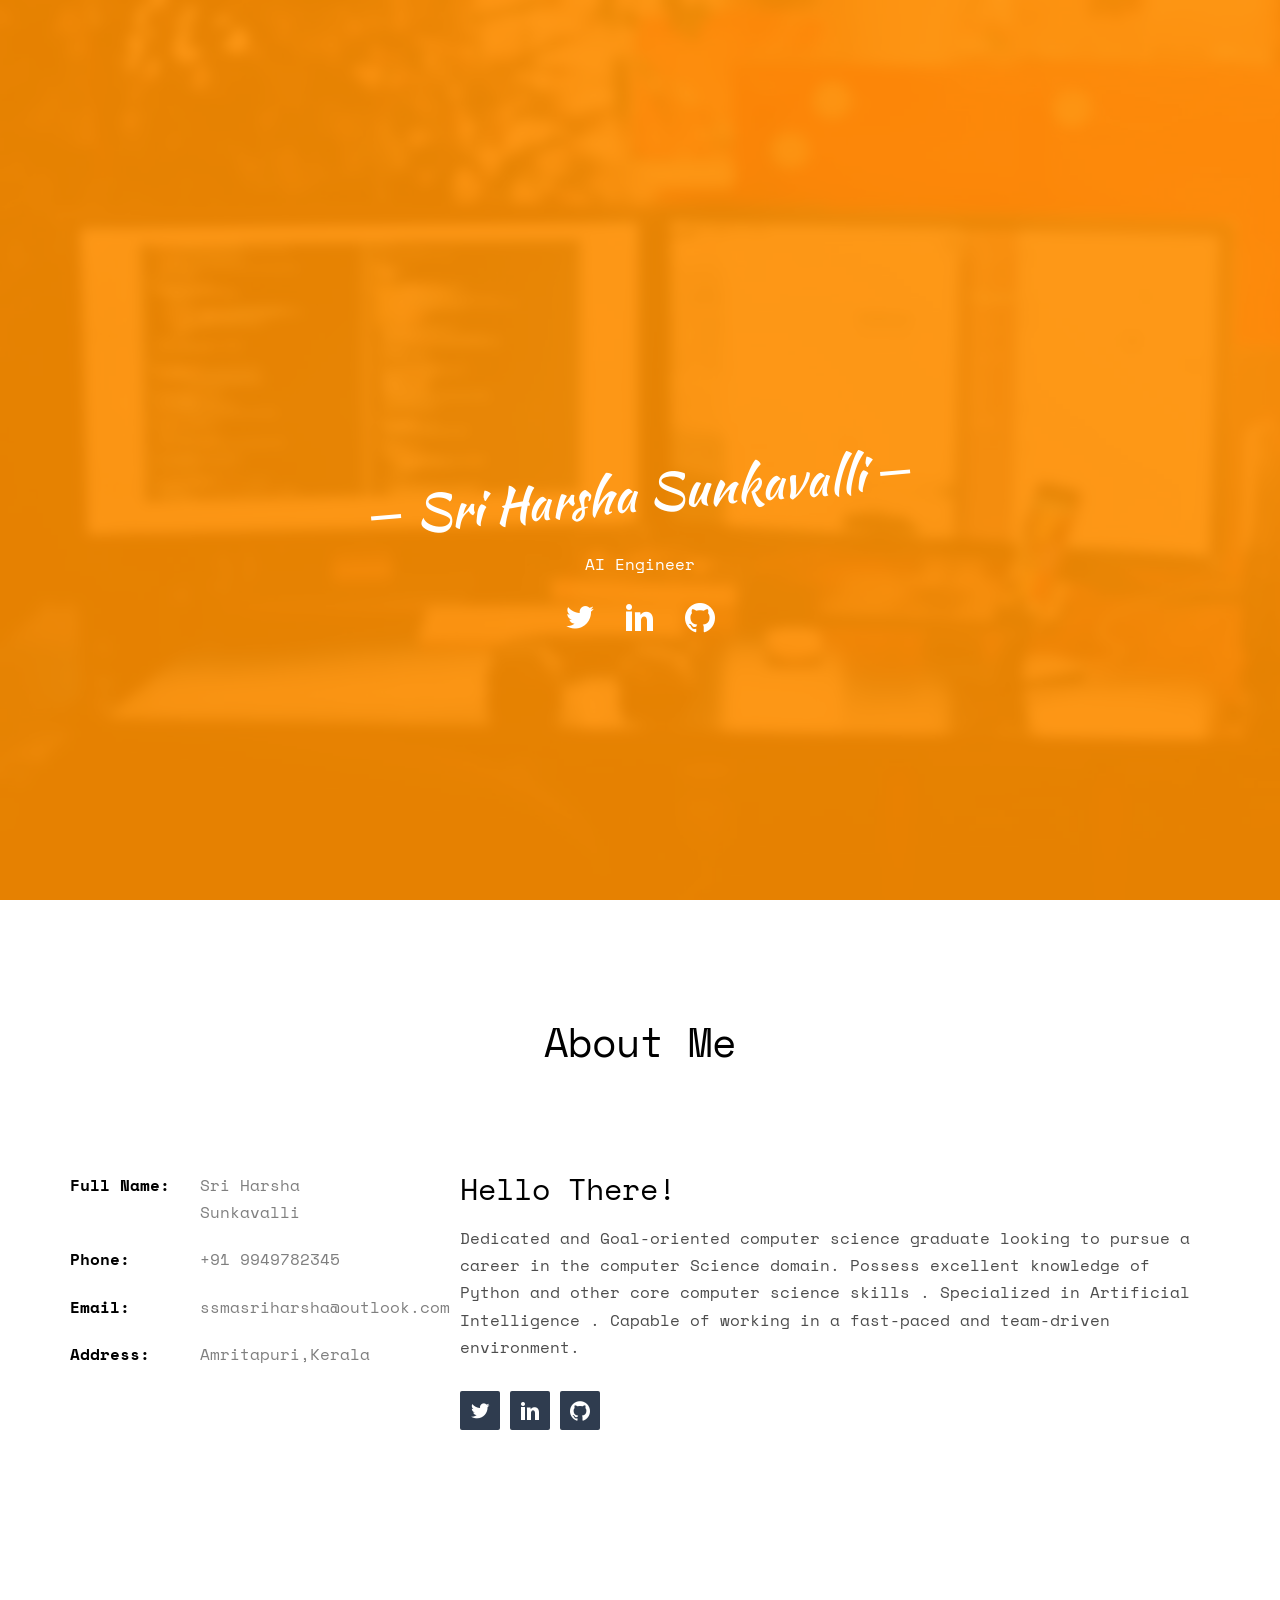
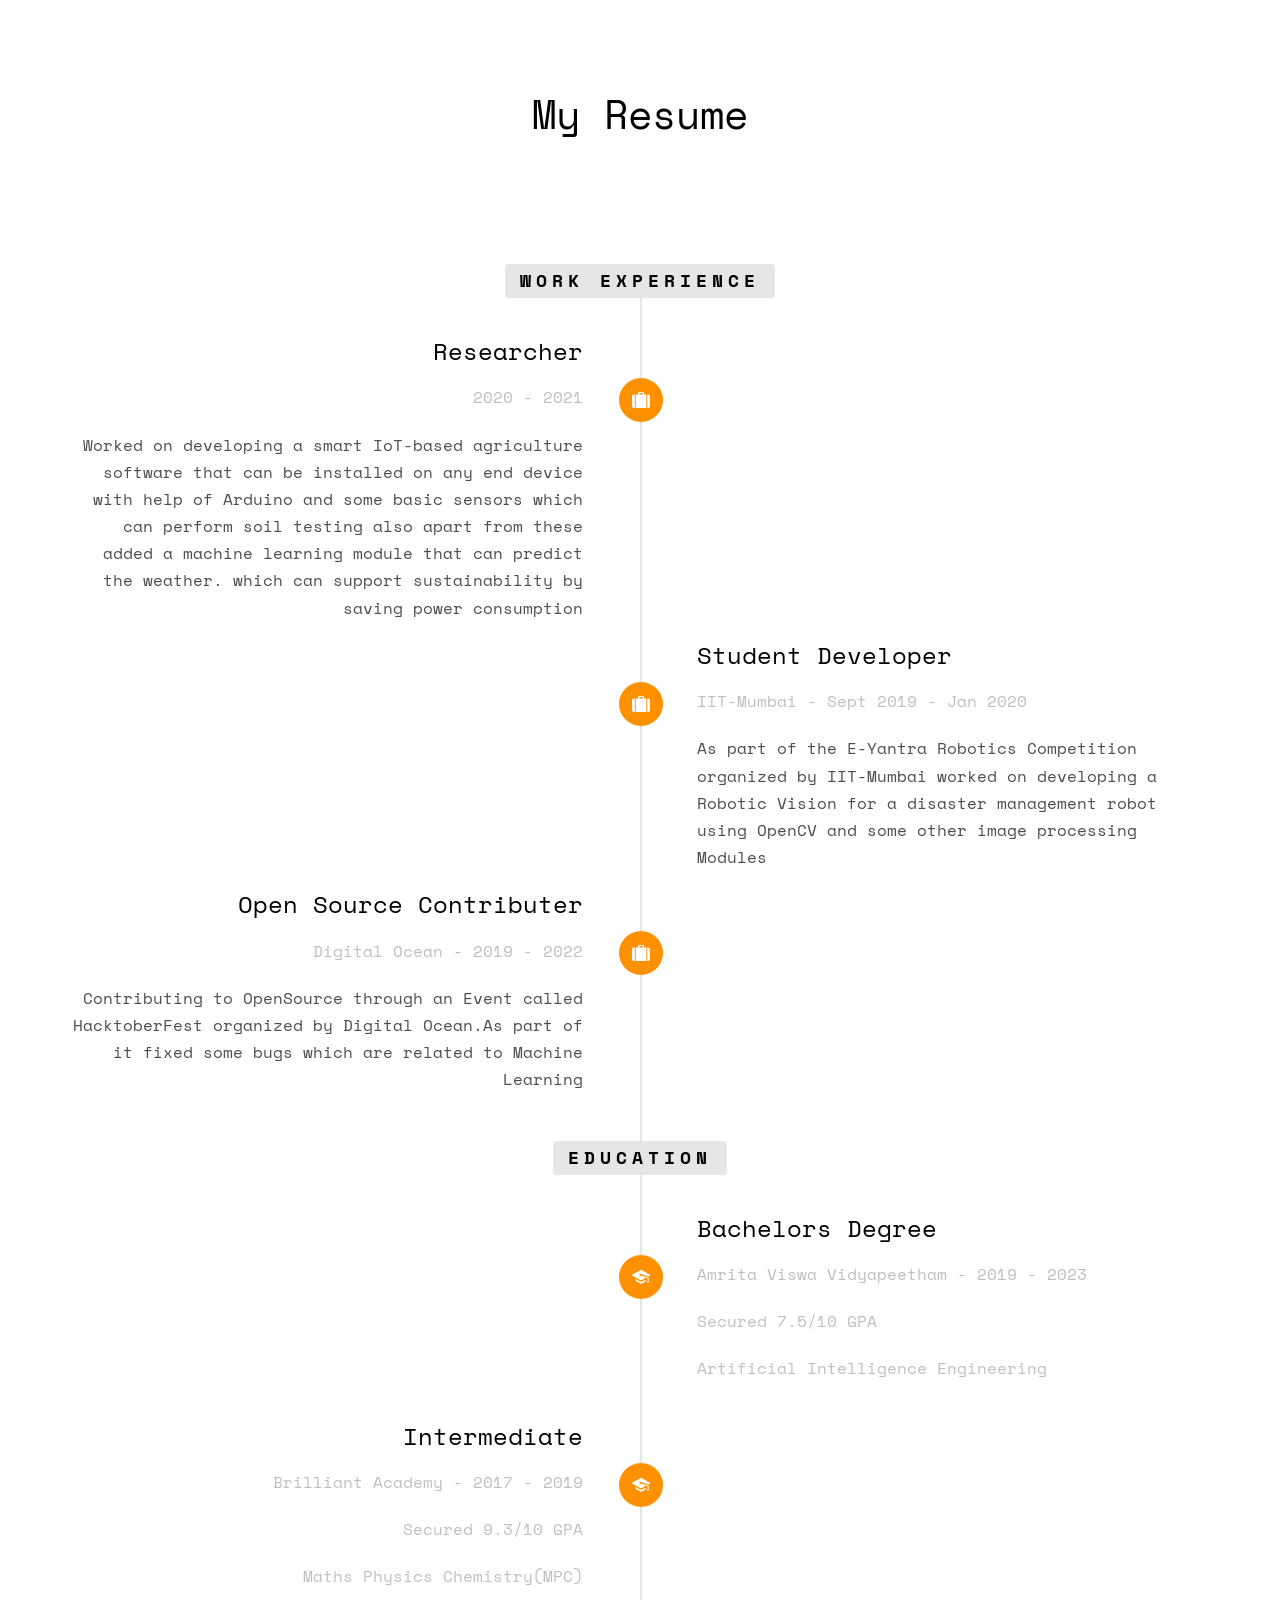
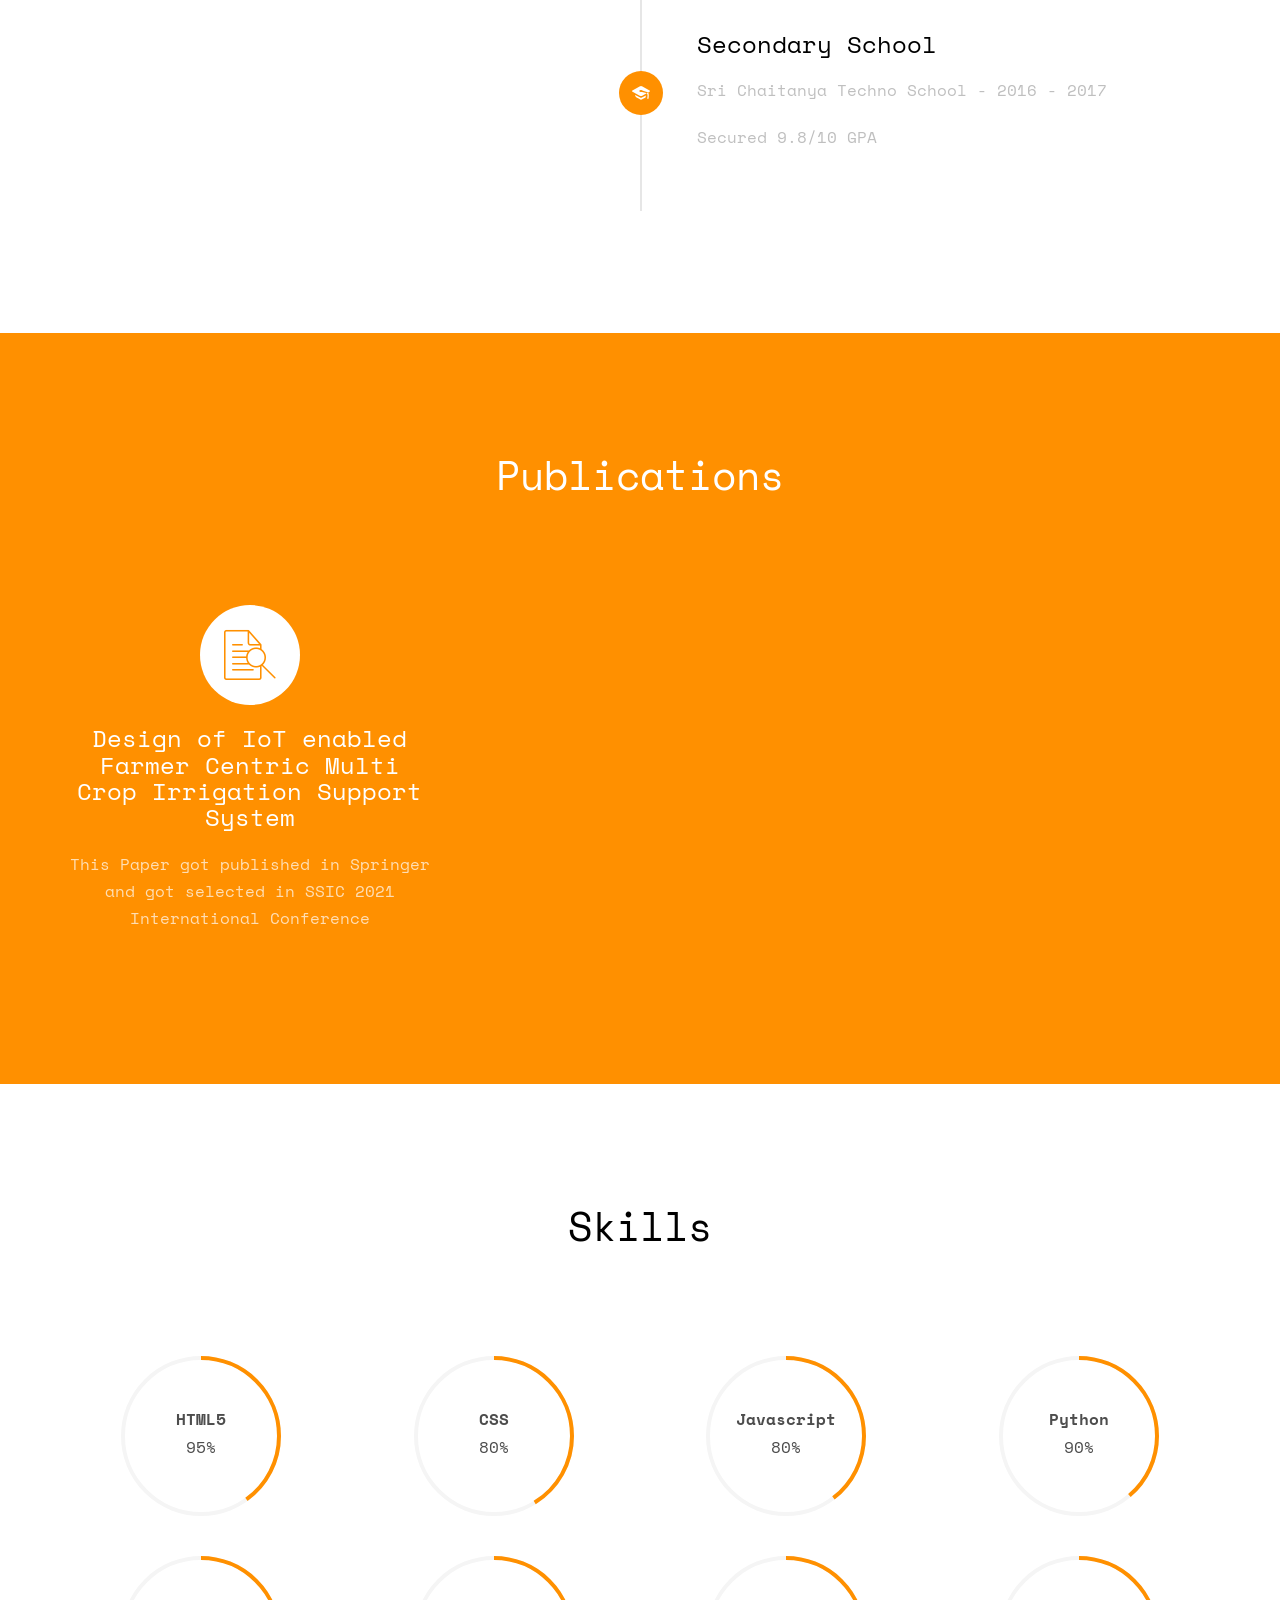
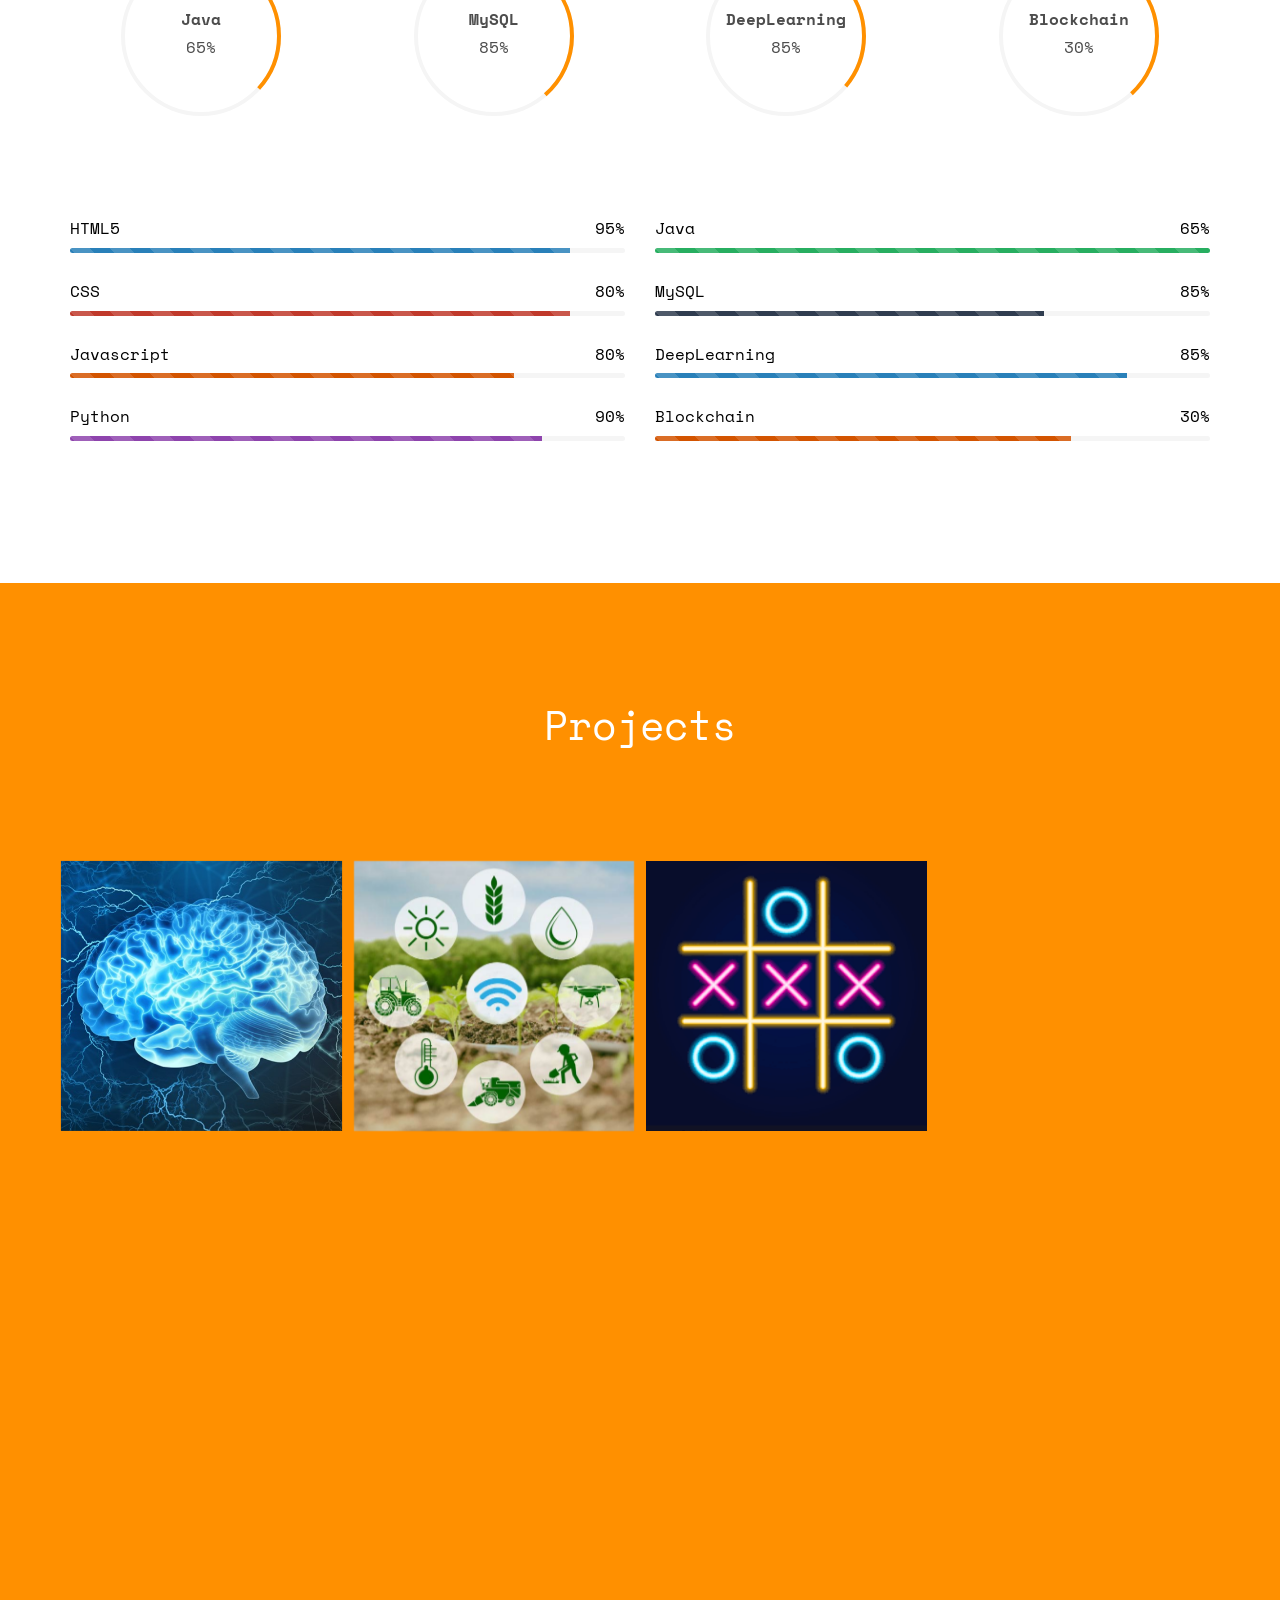
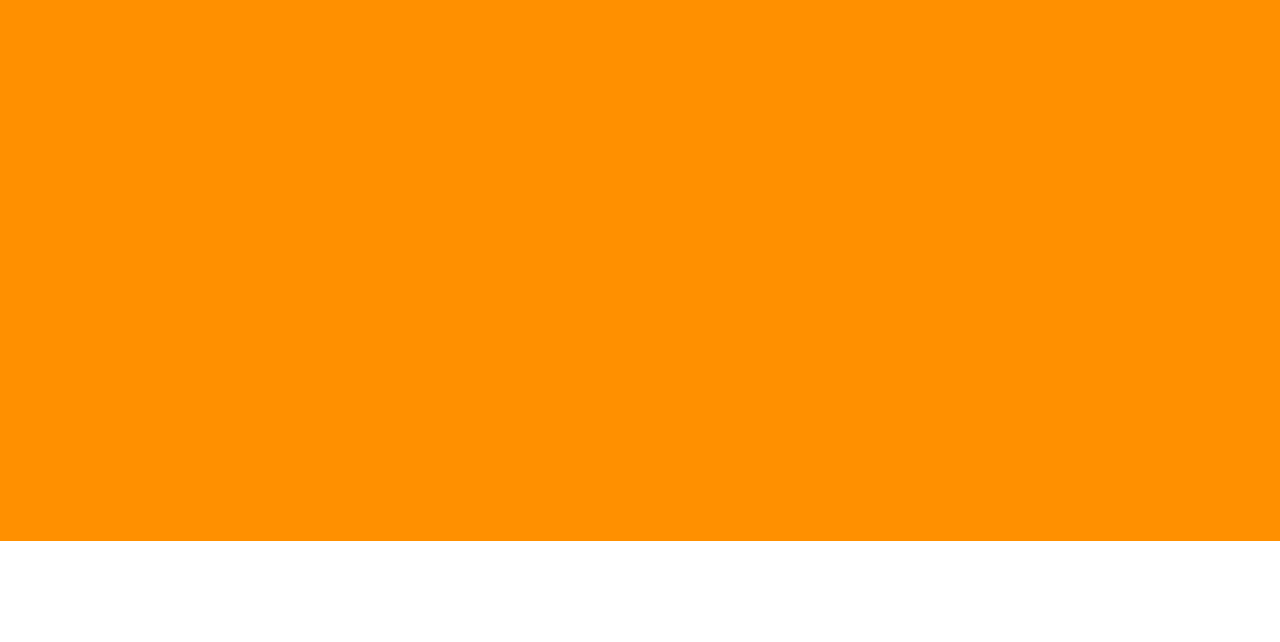
==== index.html @ 77711e1f "Add files via upload" ====
<!DOCTYPE HTML>
<html>
	<head>
	<meta charset="utf-8">
	<meta http-equiv="X-UA-Compatible" content="IE=edge">
	<title>Profile &mdash; SriHarsha</title>
	<meta name="viewport" content="width=device-width, initial-scale=1">
	<meta name="keywords" content="SriHarsha-Portifolios" />

  	<!-- Facebook and Twitter integration -->
	<meta property="og:title" content=""/>
	<meta property="og:image" content=""/>
	<meta property="og:url" content=""/>
	<meta property="og:site_name" content=""/>
	<meta property="og:description" content=""/>
	<meta name="twitter:title" content="" />
	<meta name="twitter:image" content="" />
	<meta name="twitter:url" content="" />
	<meta name="twitter:card" content="" />

	<link href="https://fonts.googleapis.com/css?family=Space+Mono" rel="stylesheet">
	<link href="https://fonts.googleapis.com/css?family=Kaushan+Script" rel="stylesheet">

	<!-- Animate.css -->
	<link rel="stylesheet" href="css/animate.css">
	<!-- Icomoon Icon Fonts-->
	<link rel="stylesheet" href="css/icomoon.css">
	<!-- Bootstrap  -->
	<link rel="stylesheet" href="css/bootstrap.css">

	<!-- Theme style  -->
	<link rel="stylesheet" href="css/style.css">

	<!-- Modernizr JS -->
	<script src="js/modernizr-2.6.2.min.js"></script>
	<!-- FOR IE9 below -->
	<!--[if lt IE 9]>
	<script src="js/respond.min.js"></script>
	<![endif]-->

	</head>
	<body>

	<div class="fh5co-loader"></div>

	<div id="page">
	<header id="fh5co-header" class="fh5co-cover js-fullheight" role="banner" style="background-image:url(images/cover_bg_3.jpg);" data-stellar-background-ratio="0.5">
		<div class="overlay"></div>
		<div class="container">
			<div class="row">
				<div class="col-md-8 col-md-offset-2 text-center">
					<div class="display-t js-fullheight">
						<div class="display-tc js-fullheight animate-box" data-animate-effect="fadeIn">
							<div class="profile-thumb" style="background: url(images\user-3.jpg);"></div>
							<h1><span>Sri Harsha Sunkavalli</span></h1>
							<h3><span>AI Engineer</span></h3>
							<p>
								<ul class="fh5co-social-icons">
									<li><a href="#"><i class="icon-twitter2"></i></a></li>

									<li><a href="https://www.linkedin.com/in/sriharsha-sunkavalli-a85a05237/"><i class="icon-linkedin2"></i></a></li>
									<li><a href="#"><i class="icon-github2"></i></a></li>
								</ul>
							</p>
						</div>
					</div>
				</div>
			</div>
		</div>
	</header>

	<div id="fh5co-about" class="animate-box">
		<div class="container">
			<div class="row">
				<div class="col-md-8 col-md-offset-2 text-center fh5co-heading">
					<h2>About Me</h2>
				</div>
			</div>
			<div class="row">
				<div class="col-md-4">
					<ul class="info">
						<li><span class="first-block">Full Name:</span><span class="second-block">Sri Harsha Sunkavalli </span></li>
						<li><span class="first-block">Phone:</span><span class="second-block">+91 9949782345</span></li>
						<li><span class="first-block">Email:</span><span class="second-block">ssmasriharsha@outlook.com</span></li>
						<li><span class="first-block">Address:</span><span class="second-block">Amritapuri,Kerala</span></li>
					</ul>
				</div>
				<div class="col-md-8">
					<h2>Hello There!</h2>

					<p> Dedicated and Goal-oriented computer science graduate looking to pursue a career in the computer Science domain. Possess excellent knowledge of Python and other core computer science skills . Specialized in Artificial Intelligence . Capable of working in a fast-paced and team-driven environment. </p>
					<p>
						<ul class="fh5co-social-icons">
							<li><a href="#"><i class="icon-twitter2"></i></a></li>
							<li><a href="https://www.linkedin.com/in/sriharsha-sunkavalli-a85a05237/"><i class="icon-linkedin2"></i></a></li>
							<li><a href="#"><i class="icon-github2"></i></a></li>
						</ul>
					</p>
				</div>
			</div>
		</div>
	</div>

	<div id="fh5co-resume" class="fh5co-bg-color">
		<div class="container">
			<div class="row animate-box">
				<div class="col-md-8 col-md-offset-2 text-center fh5co-heading">
					<h2>My Resume</h2>
				</div>
			</div>
			<div class="row">
				<div class="col-md-12 col-md-offset-0">
					<ul class="timeline">
						<li class="timeline-heading text-center animate-box">
							<div><h3>Work Experience</h3></div>
						</li>
						<li class="animate-box timeline-unverted">
							<div class="timeline-badge"><i class="icon-suitcase"></i></div>
							<div class="timeline-panel">
								<div class="timeline-heading">
									<h3 class="timeline-title">Researcher</h3>
									<span class="company"> 2020 - 2021</span>
								</div>
								<div class="timeline-body">
									<p>Worked on developing a smart IoT-based agriculture software that can be installed on any end device with help of Arduino and some basic sensors which can perform soil testing also apart from these added a machine learning module that can predict the weather. which can support sustainability by saving power consumption</p>
								</div>
							</div>
						</li>
						<li class="timeline-inverted animate-box">
							<div class="timeline-badge"><i class="icon-suitcase"></i></div>
							<div class="timeline-panel">
								<div class="timeline-heading">
									<h3 class="timeline-title">Student Developer</h3>
									<span class="company">IIT-Mumbai - Sept 2019 - Jan 2020</span>
								</div>
								<div class="timeline-body">
									<p> As part of the E-Yantra Robotics Competition organized by IIT-Mumbai worked on developing a Robotic Vision for a disaster management robot using OpenCV and some other image processing Modules </p>
								</div>
							</div>
						</li>
						<li class="animate-box timeline-unverted">
							<div class="timeline-badge"><i class="icon-suitcase"></i></div>
							<div class="timeline-panel">
								<div class="timeline-heading">
									<h3 class="timeline-title">Open Source Contributer</h3>
									<span class="company">Digital Ocean - 2019 - 2022</span>
								</div>
								<div class="timeline-body">
									<p>Contributing to OpenSource through an Event called HacktoberFest organized by Digital Ocean.As part of it fixed some bugs which are related to Machine Learning

 </p>
								</div>
							</div>
						</li>

						<br>
						<li class="timeline-heading text-center animate-box">
							<div><h3>Education</h3></div>
						</li>
						<li class="timeline-inverted animate-box">
							<div class="timeline-badge"><i class="icon-graduation-cap"></i></div>
							<div class="timeline-panel">
								<div class="timeline-heading">
									<h3 class="timeline-title">Bachelors Degree</h3>
									<span class="company">Amrita Viswa Vidyapeetham - 2019 - 2023</span>
									<span class="company">Secured 7.5/10 GPA</span>
									<span class="company">Artificial Intelligence Engineering</span>
								</div>

							</div>
						</li>
						<li class="animate-box timeline-unverted">
							<div class="timeline-badge"><i class="icon-graduation-cap"></i></div>
							<div class="timeline-panel">
								<div class="timeline-heading">
									<h3 class="timeline-title">Intermediate</h3>
									<span class="company">Brilliant Academy - 2017 - 2019</span>
									<span class="company">Secured 9.3/10 GPA</span>
									<span class="company">Maths Physics Chemistry(MPC)</span>
								</div>

							</div>
						</li>
						<li class="timeline-inverted animate-box">
							<div class="timeline-badge"><i class="icon-graduation-cap"></i></div>
							<div class="timeline-panel">
								<div class="timeline-heading">
									<h3 class="timeline-title">Secondary School</h3>
									<span class="company">Sri Chaitanya Techno School - 2016 - 2017</span>
									<span class="company">Secured 9.8/10 GPA</span>

								</div>

							</div>
						</li>

			    	</ul>
				</div>
			</div>
		</div>
	</div>


	<div id="fh5co-features" class="animate-box">
		<div class="container">
			<div class="services-padding">
				<div class="row">
					<div class="col-md-8 col-md-offset-2 text-center fh5co-heading">
						<h2>Publications</h2>
					</div>
				</div>
				<div class="row">



					<div class="col-md-4 text-center">
						<div class="feature-left">
							<span class="icon">
								<i class="icon-search"></i>
							</span>
							<div class="feature-copy">
								<h3>Design of IoT enabled Farmer Centric Multi Crop Irrigation Support System</h3>
								<p>This Paper got published in Springer and got selected in SSIC 2021 International Conference</p>
							</div>
						</div>
					</div>
				</div>

				</div>
			</div>
		</div>
	</div>

	<div id="fh5co-skills" class="animate-box">
		<div class="container">
			<div class="row">
				<div class="col-md-8 col-md-offset-2 text-center fh5co-heading">
					<h2>Skills</h2>
				</div>
			</div>
			<div class="row row-pb-md">
				<div class="col-md-3 col-sm-6 col-xs-12 text-center">
					<div class="chart" data-percent="90"><span><strong>HTML5</strong>95%</span></div>
				</div>
				<div class="col-md-3 col-sm-6 col-xs-12 text-center">
					<div class="chart" data-percent="93"><span><strong>CSS</strong>80%</span></div>
				</div>
				<div class="col-md-3 col-sm-6 col-xs-12 text-center">
					<div class="chart" data-percent="90"><span><strong>Javascript</strong>80%</span></div>
				</div>

				<div class="col-md-3 col-sm-6 col-xs-12 text-center">
					<div class="chart" data-percent="89"><span><strong>Python</strong>90%</span></div>
				</div>
				<div class="col-md-3 col-sm-6 col-xs-12 text-center">
					<div class="chart" data-percent="85"><span><strong>Java</strong>65%</span></div>
				</div>
				<div class="col-md-3 col-sm-6 col-xs-12 text-center">
					<div class="chart" data-percent="90"><span><strong>MySQL</strong>85%</span></div>
				</div>
				<div class="col-md-3 col-sm-6 col-xs-12 text-center">
					<div class="chart" data-percent="85"><span><strong>DeepLearning</strong>85%</span></div>
				</div>
				<div class="col-md-3 col-sm-6 col-xs-12 text-center">
					<div class="chart" data-percent="90"><span><strong>Blockchain</strong>30%</span></div>
				</div>
			</div>
			<div class="row">
				<div class="col-md-6">
					<div class="progress-wrap">
						<h3><span class="name-left">HTML5</span><span class="value-right">95%</span></h3>
						<div class="progress">
						  <div class="progress-bar progress-bar-1 progress-bar-striped active" role="progressbar"
						  aria-valuenow="90" aria-valuemin="0" aria-valuemax="100" style="width:90%">
						  </div>
						</div>
					</div>
					<div class="progress-wrap">
						<h3><span class="name-left">CSS</span><span class="value-right">80%</span></h3>
						<div class="progress">
						  <div class="progress-bar progress-bar-2 progress-bar-striped active" role="progressbar"
						  aria-valuenow="90" aria-valuemin="0" aria-valuemax="100" style="width:90%">
						  </div>
						</div>
					</div>
					<div class="progress-wrap">
						<h3><span class="name-left">Javascript</span><span class="value-right">80%</span></h3>
						<div class="progress">
						  <div class="progress-bar progress-bar-3 progress-bar-striped active" role="progressbar"
						  aria-valuenow="80" aria-valuemin="0" aria-valuemax="100" style="width:80%">
						  </div>
						</div>
					</div>
					<div class="progress-wrap">
						<h3><span class="name-left">Python</span><span class="value-right">90%</span></h3>
						<div class="progress">
						  <div class="progress-bar progress-bar-4 progress-bar-striped active" role="progressbar"
						  aria-valuenow="85" aria-valuemin="0" aria-valuemax="100" style="width:85%">
						  </div>
						</div>
					</div>
				</div>
				<div class="col-md-6">
					<div class="progress-wrap">
						<h3><span class="name-left">Java</span><span class="value-right">65%</span></h3>
						<div class="progress">
						  <div class="progress-bar progress-bar-5 progress-bar-striped active" role="progressbar"
						  aria-valuenow="100" aria-valuemin="0" aria-valuemax="100" style="width:100%">
						  </div>
						</div>
					</div>
					<div class="progress-wrap">
						<h3><span class="name-left">MySQL</span><span class="value-right">85%</span></h3>
						<div class="progress">
						  <div class="progress-bar progress-bar-striped active" role="progressbar"
						  aria-valuenow="70" aria-valuemin="0" aria-valuemax="100" style="width:70%">
						  </div>
						</div>
					</div>
					<div class="progress-wrap">
						<h3><span class="name-left">DeepLearning</span><span class="value-right">85%</span></h3>
						<div class="progress">
						  <div class="progress-bar progress-bar-1 progress-bar-striped active" role="progressbar"
						  aria-valuenow="85" aria-valuemin="0" aria-valuemax="100" style="width:85%">
						  </div>
						</div>
					</div>
					<div class="progress-wrap">
						<h3><span class="name-left">Blockchain</span><span class="value-right">30%</span></h3>
						<div class="progress">
						  <div class="progress-bar progress-bar-3 progress-bar-striped active" role="progressbar"
						  aria-valuenow="75" aria-valuemin="0" aria-valuemax="100" style="width:75%">
						  </div>
						</div>
					</div>
				</div>
			</div>
		</div>
	</div>

	<div id="fh5co-work" class="fh5co-bg-dark">
		<div class="container">
			<div class="row animate-box">
				<div class="col-md-8 col-md-offset-2 text-center fh5co-heading">
					<h2>Projects</h2>
				</div>
			</div>
			<div class="row">
				<div class="col-md-3 text-center col-padding animate-box">
					<a href="#" class="work" style="background-image: url(images/portfolio-1.jpg);">
						<div class="desc">
							<h3>Emotion Detection using Brain Waves</h3>

						</div>
					</a>
				</div>
				<div class="col-md-3 text-center col-padding animate-box">
					<a href="#" class="work" style="background-image: url(images/portfolio-2.jpg);">
						<div class="desc">
							<h3>Smart Agriculture using IoT</h3>

						</div>
					</a>
				</div>
				<div class="col-md-3 text-center col-padding animate-box">
					<a href="#" class="work" style="background-image: url(images/portfolio-3.jpg);">
						<div class="desc">
							<h3> Tic-Tac-Toe </h3>

						</div>
					</a>
				</div>
				<div class="col-md-3 text-center col-padding animate-box">
					<a href="#" class="work" style="background-image: url(images/portfolio-4.jpg);">
						<div class="desc">
							<h3> Wordle </h3>

						</div>
					</a>
				</div>

	<div id="fh5co-started" class="fh5co-bg-dark">
		<div class="overlay"></div>
		<div class="container">
			<div class="row animate-box">
				<div class="col-md-8 col-md-offset-2 text-center fh5co-heading">
					<h2>Hire Me ?</h2>

					<p><a href="#" class="btn btn-default btn-lg">Contact Me</a></p>
				</div>
			</div>
		</div>
	</div>


			</form>
		</div>
	</div>

	<div id="map" class="fh5co-map"></div>
	</div>

	<div id="fh5co-footer">
		<div class="container">
			<div class="row">
				<div class="col-md-12">
					<p></p>
				</div>
			</div>
		</div>
	</div>

	<div class="gototop js-top">
		<a href="#" class="js-gotop"><i class="icon-arrow-up22"></i></a>
	</div>

	<!-- jQuery -->
	<script src="js/jquery.min.js"></script>
	<!-- jQuery Easing -->
	<script src="js/jquery.easing.1.3.js"></script>
	<!-- Bootstrap -->
	<script src="js/bootstrap.min.js"></script>
	<!-- Waypoints -->
	<script src="js/jquery.waypoints.min.js"></script>
	<!-- Stellar Parallax -->
	<script src="js/jquery.stellar.min.js"></script>
	<!-- Easy PieChart -->
	<script src="js/jquery.easypiechart.min.js"></script>

	<!-- Main -->
	<script src="js/main.js"></script>

	</body>
</html>
---- css/icomoon.css ----
@font-face {
    font-family: 'icomoon';
    src:    url('fonts/icomoon.eot?1oniuf');
    src:    url('fonts/icomoon.eot?1oniuf#iefix') format('embedded-opentype'),
        url('fonts/icomoon.ttf?1oniuf') format('truetype'),
        url('fonts/icomoon.woff?1oniuf') format('woff'),
        url('fonts/icomoon.svg?1oniuf#icomoon') format('svg');
    font-weight: normal;
    font-style: normal;
}

[class^="icon-"], [class*=" icon-"] {
    /* use !important to prevent issues with browser extensions that change fonts */
    font-family: 'icomoon' !important;
    speak: none;
    font-style: normal;
    font-weight: normal;
    font-variant: normal;
    text-transform: none;
    line-height: 1;

    /* Better Font Rendering =========== */
    -webkit-font-smoothing: antialiased;
    -moz-osx-font-smoothing: grayscale;
}

.icon-mobile:before {
    content: "\e000";
}
.icon-laptop:before {
    content: "\e001";
}
.icon-desktop:before {
    content: "\e002";
}
.icon-tablet:before {
    content: "\e003";
}
.icon-phone:before {
    content: "\e004";
}
.icon-document:before {
    content: "\e005";
}
.icon-documents:before {
    content: "\e006";
}
.icon-search:before {
    content: "\e007";
}
.icon-clipboard:before {
    content: "\e008";
}
.icon-newspaper:before {
    content: "\e009";
}
.icon-notebook:before {
    content: "\e00a";
}
.icon-book-open:before {
    content: "\e00b";
}
.icon-browser:before {
    content: "\e00c";
}
.icon-calendar:before {
    content: "\e00d";
}
.icon-presentation:before {
    content: "\e00e";
}
.icon-picture:before {
    content: "\e00f";
}
.icon-pictures:before {
    content: "\e010";
}
.icon-video:before {
    content: "\e011";
}
.icon-camera:before {
    content: "\e012";
}
.icon-printer:before {
    content: "\e013";
}
.icon-toolbox:before {
    content: "\e014";
}
.icon-briefcase:before {
    content: "\e015";
}
.icon-wallet:before {
    content: "\e016";
}
.icon-gift:before {
    content: "\e017";
}
.icon-bargraph:before {
    content: "\e018";
}
.icon-grid:before {
    content: "\e019";
}
.icon-expand:before {
    content: "\e01a";
}
.icon-focus:before {
    content: "\e01b";
}
.icon-edit:before {
    content: "\e01c";
}
.icon-adjustments:before {
    content: "\e01d";
}
.icon-ribbon:before {
    content: "\e01e";
}
.icon-hourglass:before {
    content: "\e01f";
}
.icon-lock:before {
    content: "\e020";
}
.icon-megaphone:before {
    content: "\e021";
}
.icon-shield:before {
    content: "\e022";
}
.icon-trophy:before {
    content: "\e023";
}
.icon-flag:before {
    content: "\e024";
}
.icon-map:before {
    content: "\e025";
}
.icon-puzzle:before {
    content: "\e026";
}
.icon-basket:before {
    content: "\e027";
}
.icon-envelope:before {
    content: "\e028";
}
.icon-streetsign:before {
    content: "\e029";
}
.icon-telescope:before {
    content: "\e02a";
}
.icon-gears:before {
    content: "\e02b";
}
.icon-key:before {
    content: "\e02c";
}
.icon-paperclip:before {
    content: "\e02d";
}
.icon-attachment:before {
    content: "\e02e";
}
.icon-pricetags:before {
    content: "\e02f";
}
.icon-lightbulb:before {
    content: "\e030";
}
.icon-layers:before {
    content: "\e031";
}
.icon-pencil:before {
    content: "\e032";
}
.icon-tools:before {
    content: "\e033";
}
.icon-tools-2:before {
    content: "\e034";
}
.icon-scissors:before {
    content: "\e035";
}
.icon-paintbrush:before {
    content: "\e036";
}
.icon-magnifying-glass:before {
    content: "\e037";
}
.icon-circle-compass:before {
    content: "\e038";
}
.icon-linegraph:before {
    content: "\e039";
}
.icon-mic:before {
    content: "\e03a";
}
.icon-strategy:before {
    content: "\e03b";
}
.icon-beaker:before {
    content: "\e03c";
}
.icon-caution:before {
    content: "\e03d";
}
.icon-recycle:before {
    content: "\e03e";
}
.icon-anchor:before {
    content: "\e03f";
}
.icon-profile-male:before {
    content: "\e040";
}
.icon-profile-female:before {
    content: "\e041";
}
.icon-bike:before {
    content: "\e042";
}
.icon-wine:before {
    content: "\e043";
}
.icon-hotairballoon:before {
    content: "\e044";
}
.icon-globe:before {
    content: "\e045";
}
.icon-genius:before {
    content: "\e046";
}
.icon-map-pin:before {
    content: "\e047";
}
.icon-dial:before {
    content: "\e048";
}
.icon-chat:before {
    content: "\e049";
}
.icon-heart:before {
    content: "\e04a";
}
.icon-cloud:before {
    content: "\e04b";
}
.icon-upload:before {
    content: "\e04c";
}
.icon-download:before {
    content: "\e04d";
}
.icon-target:before {
    content: "\e04e";
}
.icon-hazardous:before {
    content: "\e04f";
}
.icon-piechart:before {
    content: "\e050";
}
.icon-speedometer:before {
    content: "\e051";
}
.icon-global:before {
    content: "\e052";
}
.icon-compass:before {
    content: "\e053";
}
.icon-lifesaver:before {
    content: "\e054";
}
.icon-clock:before {
    content: "\e055";
}
.icon-aperture:before {
    content: "\e056";
}
.icon-quote:before {
    content: "\e057";
}
.icon-scope:before {
    content: "\e058";
}
.icon-alarmclock:before {
    content: "\e059";
}
.icon-refresh:before {
    content: "\e05a";
}
.icon-happy:before {
    content: "\e05b";
}
.icon-sad:before {
    content: "\e05c";
}
.icon-facebook:before {
    content: "\e05d";
}
.icon-twitter:before {
    content: "\e05e";
}
.icon-googleplus:before {
    content: "\e05f";
}
.icon-rss:before {
    content: "\e060";
}
.icon-tumblr:before {
    content: "\e061";
}
.icon-linkedin:before {
    content: "\e062";
}
.icon-dribbble:before {
    content: "\e063";
}
.icon-box2:before {
    content: "\ea82";
}
.icon-write:before {
    content: "\ea83";
}
.icon-clock2:before {
    content: "\ea84";
}
.icon-reply2:before {
    content: "\ea85";
}
.icon-reply-all2:before {
    content: "\ea86";
}
.icon-forward2:before {
    content: "\ea87";
}
.icon-flag2:before {
    content: "\ea88";
}
.icon-search2:before {
    content: "\ea89";
}
.icon-trash2:before {
    content: "\ea8a";
}
.icon-envelope2:before {
    content: "\ea8b";
}
.icon-bubble:before {
    content: "\ea8c";
}
.icon-bubbles:before {
    content: "\ea8d";
}
.icon-user2:before {
    content: "\ea8e";
}
.icon-users2:before {
    content: "\ea8f";
}
.icon-cloud2:before {
    content: "\ea90";
}
.icon-download2:before {
    content: "\ea91";
}
.icon-upload2:before {
    content: "\ea92";
}
.icon-rain:before {
    content: "\ea93";
}
.icon-sun:before {
    content: "\ea94";
}
.icon-moon2:before {
    content: "\ea95";
}
.icon-bell2:before {
    content: "\ea96";
}
.icon-folder2:before {
    content: "\ea97";
}
.icon-pin2:before {
    content: "\ea98";
}
.icon-sound2:before {
    content: "\ea99";
}
.icon-microphone:before {
    content: "\ea9a";
}
.icon-camera2:before {
    content: "\ea9b";
}
.icon-image2:before {
    content: "\ea9c";
}
.icon-cog2:before {
    content: "\ea9d";
}
.icon-calendar2:before {
    content: "\ea9e";
}
.icon-book2:before {
    content: "\ea9f";
}
.icon-map-marker:before {
    content: "\eaa0";
}
.icon-store:before {
    content: "\eaa1";
}
.icon-support:before {
    content: "\eaa2";
}
.icon-tag2:before {
    content: "\eaa3";
}
.icon-heart2:before {
    content: "\eaa4";
}
.icon-video-camera:before {
    content: "\eaa5";
}
.icon-trophy2:before {
    content: "\eaa6";
}
.icon-cart:before {
    content: "\eaa7";
}
.icon-eye2:before {
    content: "\eaa8";
}
.icon-cancel:before {
    content: "\eaa9";
}
.icon-chart:before {
    content: "\eaaa";
}
.icon-target2:before {
    content: "\eaab";
}
.icon-printer2:before {
    content: "\eaac";
}
.icon-location2:before {
    content: "\eaad";
}
.icon-bookmark2:before {
    content: "\eaae";
}
.icon-monitor:before {
    content: "\eaaf";
}
.icon-cross2:before {
    content: "\eab0";
}
.icon-plus2:before {
    content: "\eab1";
}
.icon-left:before {
    content: "\eab2";
}
.icon-up:before {
    content: "\eab3";
}
.icon-browser2:before {
    content: "\eab4";
}
.icon-windows:before {
    content: "\eab5";
}
.icon-switch2:before {
    content: "\eab6";
}
.icon-dashboard:before {
    content: "\eab7";
}
.icon-play:before {
    content: "\eab8";
}
.icon-fast-forward:before {
    content: "\eab9";
}
.icon-next:before {
    content: "\eaba";
}
.icon-refresh2:before {
    content: "\eabb";
}
.icon-film:before {
    content: "\eabc";
}
.icon-home2:before {
    content: "\eabd";
}
.icon-add-to-list:before {
    content: "\e901";
}
.icon-classic-computer:before {
    content: "\e902";
}
.icon-controller-fast-backward:before {
    content: "\e903";
}
.icon-creative-commons-attribution:before {
    content: "\e904";
}
.icon-creative-commons-noderivs:before {
    content: "\e905";
}
.icon-creative-commons-noncommercial-eu:before {
    content: "\e906";
}
.icon-creative-commons-noncommercial-us:before {
    content: "\e907";
}
.icon-creative-commons-public-domain:before {
    content: "\e908";
}
.icon-creative-commons-remix:before {
    content: "\e909";
}
.icon-creative-commons-share:before {
    content: "\e90a";
}
.icon-creative-commons-sharealike:before {
    content: "\e90b";
}
.icon-creative-commons:before {
    content: "\e90c";
}
.icon-document-landscape:before {
    content: "\e90d";
}
.icon-remove-user:before {
    content: "\e90e";
}
.icon-warning:before {
    content: "\e90f";
}
.icon-arrow-bold-down:before {
    content: "\e910";
}
.icon-arrow-bold-left:before {
    content: "\e911";
}
.icon-arrow-bold-right:before {
    content: "\e912";
}
.icon-arrow-bold-up:before {
    content: "\e913";
}
.icon-arrow-down:before {
    content: "\e914";
}
.icon-arrow-left:before {
    content: "\e915";
}
.icon-arrow-long-down:before {
    content: "\e916";
}
.icon-arrow-long-left:before {
    content: "\e917";
}
.icon-arrow-long-right:before {
    content: "\e918";
}
.icon-arrow-long-up:before {
    content: "\e919";
}
.icon-arrow-right:before {
    content: "\e91a";
}
.icon-arrow-up:before {
    content: "\e91b";
}
.icon-arrow-with-circle-down:before {
    content: "\e91c";
}
.icon-arrow-with-circle-left:before {
    content: "\e91d";
}
.icon-arrow-with-circle-right:before {
    content: "\e91e";
}
.icon-arrow-with-circle-up:before {
    content: "\e91f";
}
.icon-bookmark:before {
    content: "\e920";
}
.icon-bookmarks:before {
    content: "\e921";
}
.icon-chevron-down:before {
    content: "\e922";
}
.icon-chevron-left:before {
    content: "\e923";
}
.icon-chevron-right:before {
    content: "\e924";
}
.icon-chevron-small-down:before {
    content: "\e925";
}
.icon-chevron-small-left:before {
    content: "\e926";
}
.icon-chevron-small-right:before {
    content: "\e927";
}
.icon-chevron-small-up:before {
    content: "\e928";
}
.icon-chevron-thin-down:before {
    content: "\e929";
}
.icon-chevron-thin-left:before {
    content: "\e92a";
}
.icon-chevron-thin-right:before {
    content: "\e92b";
}
.icon-chevron-thin-up:before {
    content: "\e92c";
}
.icon-chevron-up:before {
    content: "\e92d";
}
.icon-chevron-with-circle-down:before {
    content: "\e92e";
}
.icon-chevron-with-circle-left:before {
    content: "\e92f";
}
.icon-chevron-with-circle-right:before {
    content: "\e930";
}
.icon-chevron-with-circle-up:before {
    content: "\e931";
}
.icon-cloud3:before {
    content: "\e932";
}
.icon-controller-fast-forward:before {
    content: "\e933";
}
.icon-controller-jump-to-start:before {
    content: "\e934";
}
.icon-controller-next:before {
    content: "\e935";
}
.icon-controller-paus:before {
    content: "\e936";
}
.icon-controller-play:before {
    content: "\e937";
}
.icon-controller-record:before {
    content: "\e938";
}
.icon-controller-stop:before {
    content: "\e939";
}
.icon-controller-volume:before {
    content: "\e93a";
}
.icon-dot-single:before {
    content: "\e93b";
}
.icon-dots-three-horizontal:before {
    content: "\e93c";
}
.icon-dots-three-vertical:before {
    content: "\e93d";
}
.icon-dots-two-horizontal:before {
    content: "\e93e";
}
.icon-dots-two-vertical:before {
    content: "\e93f";
}
.icon-download3:before {
    content: "\e940";
}
.icon-emoji-flirt:before {
    content: "\e941";
}
.icon-flow-branch:before {
    content: "\e942";
}
.icon-flow-cascade:before {
    content: "\e943";
}
.icon-flow-line:before {
    content: "\e944";
}
.icon-flow-parallel:before {
    content: "\e945";
}
.icon-flow-tree:before {
    content: "\e946";
}
.icon-install:before {
    content: "\e947";
}
.icon-layers2:before {
    content: "\e948";
}
.icon-open-book:before {
    content: "\e949";
}
.icon-resize-100:before {
    content: "\e94a";
}
.icon-resize-full-screen:before {
    content: "\e94b";
}
.icon-save:before {
    content: "\e94c";
}
.icon-select-arrows:before {
    content: "\e94d";
}
.icon-sound-mute:before {
    content: "\e94e";
}
.icon-sound:before {
    content: "\e94f";
}
.icon-trash:before {
    content: "\e950";
}
.icon-triangle-down:before {
    content: "\e951";
}
.icon-triangle-left:before {
    content: "\e952";
}
.icon-triangle-right:before {
    content: "\e953";
}
.icon-triangle-up:before {
    content: "\e954";
}
.icon-uninstall:before {
    content: "\e955";
}
.icon-upload-to-cloud:before {
    content: "\e956";
}
.icon-upload3:before {
    content: "\e957";
}
.icon-add-user:before {
    content: "\e958";
}
.icon-address:before {
    content: "\e959";
}
.icon-adjust:before {
    content: "\e95a";
}
.icon-air:before {
    content: "\e95b";
}
.icon-aircraft-landing:before {
    content: "\e95c";
}
.icon-aircraft-take-off:before {
    content: "\e95d";
}
.icon-aircraft:before {
    content: "\e95e";
}
.icon-align-bottom:before {
    content: "\e95f";
}
.icon-align-horizontal-middle:before {
    content: "\e960";
}
.icon-align-left:before {
    content: "\e961";
}
.icon-align-right:before {
    content: "\e962";
}
.icon-align-top:before {
    content: "\e963";
}
.icon-align-vertical-middle:before {
    content: "\e964";
}
.icon-archive:before {
    content: "\e965";
}
.icon-area-graph:before {
    content: "\e966";
}
.icon-attachment2:before {
    content: "\e967";
}
.icon-awareness-ribbon:before {
    content: "\e968";
}
.icon-back-in-time:before {
    content: "\e969";
}
.icon-back:before {
    content: "\e96a";
}
.icon-bar-graph:before {
    content: "\e96b";
}
.icon-battery:before {
    content: "\e96c";
}
.icon-beamed-note:before {
    content: "\e96d";
}
.icon-bell:before {
    content: "\e96e";
}
.icon-blackboard:before {
    content: "\e96f";
}
.icon-block:before {
    content: "\e970";
}
.icon-book:before {
    content: "\e971";
}
.icon-bowl:before {
    content: "\e972";
}
.icon-box:before {
    content: "\e973";
}
.icon-briefcase2:before {
    content: "\e974";
}
.icon-browser3:before {
    content: "\e975";
}
.icon-brush:before {
    content: "\e976";
}
.icon-bucket:before {
    content: "\e977";
}
.icon-cake:before {
    content: "\e978";
}
.icon-calculator:before {
    content: "\e979";
}
.icon-calendar3:before {
    content: "\e97a";
}
.icon-camera3:before {
    content: "\e97b";
}
.icon-ccw:before {
    content: "\e97c";
}
.icon-chat2:before {
    content: "\e97d";
}
.icon-check:before {
    content: "\e97e";
}
.icon-circle-with-cross:before {
    content: "\e97f";
}
.icon-circle-with-minus:before {
    content: "\e980";
}
.icon-circle-with-plus:before {
    content: "\e981";
}
.icon-circle:before {
    content: "\e982";
}
.icon-circular-graph:before {
    content: "\e983";
}
.icon-clapperboard:before {
    content: "\e984";
}
.icon-clipboard2:before {
    content: "\e985";
}
.icon-clock3:before {
    content: "\e986";
}
.icon-code:before {
    content: "\e987";
}
.icon-cog:before {
    content: "\e988";
}
.icon-colours:before {
    content: "\e989";
}
.icon-compass2:before {
    content: "\e98a";
}
.icon-copy:before {
    content: "\e98b";
}
.icon-credit-card:before {
    content: "\e98c";
}
.icon-credit:before {
    content: "\e98d";
}
.icon-cross:before {
    content: "\e98e";
}
.icon-cup:before {
    content: "\e98f";
}
.icon-cw:before {
    content: "\e990";
}
.icon-cycle:before {
    content: "\e991";
}
.icon-database:before {
    content: "\e992";
}
.icon-dial-pad:before {
    content: "\e993";
}
.icon-direction:before {
    content: "\e994";
}
.icon-document2:before {
    content: "\e995";
}
.icon-documents2:before {
    content: "\e996";
}
.icon-drink:before {
    content: "\e997";
}
.icon-drive:before {
    content: "\e998";
}
.icon-drop:before {
    content: "\e999";
}
.icon-edit2:before {
    content: "\e99a";
}
.icon-email:before {
    content: "\e99b";
}
.icon-emoji-happy:before {
    content: "\e99c";
}
.icon-emoji-neutral:before {
    content: "\e99d";
}
.icon-emoji-sad:before {
    content: "\e99e";
}
.icon-erase:before {
    content: "\e99f";
}
.icon-eraser:before {
    content: "\e9a0";
}
.icon-export:before {
    content: "\e9a1";
}
.icon-eye:before {
    content: "\e9a2";
}
.icon-feather:before {
    content: "\e9a3";
}
.icon-flag3:before {
    content: "\e9a4";
}
.icon-flash:before {
    content: "\e9a5";
}
.icon-flashlight:before {
    content: "\e9a6";
}
.icon-flat-brush:before {
    content: "\e9a7";
}
.icon-folder-images:before {
    content: "\e9a8";
}
.icon-folder-music:before {
    content: "\e9a9";
}
.icon-folder-video:before {
    content: "\e9aa";
}
.icon-folder:before {
    content: "\e9ab";
}
.icon-forward:before {
    content: "\e9ac";
}
.icon-funnel:before {
    content: "\e9ad";
}
.icon-game-controller:before {
    content: "\e9ae";
}
.icon-gauge:before {
    content: "\e9af";
}
.icon-globe2:before {
    content: "\e9b0";
}
.icon-graduation-cap:before {
    content: "\e9b1";
}
.icon-grid2:before {
    content: "\e9b2";
}
.icon-hair-cross:before {
    content: "\e9b3";
}
.icon-hand:before {
    content: "\e9b4";
}
.icon-heart-outlined:before {
    content: "\e9b5";
}
.icon-heart3:before {
    content: "\e9b6";
}
.icon-help-with-circle:before {
    content: "\e9b7";
}
.icon-help:before {
    content: "\e9b8";
}
.icon-home:before {
    content: "\e9b9";
}
.icon-hour-glass:before {
    content: "\e9ba";
}
.icon-image-inverted:before {
    content: "\e9bb";
}
.icon-image:before {
    content: "\e9bc";
}
.icon-images:before {
    content: "\e9bd";
}
.icon-inbox:before {
    content: "\e9be";
}
.icon-infinity:before {
    content: "\e9bf";
}
.icon-info-with-circle:before {
    content: "\e9c0";
}
.icon-info:before {
    content: "\e9c1";
}
.icon-key2:before {
    content: "\e9c2";
}
.icon-keyboard:before {
    content: "\e9c3";
}
.icon-lab-flask:before {
    content: "\e9c4";
}
.icon-landline:before {
    content: "\e9c5";
}
.icon-language:before {
    content: "\e9c6";
}
.icon-laptop2:before {
    content: "\e9c7";
}
.icon-leaf:before {
    content: "\e9c8";
}
.icon-level-down:before {
    content: "\e9c9";
}
.icon-level-up:before {
    content: "\e9ca";
}
.icon-lifebuoy:before {
    content: "\e9cb";
}
.icon-light-bulb:before {
    content: "\e9cc";
}
.icon-light-down:before {
    content: "\e9cd";
}
.icon-light-up:before {
    content: "\e9ce";
}
.icon-line-graph:before {
    content: "\e9cf";
}
.icon-link:before {
    content: "\e9d0";
}
.icon-list:before {
    content: "\e9d1";
}
.icon-location-pin:before {
    content: "\e9d2";
}
.icon-location:before {
    content: "\e9d3";
}
.icon-lock-open:before {
    content: "\e9d4";
}
.icon-lock2:before {
    content: "\e9d5";
}
.icon-log-out:before {
    content: "\e9d6";
}
.icon-login:before {
    content: "\e9d7";
}
.icon-loop:before {
    content: "\e9d8";
}
.icon-magnet:before {
    content: "\e9d9";
}
.icon-magnifying-glass2:before {
    content: "\e9da";
}
.icon-mail:before {
    content: "\e9db";
}
.icon-man:before {
    content: "\e9dc";
}
.icon-map2:before {
    content: "\e9dd";
}
.icon-mask:before {
    content: "\e9de";
}
.icon-medal:before {
    content: "\e9df";
}
.icon-megaphone2:before {
    content: "\e9e0";
}
.icon-menu:before {
    content: "\e9e1";
}
.icon-message:before {
    content: "\e9e2";
}
.icon-mic2:before {
    content: "\e9e3";
}
.icon-minus:before {
    content: "\e9e4";
}
.icon-mobile2:before {
    content: "\e9e5";
}
.icon-modern-mic:before {
    content: "\e9e6";
}
.icon-moon:before {
    content: "\e9e7";
}
.icon-mouse:before {
    content: "\e9e8";
}
.icon-music:before {
    content: "\e9e9";
}
.icon-network:before {
    content: "\e9ea";
}
.icon-new-message:before {
    content: "\e9eb";
}
.icon-new:before {
    content: "\e9ec";
}
.icon-news:before {
    content: "\e9ed";
}
.icon-note:before {
    content: "\e9ee";
}
.icon-notification:before {
    content: "\e9ef";
}
.icon-old-mobile:before {
    content: "\e9f0";
}
.icon-old-phone:before {
    content: "\e9f1";
}
.icon-palette:before {
    content: "\e9f2";
}
.icon-paper-plane:before {
    content: "\e9f3";
}
.icon-pencil2:before {
    content: "\e9f4";
}
.icon-phone2:before {
    content: "\e9f5";
}
.icon-pie-chart:before {
    content: "\e9f6";
}
.icon-pin:before {
    content: "\e9f7";
}
.icon-plus:before {
    content: "\e9f8";
}
.icon-popup:before {
    content: "\e9f9";
}
.icon-power-plug:before {
    content: "\e9fa";
}
.icon-price-ribbon:before {
    content: "\e9fb";
}
.icon-price-tag:before {
    content: "\e9fc";
}
.icon-print:before {
    content: "\e9fd";
}
.icon-progress-empty:before {
    content: "\e9fe";
}
.icon-progress-full:before {
    content: "\e9ff";
}
.icon-progress-one:before {
    content: "\ea00";
}
.icon-progress-two:before {
    content: "\ea01";
}
.icon-publish:before {
    content: "\ea02";
}
.icon-quote2:before {
    content: "\ea03";
}
.icon-radio:before {
    content: "\ea04";
}
.icon-reply-all:before {
    content: "\ea05";
}
.icon-reply:before {
    content: "\ea06";
}
.icon-retweet:before {
    content: "\ea07";
}
.icon-rocket:before {
    content: "\ea08";
}
.icon-round-brush:before {
    content: "\ea09";
}
.icon-rss2:before {
    content: "\ea0a";
}
.icon-ruler:before {
    content: "\ea0b";
}
.icon-scissors2:before {
    content: "\ea0c";
}
.icon-share-alternitive:before {
    content: "\ea0d";
}
.icon-share:before {
    content: "\ea0e";
}
.icon-shareable:before {
    content: "\ea0f";
}
.icon-shield2:before {
    content: "\ea10";
}
.icon-shop:before {
    content: "\ea11";
}
.icon-shopping-bag:before {
    content: "\ea12";
}
.icon-shopping-basket:before {
    content: "\ea13";
}
.icon-shopping-cart:before {
    content: "\ea14";
}
.icon-shuffle:before {
    content: "\ea15";
}
.icon-signal:before {
    content: "\ea16";
}
.icon-sound-mix:before {
    content: "\ea17";
}
.icon-sports-club:before {
    content: "\ea18";
}
.icon-spreadsheet:before {
    content: "\ea19";
}
.icon-squared-cross:before {
    content: "\ea1a";
}
.icon-squared-minus:before {
    content: "\ea1b";
}
.icon-squared-plus:before {
    content: "\ea1c";
}
.icon-star-outlined:before {
    content: "\ea1d";
}
.icon-star:before {
    content: "\ea1e";
}
.icon-stopwatch:before {
    content: "\ea1f";
}
.icon-suitcase:before {
    content: "\ea20";
}
.icon-swap:before {
    content: "\ea21";
}
.icon-sweden:before {
    content: "\ea22";
}
.icon-switch:before {
    content: "\ea23";
}
.icon-tablet2:before {
    content: "\ea24";
}
.icon-tag:before {
    content: "\ea25";
}
.icon-text-document-inverted:before {
    content: "\ea26";
}
.icon-text-document:before {
    content: "\ea27";
}
.icon-text:before {
    content: "\ea28";
}
.icon-thermometer:before {
    content: "\ea29";
}
.icon-thumbs-down:before {
    content: "\ea2a";
}
.icon-thumbs-up:before {
    content: "\ea2b";
}
.icon-thunder-cloud:before {
    content: "\ea2c";
}
.icon-ticket:before {
    content: "\ea2d";
}
.icon-time-slot:before {
    content: "\ea2e";
}
.icon-tools2:before {
    content: "\ea2f";
}
.icon-traffic-cone:before {
    content: "\ea30";
}
.icon-tree:before {
    content: "\ea31";
}
.icon-trophy3:before {
    content: "\ea32";
}
.icon-tv:before {
    content: "\ea33";
}
.icon-typing:before {
    content: "\ea34";
}
.icon-unread:before {
    content: "\ea35";
}
.icon-untag:before {
    content: "\ea36";
}
.icon-user:before {
    content: "\ea37";
}
.icon-users:before {
    content: "\ea38";
}
.icon-v-card:before {
    content: "\ea39";
}
.icon-video2:before {
    content: "\ea3a";
}
.icon-vinyl:before {
    content: "\ea3b";
}
.icon-voicemail:before {
    content: "\ea3c";
}
.icon-wallet2:before {
    content: "\ea3d";
}
.icon-water:before {
    content: "\ea3e";
}
.icon-500px-with-circle:before {
    content: "\ea3f";
}
.icon-500px:before {
    content: "\ea40";
}
.icon-basecamp:before {
    content: "\ea41";
}
.icon-behance:before {
    content: "\ea42";
}
.icon-creative-cloud:before {
    content: "\ea43";
}
.icon-dropbox:before {
    content: "\ea44";
}
.icon-evernote:before {
    content: "\ea45";
}
.icon-flattr:before {
    content: "\ea46";
}
.icon-foursquare:before {
    content: "\ea47";
}
.icon-google-drive:before {
    content: "\ea48";
}
.icon-google-hangouts:before {
    content: "\ea49";
}
.icon-grooveshark:before {
    content: "\ea4a";
}
.icon-icloud:before {
    content: "\ea4b";
}
.icon-mixi:before {
    content: "\ea4c";
}
.icon-onedrive:before {
    content: "\ea4d";
}
.icon-paypal:before {
    content: "\ea4e";
}
.icon-picasa:before {
    content: "\ea4f";
}
.icon-qq:before {
    content: "\ea50";
}
.icon-rdio-with-circle:before {
    content: "\ea51";
}
.icon-renren:before {
    content: "\ea52";
}
.icon-scribd:before {
    content: "\ea53";
}
.icon-sina-weibo:before {
    content: "\ea54";
}
.icon-skype-with-circle:before {
    content: "\ea55";
}
.icon-skype:before {
    content: "\ea56";
}
.icon-slideshare:before {
    content: "\ea57";
}
.icon-smashing:before {
    content: "\ea58";
}
.icon-soundcloud:before {
    content: "\ea59";
}
.icon-spotify-with-circle:before {
    content: "\ea5a";
}
.icon-spotify:before {
    content: "\ea5b";
}
.icon-swarm:before {
    content: "\ea5c";
}
.icon-vine-with-circle:before {
    content: "\ea5d";
}
.icon-vine:before {
    content: "\ea5e";
}
.icon-vk-alternitive:before {
    content: "\ea5f";
}
.icon-vk-with-circle:before {
    content: "\ea60";
}
.icon-vk:before {
    content: "\ea61";
}
.icon-xing-with-circle:before {
    content: "\ea62";
}
.icon-xing:before {
    content: "\ea63";
}
.icon-yelp:before {
    content: "\ea64";
}
.icon-dribbble-with-circle:before {
    content: "\ea65";
}
.icon-dribbble2:before {
    content: "\ea66";
}
.icon-facebook-with-circle:before {
    content: "\ea67";
}
.icon-facebook2:before {
    content: "\ea68";
}
.icon-flickr-with-circle:before {
    content: "\ea69";
}
.icon-flickr:before {
    content: "\ea6a";
}
.icon-github-with-circle:before {
    content: "\ea6b";
}
.icon-github:before {
    content: "\ea6c";
}
.icon-google-with-circle:before {
    content: "\ea6d";
}
.icon-google:before {
    content: "\ea6e";
}
.icon-instagram-with-circle:before {
    content: "\ea6f";
}
.icon-instagram:before {
    content: "\ea70";
}
.icon-lastfm-with-circle:before {
    content: "\ea71";
}
.icon-lastfm:before {
    content: "\ea72";
}
.icon-linkedin-with-circle:before {
    content: "\ea73";
}
.icon-linkedin2:before {
    content: "\ea74";
}
.icon-pinterest-with-circle:before {
    content: "\ea75";
}
.icon-pinterest:before {
    content: "\ea76";
}
.icon-rdio:before {
    content: "\ea77";
}
.icon-stumbleupon-with-circle:before {
    content: "\ea78";
}
.icon-stumbleupon:before {
    content: "\ea79";
}
.icon-tumblr-with-circle:before {
    content: "\ea7a";
}
.icon-tumblr2:before {
    content: "\ea7b";
}
.icon-twitter-with-circle:before {
    content: "\ea7c";
}
.icon-twitter2:before {
    content: "\ea7d";
}
.icon-vimeo-with-circle:before {
    content: "\ea7e";
}
.icon-vimeo:before {
    content: "\ea7f";
}
.icon-youtube-with-circle:before {
    content: "\ea80";
}
.icon-youtube:before {
    content: "\ea81";
}
.icon-home3:before {
    content: "\eabe";
}
.icon-home22:before {
    content: "\eabf";
}
.icon-home32:before {
    content: "\eac0";
}
.icon-office:before {
    content: "\eac1";
}
.icon-newspaper2:before {
    content: "\eac2";
}
.icon-pencil3:before {
    content: "\eac3";
}
.icon-pencil22:before {
    content: "\eac4";
}
.icon-quill:before {
    content: "\eac5";
}
.icon-pen:before {
    content: "\eac6";
}
.icon-blog:before {
    content: "\eac7";
}
.icon-eyedropper:before {
    content: "\eac8";
}
.icon-droplet:before {
    content: "\eac9";
}
.icon-paint-format:before {
    content: "\eaca";
}
.icon-image3:before {
    content: "\eacb";
}
.icon-images2:before {
    content: "\eacc";
}
.icon-camera4:before {
    content: "\eacd";
}
.icon-headphones:before {
    content: "\eace";
}
.icon-music2:before {
    content: "\eacf";
}
.icon-play2:before {
    content: "\ead0";
}
.icon-film2:before {
    content: "\ead1";
}
.icon-video-camera2:before {
    content: "\ead2";
}
.icon-dice:before {
    content: "\ead3";
}
.icon-pacman:before {
    content: "\ead4";
}
.icon-spades:before {
    content: "\ead5";
}
.icon-clubs:before {
    content: "\ead6";
}
.icon-diamonds:before {
    content: "\ead7";
}
.icon-bullhorn:before {
    content: "\ead8";
}
.icon-connection:before {
    content: "\ead9";
}
.icon-podcast:before {
    content: "\eada";
}
.icon-feed:before {
    content: "\eadb";
}
.icon-mic3:before {
    content: "\eadc";
}
.icon-book3:before {
    content: "\eadd";
}
.icon-books:before {
    content: "\eade";
}
.icon-library:before {
    content: "\eadf";
}
.icon-file-text:before {
    content: "\eae0";
}
.icon-profile:before {
    content: "\eae1";
}
.icon-file-empty:before {
    content: "\eae2";
}
.icon-files-empty:before {
    content: "\eae3";
}
.icon-file-text2:before {
    content: "\eae4";
}
.icon-file-picture:before {
    content: "\eae5";
}
.icon-file-music:before {
    content: "\eae6";
}
.icon-file-play:before {
    content: "\eae7";
}
.icon-file-video:before {
    content: "\eae8";
}
.icon-file-zip:before {
    content: "\eae9";
}
.icon-copy2:before {
    content: "\eaea";
}
.icon-paste:before {
    content: "\eaeb";
}
.icon-stack:before {
    content: "\eaec";
}
.icon-folder3:before {
    content: "\eaed";
}
.icon-folder-open:before {
    content: "\eaee";
}
.icon-folder-plus:before {
    content: "\eaef";
}
.icon-folder-minus:before {
    content: "\eaf0";
}
.icon-folder-download:before {
    content: "\eaf1";
}
.icon-folder-upload:before {
    content: "\eaf2";
}
.icon-price-tag2:before {
    content: "\eaf3";
}
.icon-price-tags:before {
    content: "\eaf4";
}
.icon-barcode:before {
    content: "\eaf5";
}
.icon-qrcode:before {
    content: "\eaf6";
}
.icon-ticket2:before {
    content: "\eaf7";
}
.icon-cart2:before {
    content: "\eaf8";
}
.icon-coin-dollar:before {
    content: "\eaf9";
}
.icon-coin-euro:before {
    content: "\eafa";
}
.icon-coin-pound:before {
    content: "\eafb";
}
.icon-coin-yen:before {
    content: "\eafc";
}
.icon-credit-card2:before {
    content: "\eafd";
}
.icon-calculator2:before {
    content: "\eafe";
}
.icon-lifebuoy2:before {
    content: "\eaff";
}
.icon-phone3:before {
    content: "\eb00";
}
.icon-phone-hang-up:before {
    content: "\eb01";
}
.icon-address-book:before {
    content: "\eb02";
}
.icon-envelop:before {
    content: "\eb03";
}
.icon-pushpin:before {
    content: "\eb04";
}
.icon-location3:before {
    content: "\eb05";
}
.icon-location22:before {
    content: "\eb06";
}
.icon-compass3:before {
    content: "\eb07";
}
.icon-compass22:before {
    content: "\eb08";
}
.icon-map3:before {
    content: "\eb09";
}
.icon-map22:before {
    content: "\eb0a";
}
.icon-history:before {
    content: "\eb0b";
}
.icon-clock4:before {
    content: "\eb0c";
}
.icon-clock22:before {
    content: "\eb0d";
}
.icon-alarm:before {
    content: "\eb0e";
}
.icon-bell3:before {
    content: "\eb0f";
}
.icon-stopwatch2:before {
    content: "\eb10";
}
.icon-calendar4:before {
    content: "\eb11";
}
.icon-printer3:before {
    content: "\eb12";
}
.icon-keyboard2:before {
    content: "\eb13";
}
.icon-display:before {
    content: "\eb14";
}
.icon-laptop3:before {
    content: "\eb15";
}
.icon-mobile3:before {
    content: "\eb16";
}
.icon-mobile22:before {
    content: "\eb17";
}
.icon-tablet3:before {
    content: "\eb18";
}
.icon-tv2:before {
    content: "\eb19";
}
.icon-drawer:before {
    content: "\eb1a";
}
.icon-drawer2:before {
    content: "\eb1b";
}
.icon-box-add:before {
    content: "\eb1c";
}
.icon-box-remove:before {
    content: "\eb1d";
}
.icon-download4:before {
    content: "\eb1e";
}
.icon-upload4:before {
    content: "\eb1f";
}
.icon-floppy-disk:before {
    content: "\eb20";
}
.icon-drive2:before {
    content: "\eb21";
}
.icon-database2:before {
    content: "\eb22";
}
.icon-undo:before {
    content: "\eb23";
}
.icon-redo:before {
    content: "\eb24";
}
.icon-undo2:before {
    content: "\eb25";
}
.icon-redo2:before {
    content: "\eb26";
}
.icon-forward3:before {
    content: "\eb27";
}
.icon-reply3:before {
    content: "\eb28";
}
.icon-bubble2:before {
    content: "\eb29";
}
.icon-bubbles2:before {
    content: "\eb2a";
}
.icon-bubbles22:before {
    content: "\eb2b";
}
.icon-bubble22:before {
    content: "\eb2c";
}
.icon-bubbles3:before {
    content: "\eb2d";
}
.icon-bubbles4:before {
    content: "\eb2e";
}
.icon-user3:before {
    content: "\eb2f";
}
.icon-users3:before {
    content: "\eb30";
}
.icon-user-plus:before {
    content: "\eb31";
}
.icon-user-minus:before {
    content: "\eb32";
}
.icon-user-check:before {
    content: "\eb33";
}
.icon-user-tie:before {
    content: "\eb34";
}
.icon-quotes-left:before {
    content: "\eb35";
}
.icon-quotes-right:before {
    content: "\eb36";
}
.icon-hour-glass2:before {
    content: "\eb37";
}
.icon-spinner:before {
    content: "\eb38";
}
.icon-spinner2:before {
    content: "\eb39";
}
.icon-spinner3:before {
    content: "\eb3a";
}
.icon-spinner4:before {
    content: "\eb3b";
}
.icon-spinner5:before {
    content: "\eb3c";
}
.icon-spinner6:before {
    content: "\eb3d";
}
.icon-spinner7:before {
    content: "\eb3e";
}
.icon-spinner8:before {
    content: "\eb3f";
}
.icon-spinner9:before {
    content: "\eb40";
}
.icon-spinner10:before {
    content: "\eb41";
}
.icon-spinner11:before {
    content: "\eb42";
}
.icon-binoculars:before {
    content: "\eb43";
}
.icon-search3:before {
    content: "\eb44";
}
.icon-zoom-in:before {
    content: "\eb45";
}
.icon-zoom-out:before {
    content: "\eb46";
}
.icon-enlarge:before {
    content: "\eb47";
}
.icon-shrink:before {
    content: "\eb48";
}
.icon-enlarge2:before {
    content: "\eb49";
}
.icon-shrink2:before {
    content: "\eb4a";
}
.icon-key3:before {
    content: "\eb4b";
}
.icon-key22:before {
    content: "\eb4c";
}
.icon-lock3:before {
    content: "\eb4d";
}
.icon-unlocked:before {
    content: "\eb4e";
}
.icon-wrench:before {
    content: "\eb4f";
}
.icon-equalizer:before {
    content: "\eb50";
}
.icon-equalizer2:before {
    content: "\eb51";
}
.icon-cog3:before {
    content: "\eb52";
}
.icon-cogs:before {
    content: "\eb53";
}
.icon-hammer:before {
    content: "\eb54";
}
.icon-magic-wand:before {
    content: "\eb55";
}
.icon-aid-kit:before {
    content: "\eb56";
}
.icon-bug:before {
    content: "\eb57";
}
.icon-pie-chart2:before {
    content: "\eb58";
}
.icon-stats-dots:before {
    content: "\eb59";
}
.icon-stats-bars:before {
    content: "\eb5a";
}
.icon-stats-bars2:before {
    content: "\eb5b";
}
.icon-trophy4:before {
    content: "\eb5c";
}
.icon-gift2:before {
    content: "\eb5d";
}
.icon-glass:before {
    content: "\eb5e";
}
.icon-glass2:before {
    content: "\eb5f";
}
.icon-mug:before {
    content: "\eb60";
}
.icon-spoon-knife:before {
    content: "\eb61";
}
.icon-leaf2:before {
    content: "\eb62";
}
.icon-rocket2:before {
    content: "\eb63";
}
.icon-meter:before {
    content: "\eb64";
}
.icon-meter2:before {
    content: "\eb65";
}
.icon-hammer2:before {
    content: "\eb66";
}
.icon-fire:before {
    content: "\eb67";
}
.icon-lab:before {
    content: "\eb68";
}
.icon-magnet2:before {
    content: "\eb69";
}
.icon-bin:before {
    content: "\eb6a";
}
.icon-bin2:before {
    content: "\eb6b";
}
.icon-briefcase3:before {
    content: "\eb6c";
}
.icon-airplane:before {
    content: "\eb6d";
}
.icon-truck:before {
    content: "\eb6e";
}
.icon-road:before {
    content: "\eb6f";
}
.icon-accessibility:before {
    content: "\eb70";
}
.icon-target3:before {
    content: "\eb71";
}
.icon-shield3:before {
    content: "\eb72";
}
.icon-power:before {
    content: "\eb73";
}
.icon-switch3:before {
    content: "\eb74";
}
.icon-power-cord:before {
    content: "\eb75";
}
.icon-clipboard3:before {
    content: "\eb76";
}
.icon-list-numbered:before {
    content: "\eb77";
}
.icon-list2:before {
    content: "\eb78";
}
.icon-list22:before {
    content: "\eb79";
}
.icon-tree2:before {
    content: "\eb7a";
}
.icon-menu2:before {
    content: "\eb7b";
}
.icon-menu22:before {
    content: "\eb7c";
}
.icon-menu3:before {
    content: "\eb7d";
}
.icon-menu4:before {
    content: "\eb7e";
}
.icon-cloud4:before {
    content: "\eb7f";
}
.icon-cloud-download:before {
    content: "\eb80";
}
.icon-cloud-upload:before {
    content: "\eb81";
}
.icon-cloud-check:before {
    content: "\eb82";
}
.icon-download22:before {
    content: "\eb83";
}
.icon-upload22:before {
    content: "\eb84";
}
.icon-download32:before {
    content: "\eb85";
}
.icon-upload32:before {
    content: "\eb86";
}
.icon-sphere:before {
    content: "\eb87";
}
.icon-earth:before {
    content: "\eb88";
}
.icon-link2:before {
    content: "\eb89";
}
.icon-flag4:before {
    content: "\eb8a";
}
.icon-attachment3:before {
    content: "\eb8b";
}
.icon-eye3:before {
    content: "\eb8c";
}
.icon-eye-plus:before {
    content: "\eb8d";
}
.icon-eye-minus:before {
    content: "\eb8e";
}
.icon-eye-blocked:before {
    content: "\eb8f";
}
.icon-bookmark3:before {
    content: "\eb90";
}
.icon-bookmarks2:before {
    content: "\eb91";
}
.icon-sun2:before {
    content: "\eb92";
}
.icon-contrast:before {
    content: "\eb93";
}
.icon-brightness-contrast:before {
    content: "\eb94";
}
.icon-star-empty:before {
    content: "\eb95";
}
.icon-star-half:before {
    content: "\eb96";
}
.icon-star-full:before {
    content: "\eb97";
}
.icon-heart4:before {
    content: "\eb98";
}
.icon-heart-broken:before {
    content: "\eb99";
}
.icon-man2:before {
    content: "\eb9a";
}
.icon-woman:before {
    content: "\eb9b";
}
.icon-man-woman:before {
    content: "\eb9c";
}
.icon-happy2:before {
    content: "\eb9d";
}
.icon-happy22:before {
    content: "\eb9e";
}
.icon-smile:before {
    content: "\eb9f";
}
.icon-smile2:before {
    content: "\eba0";
}
.icon-tongue:before {
    content: "\eba1";
}
.icon-tongue2:before {
    content: "\eba2";
}
.icon-sad2:before {
    content: "\eba3";
}
.icon-sad22:before {
    content: "\eba4";
}
.icon-wink:before {
    content: "\eba5";
}
.icon-wink2:before {
    content: "\eba6";
}
.icon-grin:before {
    content: "\eba7";
}
.icon-grin2:before {
    content: "\eba8";
}
.icon-cool:before {
    content: "\eba9";
}
.icon-cool2:before {
    content: "\ebaa";
}
.icon-angry:before {
    content: "\ebab";
}
.icon-angry2:before {
    content: "\ebac";
}
.icon-evil:before {
    content: "\ebad";
}
.icon-evil2:before {
    content: "\ebae";
}
.icon-shocked:before {
    content: "\ebaf";
}
.icon-shocked2:before {
    content: "\ebb0";
}
.icon-baffled:before {
    content: "\ebb1";
}
.icon-baffled2:before {
    content: "\ebb2";
}
.icon-confused:before {
    content: "\ebb3";
}
.icon-confused2:before {
    content: "\ebb4";
}
.icon-neutral:before {
    content: "\ebb5";
}
.icon-neutral2:before {
    content: "\ebb6";
}
.icon-hipster:before {
    content: "\ebb7";
}
.icon-hipster2:before {
    content: "\ebb8";
}
.icon-wondering:before {
    content: "\ebb9";
}
.icon-wondering2:before {
    content: "\ebba";
}
.icon-sleepy:before {
    content: "\ebbb";
}
.icon-sleepy2:before {
    content: "\ebbc";
}
.icon-frustrated:before {
    content: "\ebbd";
}
.icon-frustrated2:before {
    content: "\ebbe";
}
.icon-crying:before {
    content: "\ebbf";
}
.icon-crying2:before {
    content: "\ebc0";
}
.icon-point-up:before {
    content: "\ebc1";
}
.icon-point-right:before {
    content: "\ebc2";
}
.icon-point-down:before {
    content: "\ebc3";
}
.icon-point-left:before {
    content: "\ebc4";
}
.icon-warning2:before {
    content: "\ebc5";
}
.icon-notification2:before {
    content: "\ebc6";
}
.icon-question:before {
    content: "\ebc7";
}
.icon-plus3:before {
    content: "\ebc8";
}
.icon-minus2:before {
    content: "\ebc9";
}
.icon-info2:before {
    content: "\ebca";
}
.icon-cancel-circle:before {
    content: "\ebcb";
}
.icon-blocked:before {
    content: "\ebcc";
}
.icon-cross3:before {
    content: "\ebcd";
}
.icon-checkmark:before {
    content: "\ebce";
}
.icon-checkmark2:before {
    content: "\ebcf";
}
.icon-spell-check:before {
    content: "\ebd0";
}
.icon-enter:before {
    content: "\ebd1";
}
.icon-exit:before {
    content: "\ebd2";
}
.icon-play22:before {
    content: "\ebd3";
}
.icon-pause:before {
    content: "\ebd4";
}
.icon-stop:before {
    content: "\ebd5";
}
.icon-previous:before {
    content: "\ebd6";
}
.icon-next2:before {
    content: "\ebd7";
}
.icon-backward:before {
    content: "\ebd8";
}
.icon-forward22:before {
    content: "\ebd9";
}
.icon-play3:before {
    content: "\ebda";
}
.icon-pause2:before {
    content: "\ebdb";
}
.icon-stop2:before {
    content: "\ebdc";
}
.icon-backward2:before {
    content: "\ebdd";
}
.icon-forward32:before {
    content: "\ebde";
}
.icon-first:before {
    content: "\ebdf";
}
.icon-last:before {
    content: "\ebe0";
}
.icon-previous2:before {
    content: "\ebe1";
}
.icon-next22:before {
    content: "\ebe2";
}
.icon-eject:before {
    content: "\ebe3";
}
.icon-volume-high:before {
    content: "\ebe4";
}
.icon-volume-medium:before {
    content: "\ebe5";
}
.icon-volume-low:before {
    content: "\ebe6";
}
.icon-volume-mute:before {
    content: "\ebe7";
}
.icon-volume-mute2:before {
    content: "\ebe8";
}
.icon-volume-increase:before {
    content: "\ebe9";
}
.icon-volume-decrease:before {
    content: "\ebea";
}
.icon-loop2:before {
    content: "\ebeb";
}
.icon-loop22:before {
    content: "\ebec";
}
.icon-infinite:before {
    content: "\ebed";
}
.icon-shuffle2:before {
    content: "\ebee";
}
.icon-arrow-up-left:before {
    content: "\ebef";
}
.icon-arrow-up2:before {
    content: "\ebf0";
}
.icon-arrow-up-right:before {
    content: "\ebf1";
}
.icon-arrow-right2:before {
    content: "\ebf2";
}
.icon-arrow-down-right:before {
    content: "\ebf3";
}
.icon-arrow-down2:before {
    content: "\ebf4";
}
.icon-arrow-down-left:before {
    content: "\ebf5";
}
.icon-arrow-left2:before {
    content: "\ebf6";
}
.icon-arrow-up-left2:before {
    content: "\ebf7";
}
.icon-arrow-up22:before {
    content: "\ebf8";
}
.icon-arrow-up-right2:before {
    content: "\ebf9";
}
.icon-arrow-right22:before {
    content: "\ebfa";
}
.icon-arrow-down-right2:before {
    content: "\ebfb";
}
.icon-arrow-down22:before {
    content: "\ebfc";
}
.icon-arrow-down-left2:before {
    content: "\ebfd";
}
.icon-arrow-left22:before {
    content: "\ebfe";
}
.icon-circle-up:before {
    content: "\e900";
}
.icon-circle-right:before {
    content: "\ebff";
}
.icon-circle-down:before {
    content: "\ec00";
}
.icon-circle-left:before {
    content: "\ec01";
}
.icon-tab:before {
    content: "\ec02";
}
.icon-move-up:before {
    content: "\ec03";
}
.icon-move-down:before {
    content: "\ec04";
}
.icon-sort-alpha-asc:before {
    content: "\ec05";
}
.icon-sort-alpha-desc:before {
    content: "\ec06";
}
.icon-sort-numeric-asc:before {
    content: "\ec07";
}
.icon-sort-numberic-desc:before {
    content: "\ec08";
}
.icon-sort-amount-asc:before {
    content: "\ec09";
}
.icon-sort-amount-desc:before {
    content: "\ec0a";
}
.icon-command:before {
    content: "\ec0b";
}
.icon-shift:before {
    content: "\ec0c";
}
.icon-ctrl:before {
    content: "\ec0d";
}
.icon-opt:before {
    content: "\ec0e";
}
.icon-checkbox-checked:before {
    content: "\ec0f";
}
.icon-checkbox-unchecked:before {
    content: "\ec10";
}
.icon-radio-checked:before {
    content: "\ec11";
}
.icon-radio-checked2:before {
    content: "\ec12";
}
.icon-radio-unchecked:before {
    content: "\ec13";
}
.icon-crop:before {
    content: "\ec14";
}
.icon-make-group:before {
    content: "\ec15";
}
.icon-ungroup:before {
    content: "\ec16";
}
.icon-scissors3:before {
    content: "\ec17";
}
.icon-filter:before {
    content: "\ec18";
}
.icon-font:before {
    content: "\ec19";
}
.icon-ligature:before {
    content: "\ec1a";
}
.icon-ligature2:before {
    content: "\ec1b";
}
.icon-text-height:before {
    content: "\ec1c";
}
.icon-text-width:before {
    content: "\ec1d";
}
.icon-font-size:before {
    content: "\ec1e";
}
.icon-bold:before {
    content: "\ec1f";
}
.icon-underline:before {
    content: "\ec20";
}
.icon-italic:before {
    content: "\ec21";
}
.icon-strikethrough:before {
    content: "\ec22";
}
.icon-omega:before {
    content: "\ec23";
}
.icon-sigma:before {
    content: "\ec24";
}
.icon-page-break:before {
    content: "\ec25";
}
.icon-superscript:before {
    content: "\ec26";
}
.icon-subscript:before {
    content: "\ec27";
}
.icon-superscript2:before {
    content: "\ec28";
}
.icon-subscript2:before {
    content: "\ec29";
}
.icon-text-color:before {
    content: "\ec2a";
}
.icon-pagebreak:before {
    content: "\ec2b";
}
.icon-clear-formatting:before {
    content: "\ec2c";
}
.icon-table:before {
    content: "\ec2d";
}
.icon-table2:before {
    content: "\ec2e";
}
.icon-insert-template:before {
    content: "\ec2f";
}
.icon-pilcrow:before {
    content: "\ec30";
}
.icon-ltr:before {
    content: "\ec31";
}
.icon-rtl:before {
    content: "\ec32";
}
.icon-section:before {
    content: "\ec33";
}
.icon-paragraph-left:before {
    content: "\ec34";
}
.icon-paragraph-center:before {
    content: "\ec35";
}
.icon-paragraph-right:before {
    content: "\ec36";
}
.icon-paragraph-justify:before {
    content: "\ec37";
}
.icon-indent-increase:before {
    content: "\ec38";
}
.icon-indent-decrease:before {
    content: "\ec39";
}
.icon-share2:before {
    content: "\ec3a";
}
.icon-new-tab:before {
    content: "\ec3b";
}
.icon-embed:before {
    content: "\ec3c";
}
.icon-embed2:before {
    content: "\ec3d";
}
.icon-terminal:before {
    content: "\ec3e";
}
.icon-share22:before {
    content: "\ec3f";
}
.icon-mail2:before {
    content: "\ec40";
}
.icon-mail22:before {
    content: "\ec41";
}
.icon-mail3:before {
    content: "\ec42";
}
.icon-mail4:before {
    content: "\ec43";
}
.icon-amazon:before {
    content: "\ec44";
}
.icon-google2:before {
    content: "\ec45";
}
.icon-google22:before {
    content: "\ec46";
}
.icon-google3:before {
    content: "\ec47";
}
.icon-google-plus:before {
    content: "\ec48";
}
.icon-google-plus2:before {
    content: "\ec49";
}
.icon-google-plus3:before {
    content: "\ec4a";
}
.icon-hangouts:before {
    content: "\ec4b";
}
.icon-google-drive2:before {
    content: "\ec4c";
}
.icon-facebook3:before {
    content: "\ec4d";
}
.icon-facebook22:before {
    content: "\ec4e";
}
.icon-instagram2:before {
    content: "\ec4f";
}
.icon-whatsapp:before {
    content: "\ec50";
}
.icon-spotify2:before {
    content: "\ec51";
}
.icon-telegram:before {
    content: "\ec52";
}
.icon-twitter3:before {
    content: "\ec53";
}
.icon-vine2:before {
    content: "\ec54";
}
.icon-vk2:before {
    content: "\ec55";
}
.icon-renren2:before {
    content: "\ec56";
}
.icon-sina-weibo2:before {
    content: "\ec57";
}
.icon-rss3:before {
    content: "\ec58";
}
.icon-rss22:before {
    content: "\ec59";
}
.icon-youtube2:before {
    content: "\ec5a";
}
.icon-youtube22:before {
    content: "\ec5b";
}
.icon-twitch:before {
    content: "\ec5c";
}
.icon-vimeo2:before {
    content: "\ec5d";
}
.icon-vimeo22:before {
    content: "\ec5e";
}
.icon-lanyrd:before {
    content: "\ec5f";
}
.icon-flickr2:before {
    content: "\ec60";
}
.icon-flickr22:before {
    content: "\ec61";
}
.icon-flickr3:before {
    content: "\ec62";
}
.icon-flickr4:before {
    content: "\ec63";
}
.icon-dribbble3:before {
    content: "\ec64";
}
.icon-behance2:before {
    content: "\ec65";
}
.icon-behance22:before {
    content: "\ec66";
}
.icon-deviantart:before {
    content: "\ec67";
}
.icon-500px2:before {
    content: "\ec68";
}
.icon-steam:before {
    content: "\ec69";
}
.icon-steam2:before {
    content: "\ec6a";
}
.icon-dropbox2:before {
    content: "\ec6b";
}
.icon-onedrive2:before {
    content: "\ec6c";
}
.icon-github2:before {
    content: "\ec6d";
}
.icon-npm:before {
    content: "\ec6e";
}
.icon-basecamp2:before {
    content: "\ec6f";
}
.icon-trello:before {
    content: "\ec70";
}
.icon-wordpress:before {
    content: "\ec71";
}
.icon-joomla:before {
    content: "\ec72";
}
.icon-ello:before {
    content: "\ec73";
}
.icon-blogger:before {
    content: "\ec74";
}
.icon-blogger2:before {
    content: "\ec75";
}
.icon-tumblr3:before {
    content: "\ec76";
}
.icon-tumblr22:before {
    content: "\ec77";
}
.icon-yahoo:before {
    content: "\ec78";
}
.icon-yahoo2:before {
    content: "\ec79";
}
.icon-tux:before {
    content: "\ec7a";
}
.icon-appleinc:before {
    content: "\ec7b";
}
.icon-finder:before {
    content: "\ec7c";
}
.icon-android:before {
    content: "\ec7d";
}
.icon-windows2:before {
    content: "\ec7e";
}
.icon-windows8:before {
    content: "\ec7f";
}
.icon-soundcloud2:before {
    content: "\ec80";
}
.icon-soundcloud22:before {
    content: "\ec81";
}
.icon-skype2:before {
    content: "\ec82";
}
.icon-reddit:before {
    content: "\ec83";
}
.icon-hackernews:before {
    content: "\ec84";
}
.icon-wikipedia:before {
    content: "\ec85";
}
.icon-linkedin3:before {
    content: "\ec86";
}
.icon-linkedin22:before {
    content: "\ec87";
}
.icon-lastfm2:before {
    content: "\ec88";
}
.icon-lastfm22:before {
    content: "\ec89";
}
.icon-delicious:before {
    content: "\ec8a";
}
.icon-stumbleupon2:before {
    content: "\ec8b";
}
.icon-stumbleupon22:before {
    content: "\ec8c";
}
.icon-stackoverflow:before {
    content: "\ec8d";
}
.icon-pinterest2:before {
    content: "\ec8e";
}
.icon-pinterest22:before {
    content: "\ec8f";
}
.icon-xing2:before {
    content: "\ec90";
}
.icon-xing22:before {
    content: "\ec91";
}
.icon-flattr2:before {
    content: "\ec92";
}
.icon-foursquare2:before {
    content: "\ec93";
}
.icon-yelp2:before {
    content: "\ec94";
}
.icon-paypal2:before {
    content: "\ec95";
}
.icon-chrome:before {
    content: "\ec96";
}
.icon-firefox:before {
    content: "\ec97";
}
.icon-IE:before {
    content: "\ec98";
}
.icon-edge:before {
    content: "\ec99";
}
.icon-safari:before {
    content: "\ec9a";
}
.icon-opera:before {
    content: "\ec9b";
}
.icon-file-pdf:before {
    content: "\ec9c";
}
.icon-file-openoffice:before {
    content: "\ec9d";
}
.icon-file-word:before {
    content: "\ec9e";
}
.icon-file-excel:before {
    content: "\ec9f";
}
.icon-libreoffice:before {
    content: "\eca0";
}
.icon-html-five:before {
    content: "\eca1";
}
.icon-html-five2:before {
    content: "\eca2";
}
.icon-css3:before {
    content: "\eca3";
}
.icon-git:before {
    content: "\eca4";
}
.icon-codepen:before {
    content: "\eca5";
}
.icon-svg:before {
    content: "\eca6";
}
.icon-IcoMoon:before {
    content: "\eca7";
}
---- css/style.css ----
@font-face {
  font-family: 'icomoon';
  src: url("../fonts/icomoon/icomoon.eot?srf3rx");
  src: url("../fonts/icomoon/icomoon.eot?srf3rx#iefix") format("embedded-opentype"), url("../fonts/icomoon/icomoon.ttf?srf3rx") format("truetype"), url("../fonts/icomoon/icomoon.woff?srf3rx") format("woff"), url("../fonts/icomoon/icomoon.svg?srf3rx#icomoon") format("svg");
  font-weight: normal;
  font-style: normal;
}
/* =======================================================
*
* 	Template Style 
*
* ======================================================= */
body {
  font-family: "Space Mono", Arial, serif;
  font-weight: 400;
  font-size: 16px;
  line-height: 1.7;
  color: #4d4d4d;
  background: #fff;
}

#page {
  position: relative;
  overflow-x: hidden;
  width: 100%;
  height: 100%;
  -webkit-transition: 0.5s;
  -o-transition: 0.5s;
  transition: 0.5s;
}
.offcanvas #page {
  overflow: hidden;
  position: absolute;
}
.offcanvas #page:after {
  -webkit-transition: 2s;
  -o-transition: 2s;
  transition: 2s;
  position: absolute;
  top: 0;
  right: 0;
  bottom: 0;
  left: 0;
  z-index: 101;
  background: rgba(0, 0, 0, 0.7);
  content: "";
}

a {
  color: #FF9000;
  -webkit-transition: 0.5s;
  -o-transition: 0.5s;
  transition: 0.5s;
}
a:hover, a:active, a:focus {
  color: #FF9000;
  outline: none;
  text-decoration: none;
}

p {
  margin-bottom: 30px;
}

h1, h2, h3, h4, h5, h6, figure {
  color: #000;
  font-family: "Space Mono", Arial, serif;
  font-weight: 400;
  margin: 0 0 20px 0;
}

::-webkit-selection {
  color: #fff;
  background: #FF9000;
}

::-moz-selection {
  color: #fff;
  background: #FF9000;
}

::selection {
  color: #fff;
  background: #FF9000;
}

#fh5co-header,
.fh5co-cover {
  background-color: transparent;
  background-size: cover;
  background-attachment: fixed;
  position: relative;
  height: 600px;
  width: 100%;
}
#fh5co-header .overlay,
.fh5co-cover .overlay {
  position: absolute;
  top: 0;
  bottom: 0;
  left: 0;
  right: 0;
  background: rgba(255, 144, 0, 0.9);
}
#fh5co-header .display-t,
.fh5co-cover .display-t {
  width: 100%;
  display: table;
}
#fh5co-header .display-tc,
.fh5co-cover .display-tc {
  display: table-cell;
  vertical-align: middle;
  height: 600px;
}
#fh5co-header .display-tc h1, #fh5co-header .display-tc h2, #fh5co-header .display-tc h3,
.fh5co-cover .display-tc h1,
.fh5co-cover .display-tc h2,
.fh5co-cover .display-tc h3 {
  margin: 0;
  padding: 0;
  color: white;
}
#fh5co-header .display-tc h1,
.fh5co-cover .display-tc h1 {
  font-family: "Kaushan Script", cursive;
  margin-bottom: 30px;
  font-size: 50px;
  line-height: 1.3;
  font-weight: 300;
  -webkit-transform: rotate(-5deg);
  -moz-transform: rotate(-5deg);
  -ms-transform: rotate(-5deg);
  -o-transform: rotate(-5deg);
  transform: rotate(-5deg);
}
#fh5co-header .display-tc h1 span,
.fh5co-cover .display-tc h1 span {
  padding: 4px 15px;
  position: relative;
}
#fh5co-header .display-tc h1 span:before,
.fh5co-cover .display-tc h1 span:before {
  position: absolute;
  top: 40px;
  left: 0;
  width: 30px;
  height: 4px;
  content: '';
  background: #fff;
  margin-left: -30px;
}
#fh5co-header .display-tc h1 span:after,
.fh5co-cover .display-tc h1 span:after {
  position: absolute;
  top: 40px;
  right: 0;
  width: 30px;
  height: 4px;
  content: '';
  background: #fff;
  margin-right: -30px;
}
@media screen and (max-width: 768px) {
  #fh5co-header .display-tc h1,
  .fh5co-cover .display-tc h1 {
    font-size: 34px;
  }
  #fh5co-header .display-tc h1 span:before,
  .fh5co-cover .display-tc h1 span:before {
    top: 28px;
    width: 20px;
    height: 3px;
    margin-left: -15px;
  }
  #fh5co-header .display-tc h1 span:after,
  .fh5co-cover .display-tc h1 span:after {
    top: 28px;
    width: 20px;
    height: 3px;
    margin-right: -15px;
  }
}
#fh5co-header .display-tc h2,
.fh5co-cover .display-tc h2 {
  font-size: 20px;
  line-height: 1.5;
  margin-bottom: 30px;
}
#fh5co-header .display-tc h3,
.fh5co-cover .display-tc h3 {
  font-size: 16px;
}
@media screen and (max-width: 768px) {
  #fh5co-header .display-tc h3,
  .fh5co-cover .display-tc h3 {
    font-size: 14px;
  }
}
#fh5co-header .display-tc .profile-thumb,
.fh5co-cover .display-tc .profile-thumb {
  background-size: cover !important;
  background-position: center center;
  background-repeat: no-repeat;
  position: relative;
  height: 200px;
  width: 200px;
  margin: 0 auto;
  margin-bottom: 30px;
  -webkit-border-radius: 50%;
  -moz-border-radius: 50%;
  -ms-border-radius: 50%;
  border-radius: 50%;
}
#fh5co-header .display-tc .fh5co-social-icons li a,
.fh5co-cover .display-tc .fh5co-social-icons li a {
  color: #fff;
}
#fh5co-header .display-tc .fh5co-social-icons li a i,
.fh5co-cover .display-tc .fh5co-social-icons li a i {
  font-size: 30px;
}

#fh5co-features {
  background: #FF9000;
}
#fh5co-features h2 {
  color: #fff;
}
#fh5co-features .services-padding {
  padding: 7em 0;
}
#fh5co-features .feature-left {
  margin-bottom: 40px;
  float: left;
}
@media screen and (max-width: 992px) {
  #fh5co-features .feature-left {
    margin-bottom: 30px;
  }
}
#fh5co-features .feature-left .icon {
  display: table;
  text-align: center;
  width: 100px;
  height: 100px;
  margin: 0 auto;
  background: #fff;
  margin-bottom: 20px;
  -webkit-border-radius: 50%;
  -moz-border-radius: 50%;
  -ms-border-radius: 50%;
  border-radius: 50%;
}
#fh5co-features .feature-left .icon i {
  font-size: 50px;
  display: table-cell;
  vertical-align: middle;
  height: 100px;
  color: #FF9000 !important;
}
#fh5co-features .feature-left .feature-copy {
  width: 100%;
}
#fh5co-features .feature-left h3 {
  font-size: 24px;
  font-weight: 400;
  color: #fff;
}
#fh5co-features .feature-left p {
  font-size: 16px;
  color: rgba(255, 255, 255, 0.7);
}
#fh5co-features .feature-left p:last-child {
  margin-bottom: 0;
}
#fh5co-features .feature-left p a {
  color: #000 !important;
}

#fh5co-about,
#fh5co-resume,
#fh5co-skills,
#fh5co-started,
#fh5co-work,
#fh5co-blog,
#fh5co-pricing,
#fh5co-contact {
  padding: 7em 0;
  clear: both;
}
@media screen and (max-width: 768px) {
  #fh5co-about,
  #fh5co-resume,
  #fh5co-skills,
  #fh5co-started,
  #fh5co-work,
  #fh5co-blog,
  #fh5co-pricing,
  #fh5co-contact {
    padding: 3em 0;
  }
}

#fh5co-started {
  border-bottom: none;
}

.fh5co-bg-dark {
  background: #2F3C4F;
  background: #FF9000;
}
.fh5co-bg-dark .fh5co-heading h2 {
  color: #fff !important;
}

.info {
  margin: 0;
  padding: 0;
  width: 90%;
  float: left;
}
@media screen and (max-width: 768px) {
  .info {
    margin-bottom: 3em;
  }
}
.info li {
  width: 100%;
  float: left;
  list-style: none;
  padding: 10px 0;
}
.info li:first-child {
  padding-top: 0;
}
.info li .first-block {
  width: 40%;
  display: inline-block;
  float: left;
  color: #000;
  font-weight: bold;
}
.info li .second-block {
  width: 60%;
  display: inline-block;
  color: rgba(0, 0, 0, 0.5);
}

.fh5co-social-icons {
  margin: 0;
  padding: 0;
}
.fh5co-social-icons li {
  margin: 0;
  padding: 0;
  list-style: none;
  display: -moz-inline-stack;
  display: inline-block;
  zoom: 1;
  *display: inline;
}
.fh5co-social-icons li a {
  display: -moz-inline-stack;
  display: inline-block;
  zoom: 1;
  *display: inline;
  color: #FF9000;
  padding-left: 10px;
  padding-right: 10px;
}
.fh5co-social-icons li a i {
  font-size: 20px;
}

#fh5co-about .fh5co-social-icons {
  margin: 0;
  padding: 0;
}
#fh5co-about .fh5co-social-icons li {
  padding: 0;
  list-style: none;
  display: -moz-inline-stack;
  display: inline-block;
  zoom: 1;
  *display: inline;
}
#fh5co-about .fh5co-social-icons li a {
  display: -moz-inline-stack;
  display: inline-block;
  zoom: 1;
  *display: inline;
  color: #fff;
  background: #2F3C4F;
  padding: 10px 10px 2px 10px;
  -webkit-border-radius: 2px;
  -moz-border-radius: 2px;
  -ms-border-radius: 2px;
  border-radius: 2px;
}
#fh5co-about .fh5co-social-icons li a i {
  font-size: 20px;
}
#fh5co-about .fh5co-social-icons li a:hover {
  background: #FF9000;
}

.fh5co-heading {
  margin-bottom: 5em;
}
.fh5co-heading.fh5co-heading-sm {
  margin-bottom: 2em;
}
.fh5co-heading h2 {
  font-size: 40px;
  margin-bottom: 20px;
  line-height: 1.5;
  color: #000;
}
.fh5co-heading p {
  font-size: 18px;
  line-height: 1.5;
  color: #828282;
}
.fh5co-heading span {
  display: block;
  margin-bottom: 10px;
  text-transform: uppercase;
  font-size: 12px;
  letter-spacing: 2px;
}

.timeline {
  list-style: none;
  padding: 20px 0 20px;
  position: relative;
}
.timeline:before {
  top: 20px;
  bottom: 0;
  position: absolute;
  content: " ";
  width: 2px;
  background-color: #e6e6e6;
  left: 50%;
  margin-left: 0px;
}
@media screen and (max-width: 768px) {
  .timeline:before {
    margin-left: -64px;
  }
}
@media screen and (max-width: 480px) {
  .timeline:before {
    margin-left: -64px;
  }
}
@media screen and (max-width: 768px) {
  .timeline .timeline-heading {
    margin-bottom: 30px;
  }
}
.timeline .timeline-heading > div h3 {
  display: inline-block;
  padding: 7px 15px;
  font-size: 18px;
  text-transform: uppercase;
  letter-spacing: 5px;
  font-weight: bold;
  background: #e6e6e6;
  -webkit-border-radius: 4px;
  -moz-border-radius: 4px;
  -ms-border-radius: 4px;
  border-radius: 4px;
}
@media screen and (max-width: 768px) {
  .timeline .timeline-heading > div h3 {
    float: left;
    margin-bottom: 0;
  }
}
.timeline > li {
  margin-bottom: 20px;
  position: relative;
}
@media screen and (max-width: 768px) {
  .timeline > li {
    margin-bottom: 4em;
  }
}
.timeline > li:before, .timeline > li:after {
  content: " ";
  display: table;
}
.timeline > li:after {
  clear: both;
}
.timeline > li > .timeline-panel {
  width: 45%;
  float: left;
  margin-bottom: 0;
  position: relative;
  -webkit-border-radius: 4px;
  -moz-border-radius: 4px;
  -ms-border-radius: 4px;
  border-radius: 4px;
}
@media screen and (max-width: 768px) {
  .timeline > li > .timeline-panel {
    width: 85% !important;
  }
}
@media screen and (max-width: 480px) {
  .timeline > li > .timeline-panel {
    width: 75% !important;
  }
  .timeline > li > .timeline-panel:before {
    top: 30px;
  }
  .timeline > li > .timeline-panel:after {
    top: 31px;
  }
}
.timeline > li > .timeline-badge {
  color: #fff;
  width: 44px;
  height: 44px;
  line-height: 50px;
  font-size: 1.4em;
  text-align: center;
  position: absolute;
  top: 40px;
  left: 50%;
  margin-left: -21px;
  background-color: #FF9000;
  z-index: 100;
  display: table;
  -webkit-border-radius: 50%;
  -moz-border-radius: 50%;
  -ms-border-radius: 50%;
  border-radius: 50%;
}
@media screen and (max-width: 768px) {
  .timeline > li > .timeline-badge {
    margin-left: -10px !important;
  }
}
@media screen and (max-width: 992px) {
  .timeline > li > .timeline-badge {
    margin-left: -10px !important;
  }
}
.timeline > li > .timeline-badge i {
  display: table-cell;
  vertical-align: middle;
  height: 44px;
  font-size: 18px;
}
.timeline > li.timeline-unverted {
  text-align: right;
}
@media screen and (max-width: 768px) {
  .timeline > li.timeline-unverted {
    text-align: left;
  }
}
.timeline > li.timeline-inverted > .timeline-panel {
  float: right;
}
.timeline > li.timeline-inverted > .timeline-panel:before {
  border-left-width: 0;
  border-right-width: 15px;
  left: -15px;
  right: auto;
}
.timeline > li.timeline-inverted > .timeline-panel:after {
  border-left-width: 0;
  border-right-width: 14px;
  left: -14px;
  right: auto;
}

.timeline-title {
  margin-top: 0;
}

.company {
  display: block;
  margin-bottom: 20px;
  font-size: 16px;
  font-weight: normal;
  color: #bfbfbf;
}

.timeline-body > p,
.timeline-body > ul {
  margin-bottom: 0;
}

.timeline-body > p + p {
  margin-top: 5px;
}

@media (max-width: 992px) {
  ul.timeline:before {
    left: 90px;
  }

  ul.timeline > li > .timeline-panel {
    width: calc(100% - 200px);
    width: -moz-calc(100% - 200px);
    width: -webkit-calc(100% - 200px);
  }

  ul.timeline > li > .timeline-badge {
    left: 15px;
    margin-left: 0;
    top: 16px;
  }

  ul.timeline > li > .timeline-panel {
    float: right;
  }

  ul.timeline > li > .timeline-panel:before {
    border-left-width: 0;
    border-right-width: 15px;
    left: -15px;
    right: auto;
  }

  ul.timeline > li > .timeline-panel:after {
    border-left-width: 0;
    border-right-width: 14px;
    left: -14px;
    right: auto;
  }
}
.progress-wrap {
  width: 100%;
  float: left;
  margin-bottom: 10px;
}
.progress-wrap h3 {
  font-size: 16px;
  display: block;
  margin-bottom: 10px;
  float: left;
  width: 100%;
}
.progress-wrap h3 .name-left {
  float: left;
}
.progress-wrap h3 .value-right {
  float: right;
}

.progress {
  width: 100%;
  float: left;
  height: 5px;
  box-shadow: none;
}

.progress-bar {
  background-color: #2F3C4F;
  height: 5px;
  display: block;
  box-shadow: none;
}
.progress-bar.progress-bar-1 {
  background-color: #2980b9 !important;
}
.progress-bar.progress-bar-2 {
  background-color: #c0392b !important;
}
.progress-bar.progress-bar-3 {
  background-color: #d35400 !important;
}
.progress-bar.progress-bar-4 {
  background-color: #8e44ad !important;
}
.progress-bar.progress-bar-5 {
  background-color: #27ae60 !important;
}

.chart {
  width: 160px;
  height: 160px;
  margin: 0 auto 40px auto;
  position: relative;
  text-align: center;
}
.chart span {
  position: absolute;
  top: 50%;
  left: 0;
  margin-top: -30px;
  width: 100%;
}
.chart span strong {
  display: block;
}
.chart canvas {
  position: absolute;
  left: 0;
  top: 0;
}

.work {
  background-size: cover;
  background-position: center center;
  background-repeat: no-repeat;
  position: relative;
  height: 270px;
  width: 100%;
  display: table;
  overflow: hidden;
}
@media screen and (max-width: 768px) {
  .work {
    height: 400px;
  }
}
@media screen and (max-width: 480px) {
  .work {
    height: 270px;
  }
}
.work .desc {
  display: table-cell;
  vertical-align: middle;
  height: 270px;
  background: #fff;
  opacity: 0;
  -webkit-transition: 0.3s;
  -o-transition: 0.3s;
  transition: 0.3s;
}
.work .desc h3 {
  font-size: 20px;
  -webkit-transition: -webkit-transform 0.3s, opacity 0.3s;
  transition: transform 0.3s, opacity 0.3s;
  -webkit-transform: translate3d(0, -15px, 0);
  transform: translate3d(0, -15px, 0);
}
.work .desc span {
  display: block;
  color: #999999;
  font-size: 14px;
  -webkit-transition: -webkit-transform 0.3s, opacity 0.3s;
  transition: transform 0.3s, opacity 0.3s;
  -webkit-transform: translate3d(0, 15px, 0);
  transform: translate3d(0, 15px, 0);
}
@media screen and (max-width: 768px) {
  .work .desc {
    opacity: 1;
    background: rgba(255, 255, 255, 0.6);
  }
  .work .desc h3 {
    -webkit-transform: translate3d(0, 0, 0);
    transform: translate3d(0, 0, 0);
  }
  .work .desc span {
    -webkit-transform: translate3d(0, 0, 0);
    transform: translate3d(0, 0, 0);
  }
}
.work:hover .desc {
  opacity: 1;
}
.work:hover .desc h3 {
  -webkit-transform: translate3d(0, 0, 0);
  transform: translate3d(0, 0, 0);
}
.work:hover .desc span {
  -webkit-transform: translate3d(0, 0, 0);
  transform: translate3d(0, 0, 0);
}

#fh5co-started {
  background-size: cover;
  background-position: center center;
  background-repeat: no-repeat;
  position: relative;
  float: left;
  width: 100%;
}
#fh5co-started .fh5co-heading {
  margin-bottom: 0;
}
#fh5co-started .fh5co-heading h2 {
  color: #fff;
  margin-bottom: 20px !important;
}
#fh5co-started .fh5co-heading p {
  color: rgba(255, 255, 255, 0.8);
}
#fh5co-started .btn {
  height: 54px;
  border: none !important;
  background: #fff;
  color: #FF9000;
  font-size: 16px;
  text-transform: uppercase;
  font-weight: 400;
  padding-left: 50px;
  padding-right: 50px;
}

.fh5co-blog {
  width: 100%;
  float: left;
  margin-bottom: 40px;
}
@media screen and (max-width: 768px) {
  .fh5co-blog {
    width: 100%;
  }
}
.fh5co-blog .blog-bg {
  display: block;
  width: 100%;
  background-size: cover;
  background-position: center center;
  background-repeat: no-repeat;
  position: relative;
  height: 300px;
}
@media screen and (max-width: 768px) {
  .fh5co-blog .blog-bg {
    height: 400px;
  }
}
@media screen and (max-width: 480px) {
  .fh5co-blog .blog-bg {
    height: 270px;
  }
}
.fh5co-blog .blog-text {
  margin-bottom: 30px;
  position: relative;
  width: 100%;
  padding: 30px;
  float: left;
  background: #fff;
  -webkit-box-shadow: 0px 2px 5px 0px rgba(0, 0, 0, 0.06);
  -moz-box-shadow: 0px 2px 5px 0px rgba(0, 0, 0, 0.06);
  box-shadow: 0px 2px 5px 0px rgba(0, 0, 0, 0.06);
  -webkit-transition: 0.3s;
  -o-transition: 0.3s;
  transition: 0.3s;
}
@media screen and (max-width: 768px) {
  .fh5co-blog .blog-text {
    padding: 10px;
  }
}
.fh5co-blog .blog-text span {
  display: inline-block;
  margin-bottom: 20px;
  font-size: 18px !important;
  color: rgba(0, 0, 0, 0.3);
}
.fh5co-blog .blog-text .stuff {
  margin: 0;
  padding: 0;
  border-top: 1px solid rgba(0, 0, 0, 0.05);
  padding-top: 20px;
}
.fh5co-blog .blog-text .stuff li {
  list-style: none;
  display: inline-block;
  margin-left: 10px;
}
@media screen and (max-width: 768px) {
  .fh5co-blog .blog-text .stuff li {
    font-size: 14px;
  }
}
.fh5co-blog .blog-text .stuff li:first-child {
  margin-left: 0;
}
.fh5co-blog .blog-text .stuff li:last-child {
  float: right;
}
.fh5co-blog .blog-text .stuff li:last-child a {
  color: #000;
}
.fh5co-blog .blog-text .stuff li:last-child i {
  padding-right: 0;
  padding-left: 10px;
}
.fh5co-blog .blog-text .stuff li i {
  font-size: 14px;
  padding-right: 5px;
}
.fh5co-blog .blog-text h3 {
  font-size: 24px;
  margin-bottom: 20px;
  line-height: 1.5;
}
.fh5co-blog .blog-text h3 a {
  color: black;
}

#fh5co-consult {
  display: -webkit-box;
  display: -moz-box;
  display: -ms-flexbox;
  display: -webkit-flex;
  display: flex;
  flex-wrap: wrap;
  -webkit-flex-wrap: wrap;
  -moz-flex-wrap: wrap;
  width: 100%;
  float: left;
}
#fh5co-consult .video, #fh5co-consult .choose {
  display: inline-block;
}
@media screen and (max-width: 768px) {
  #fh5co-consult .video, #fh5co-consult .choose {
    width: 100% !important;
  }
}
#fh5co-consult .video {
  display: table;
  width: 50%;
  background-size: cover;
  background-position: center center;
  background-repeat: no-repeat;
  position: relative;
  display: -webkit-box;
  display: -moz-box;
  display: -ms-flexbox;
  display: -webkit-flex;
  display: flex;
  flex-wrap: wrap;
  -webkit-flex-wrap: wrap;
  -moz-flex-wrap: wrap;
}
@media screen and (max-width: 768px) {
  #fh5co-consult .video {
    display: none;
  }
}
#fh5co-consult .choose {
  width: 50%;
  padding: 4em;
}
@media screen and (max-width: 768px) {
  #fh5co-consult .choose {
    width: 100%;
    padding: 4em 1em;
  }
}

.fh5co-video {
  overflow: hidden;
}
@media screen and (max-width: 992px) {
  .fh5co-video {
    height: 450px;
  }
}
.fh5co-video .overlay {
  position: absolute;
  top: 0;
  left: 0;
  right: 0;
  bottom: 0;
  background: rgba(0, 0, 0, 0.1);
  -webkit-transition: 0.5s;
  -o-transition: 0.5s;
  transition: 0.5s;
}

#fh5co-footer {
  padding: 50px 0;
  float: left;
  width: 100%;
}
#fh5co-footer p:last-child {
  margin-bottom: 0;
}

.contact-info {
  margin-bottom: 4em;
  padding: 0;
}
.contact-info li {
  list-style: none;
  margin: 0 0 20px 0;
  position: relative;
  padding-left: 40px;
  color: #000;
}
.contact-info li i {
  position: absolute;
  top: .3em;
  left: 0;
  font-size: 22px;
  color: rgba(0, 0, 0, 0.3);
}
.contact-info li a {
  color: #000;
}

.form-control {
  -webkit-box-shadow: none;
  -moz-box-shadow: none;
  -ms-box-shadow: none;
  -o-box-shadow: none;
  box-shadow: none;
  border: none;
  border: 2px solid rgba(0, 0, 0, 0.1);
  font-size: 18px;
  font-weight: 300;
  -webkit-border-radius: 4px;
  -moz-border-radius: 4px;
  -ms-border-radius: 4px;
  border-radius: 4px;
}
.form-control:focus, .form-control:active {
  box-shadow: none;
  border: 2px solid rgba(0, 0, 0, 0.8);
}

input[type="text"] {
  height: 50px;
}

.form-group {
  margin-bottom: 30px;
}

#map {
  width: 100%;
  height: 500px;
  position: relative;
}
@media screen and (max-width: 768px) {
  #map {
    height: 200px;
  }
}

.gototop {
  position: fixed;
  bottom: 20px;
  right: 20px;
  z-index: 999;
  opacity: 0;
  visibility: hidden;
  -webkit-transition: 0.5s;
  -o-transition: 0.5s;
  transition: 0.5s;
}
.gototop.active {
  opacity: 1;
  visibility: visible;
}
.gototop a {
  width: 50px;
  height: 50px;
  display: table;
  background: rgba(0, 0, 0, 0.8);
  color: #fff;
  text-align: center;
  -webkit-border-radius: 50%;
  -moz-border-radius: 50%;
  -ms-border-radius: 50%;
  border-radius: 50%;
}
.gototop a i {
  height: 50px;
  display: table-cell;
  vertical-align: middle;
}
.gototop a:hover, .gototop a:active, .gototop a:focus {
  text-decoration: none;
  outline: none;
}

.btn {
  margin-right: 4px;
  margin-bottom: 4px;
  font-family: "Space Mono", Arial, serif;
  font-size: 16px;
  font-weight: 400;
  -webkit-border-radius: 30px;
  -moz-border-radius: 30px;
  -ms-border-radius: 30px;
  border-radius: 30px;
  -webkit-transition: 0.5s;
  -o-transition: 0.5s;
  transition: 0.5s;
  padding: 8px 20px;
}
.btn.btn-md {
  padding: 8px 20px !important;
}
.btn.btn-lg {
  padding: 18px 36px !important;
}
.btn:hover, .btn:active, .btn:focus {
  box-shadow: none !important;
  outline: none !important;
}

.btn-primary {
  background: #FF9000;
  color: #fff;
  border: 2px solid #FF9000;
}
.btn-primary:hover, .btn-primary:focus, .btn-primary:active {
  background: #ff9b1a !important;
  border-color: #ff9b1a !important;
}
.btn-primary.btn-outline {
  background: transparent;
  color: #FF9000;
  border: 2px solid #FF9000;
}
.btn-primary.btn-outline:hover, .btn-primary.btn-outline:focus, .btn-primary.btn-outline:active {
  background: #FF9000;
  color: #fff;
}

.btn-success {
  background: #5cb85c;
  color: #fff;
  border: 2px solid #5cb85c;
}
.btn-success:hover, .btn-success:focus, .btn-success:active {
  background: #4cae4c !important;
  border-color: #4cae4c !important;
}
.btn-success.btn-outline {
  background: transparent;
  color: #5cb85c;
  border: 2px solid #5cb85c;
}
.btn-success.btn-outline:hover, .btn-success.btn-outline:focus, .btn-success.btn-outline:active {
  background: #5cb85c;
  color: #fff;
}

.btn-info {
  background: #5bc0de;
  color: #fff;
  border: 2px solid #5bc0de;
}
.btn-info:hover, .btn-info:focus, .btn-info:active {
  background: #46b8da !important;
  border-color: #46b8da !important;
}
.btn-info.btn-outline {
  background: transparent;
  color: #5bc0de;
  border: 2px solid #5bc0de;
}
.btn-info.btn-outline:hover, .btn-info.btn-outline:focus, .btn-info.btn-outline:active {
  background: #5bc0de;
  color: #fff;
}

.btn-warning {
  background: #f0ad4e;
  color: #fff;
  border: 2px solid #f0ad4e;
}
.btn-warning:hover, .btn-warning:focus, .btn-warning:active {
  background: #eea236 !important;
  border-color: #eea236 !important;
}
.btn-warning.btn-outline {
  background: transparent;
  color: #f0ad4e;
  border: 2px solid #f0ad4e;
}
.btn-warning.btn-outline:hover, .btn-warning.btn-outline:focus, .btn-warning.btn-outline:active {
  background: #f0ad4e;
  color: #fff;
}

.btn-danger {
  background: #d9534f;
  color: #fff;
  border: 2px solid #d9534f;
}
.btn-danger:hover, .btn-danger:focus, .btn-danger:active {
  background: #d43f3a !important;
  border-color: #d43f3a !important;
}
.btn-danger.btn-outline {
  background: transparent;
  color: #d9534f;
  border: 2px solid #d9534f;
}
.btn-danger.btn-outline:hover, .btn-danger.btn-outline:focus, .btn-danger.btn-outline:active {
  background: #d9534f;
  color: #fff;
}

.btn-outline {
  background: none;
  border: 2px solid gray;
  font-size: 16px;
  -webkit-transition: 0.3s;
  -o-transition: 0.3s;
  transition: 0.3s;
}
.btn-outline:hover, .btn-outline:focus, .btn-outline:active {
  box-shadow: none;
}

.btn.with-arrow {
  position: relative;
  -webkit-transition: 0.3s;
  -o-transition: 0.3s;
  transition: 0.3s;
}
.btn.with-arrow i {
  visibility: hidden;
  opacity: 0;
  position: absolute;
  right: 0px;
  top: 50%;
  margin-top: -8px;
  -webkit-transition: 0.2s;
  -o-transition: 0.2s;
  transition: 0.2s;
}
.btn.with-arrow:hover {
  padding-right: 50px;
}
.btn.with-arrow:hover i {
  color: #fff;
  right: 18px;
  visibility: visible;
  opacity: 1;
}

.form-control {
  box-shadow: none;
  background: transparent;
  border: 2px solid rgba(0, 0, 0, 0.1);
  height: 54px;
  font-size: 18px;
  font-weight: 300;
}
.form-control:active, .form-control:focus {
  outline: none;
  box-shadow: none;
  border-color: #FF9000;
}

.row-pb-md {
  padding-bottom: 4em !important;
}

.row-pb-sm {
  padding-bottom: 2em !important;
}

.nopadding {
  padding: 0 !important;
  margin: 0 !important;
}

.col-padding {
  padding: 6px !important;
  margin: 0px !important;
}

.fh5co-loader {
  position: fixed;
  left: 0px;
  top: 0px;
  width: 100%;
  height: 100%;
  z-index: 9999;
  background: url(../images/loader.gif) center no-repeat #fff;
}

.js .animate-box {
  opacity: 0;
}

/*# sourceMappingURL=style.css.map */
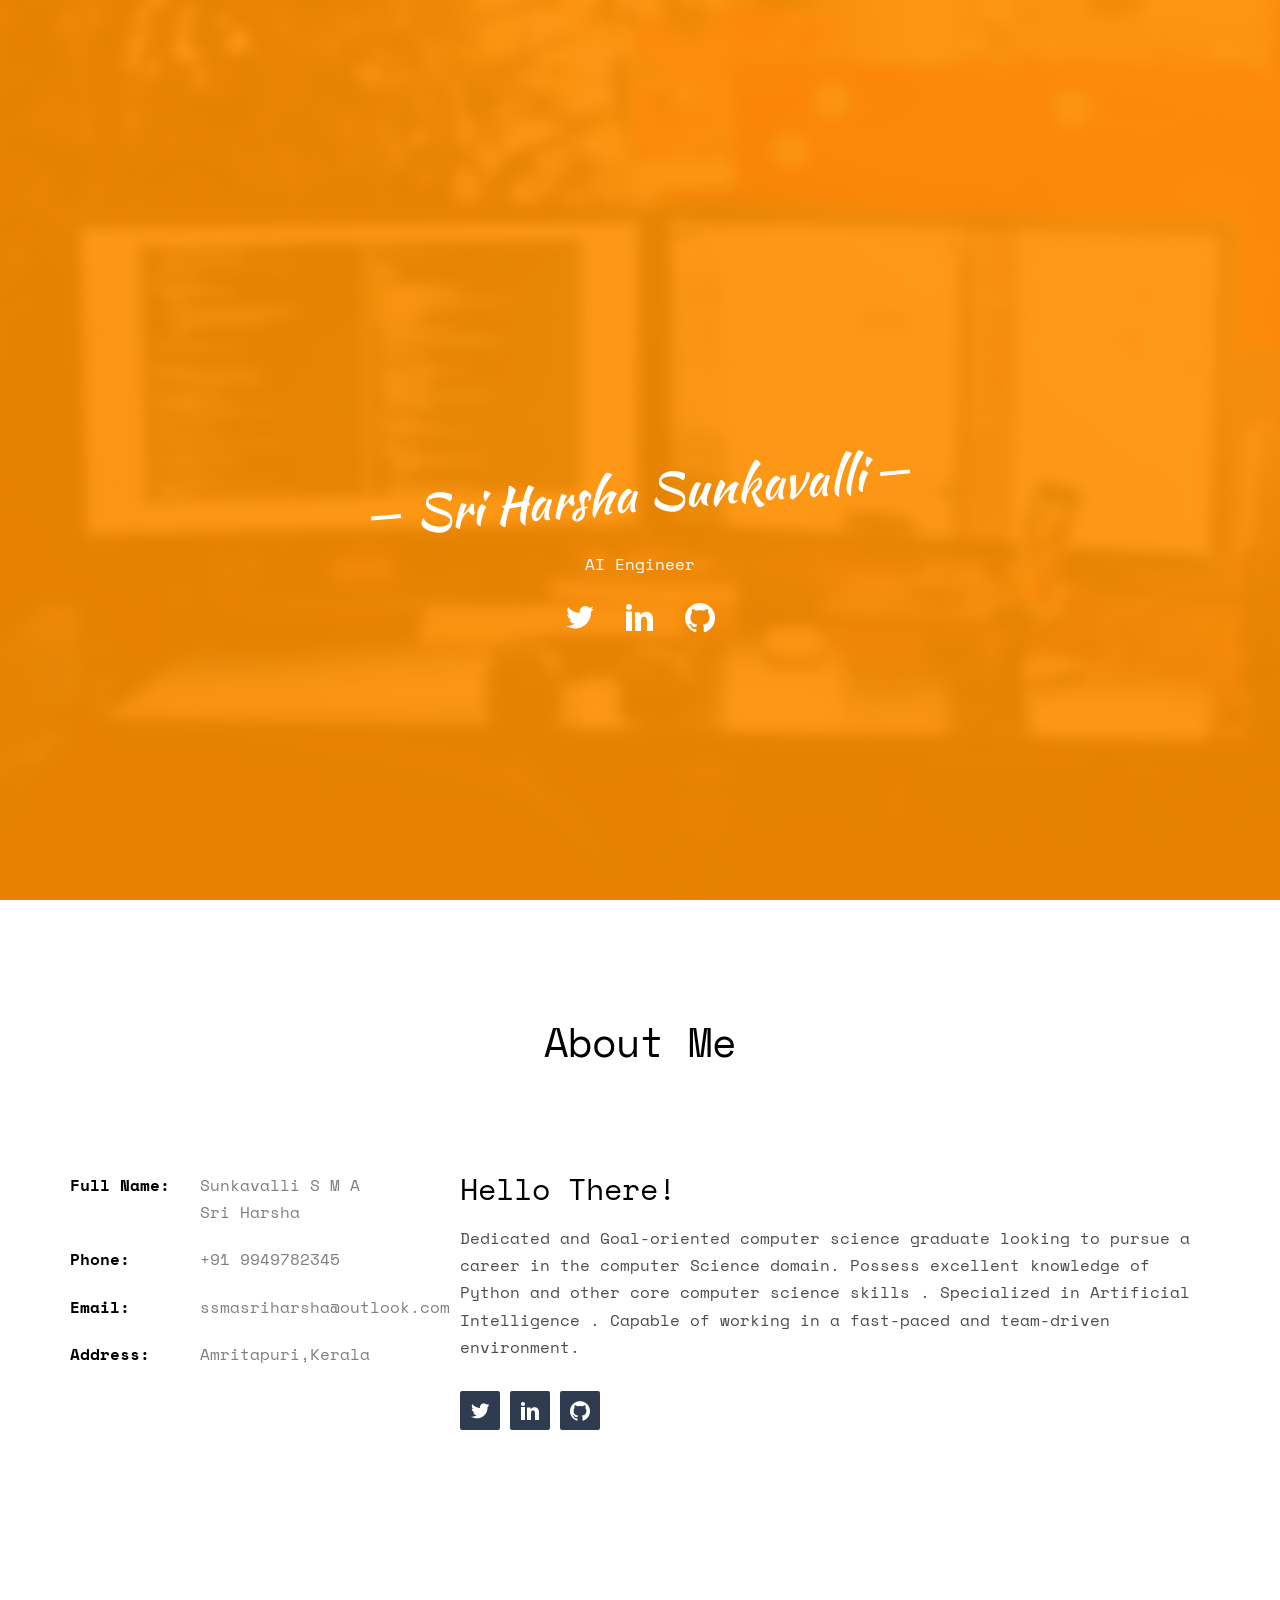
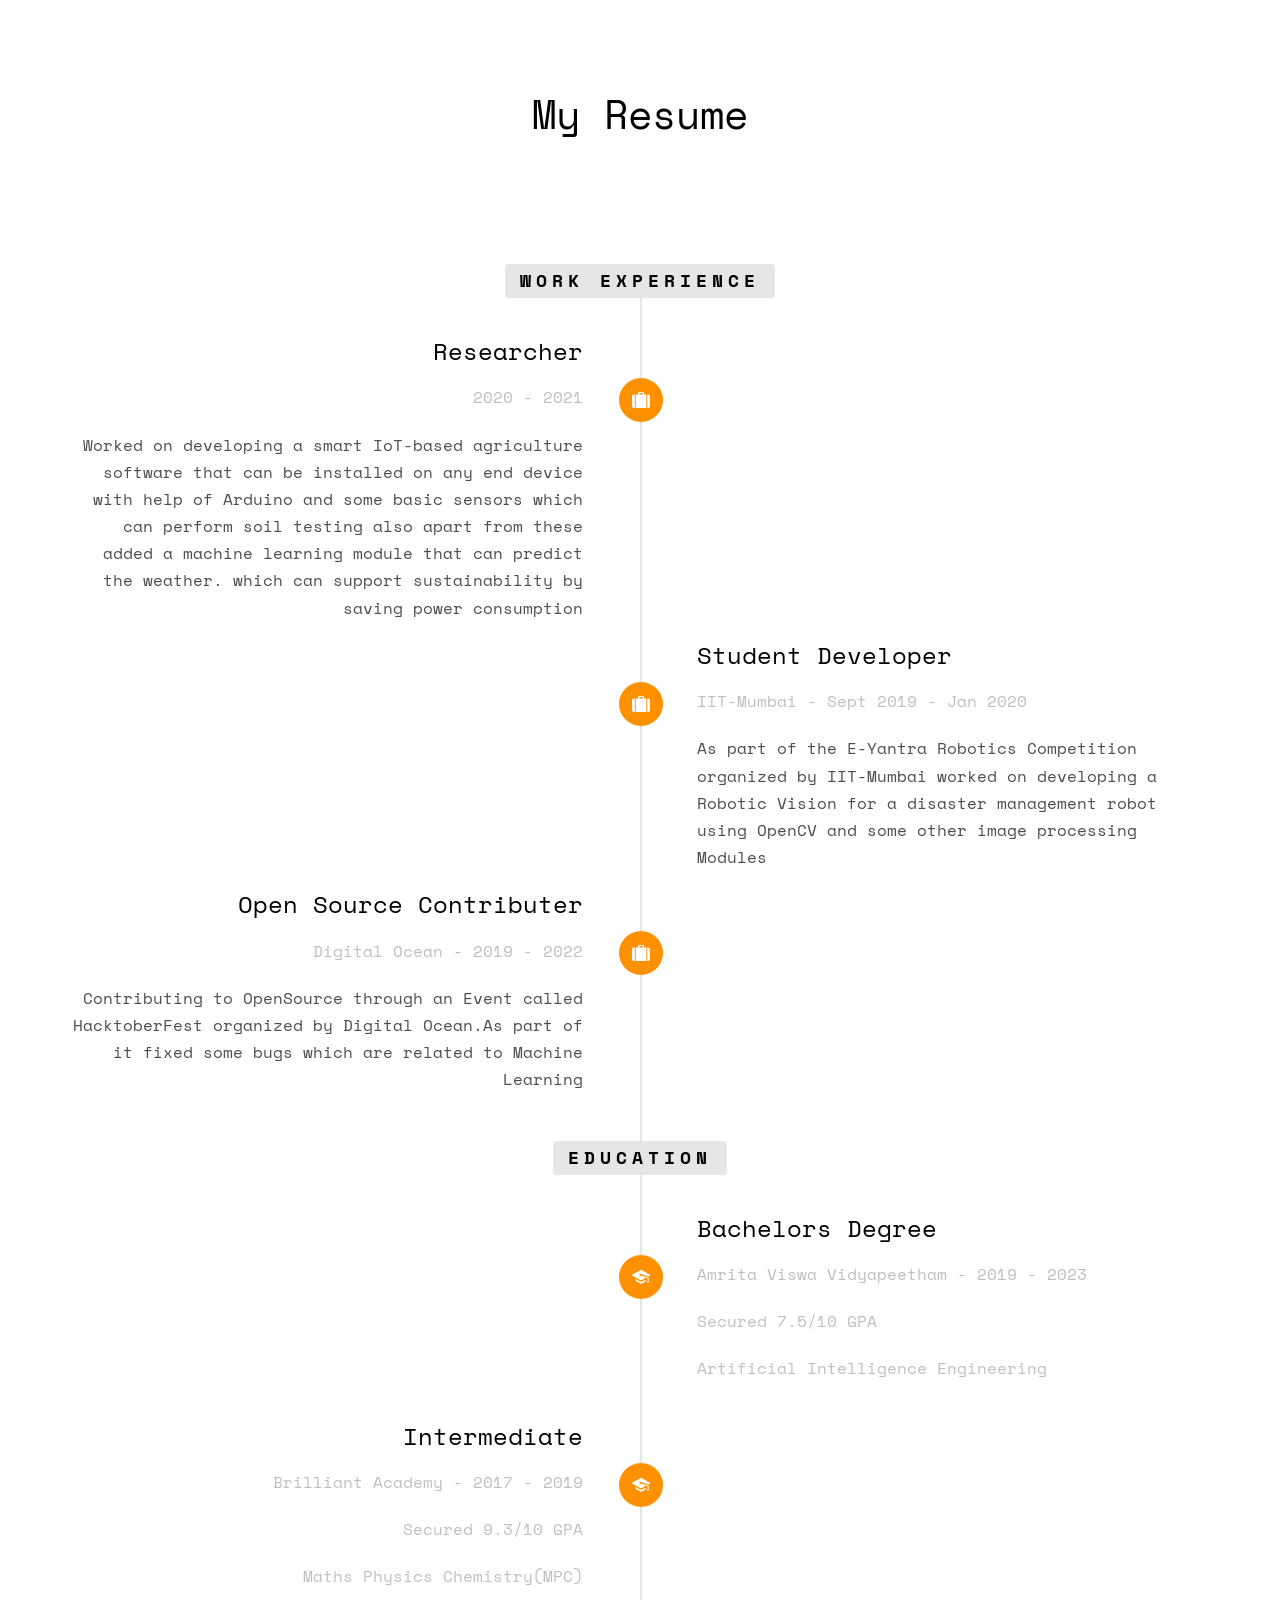
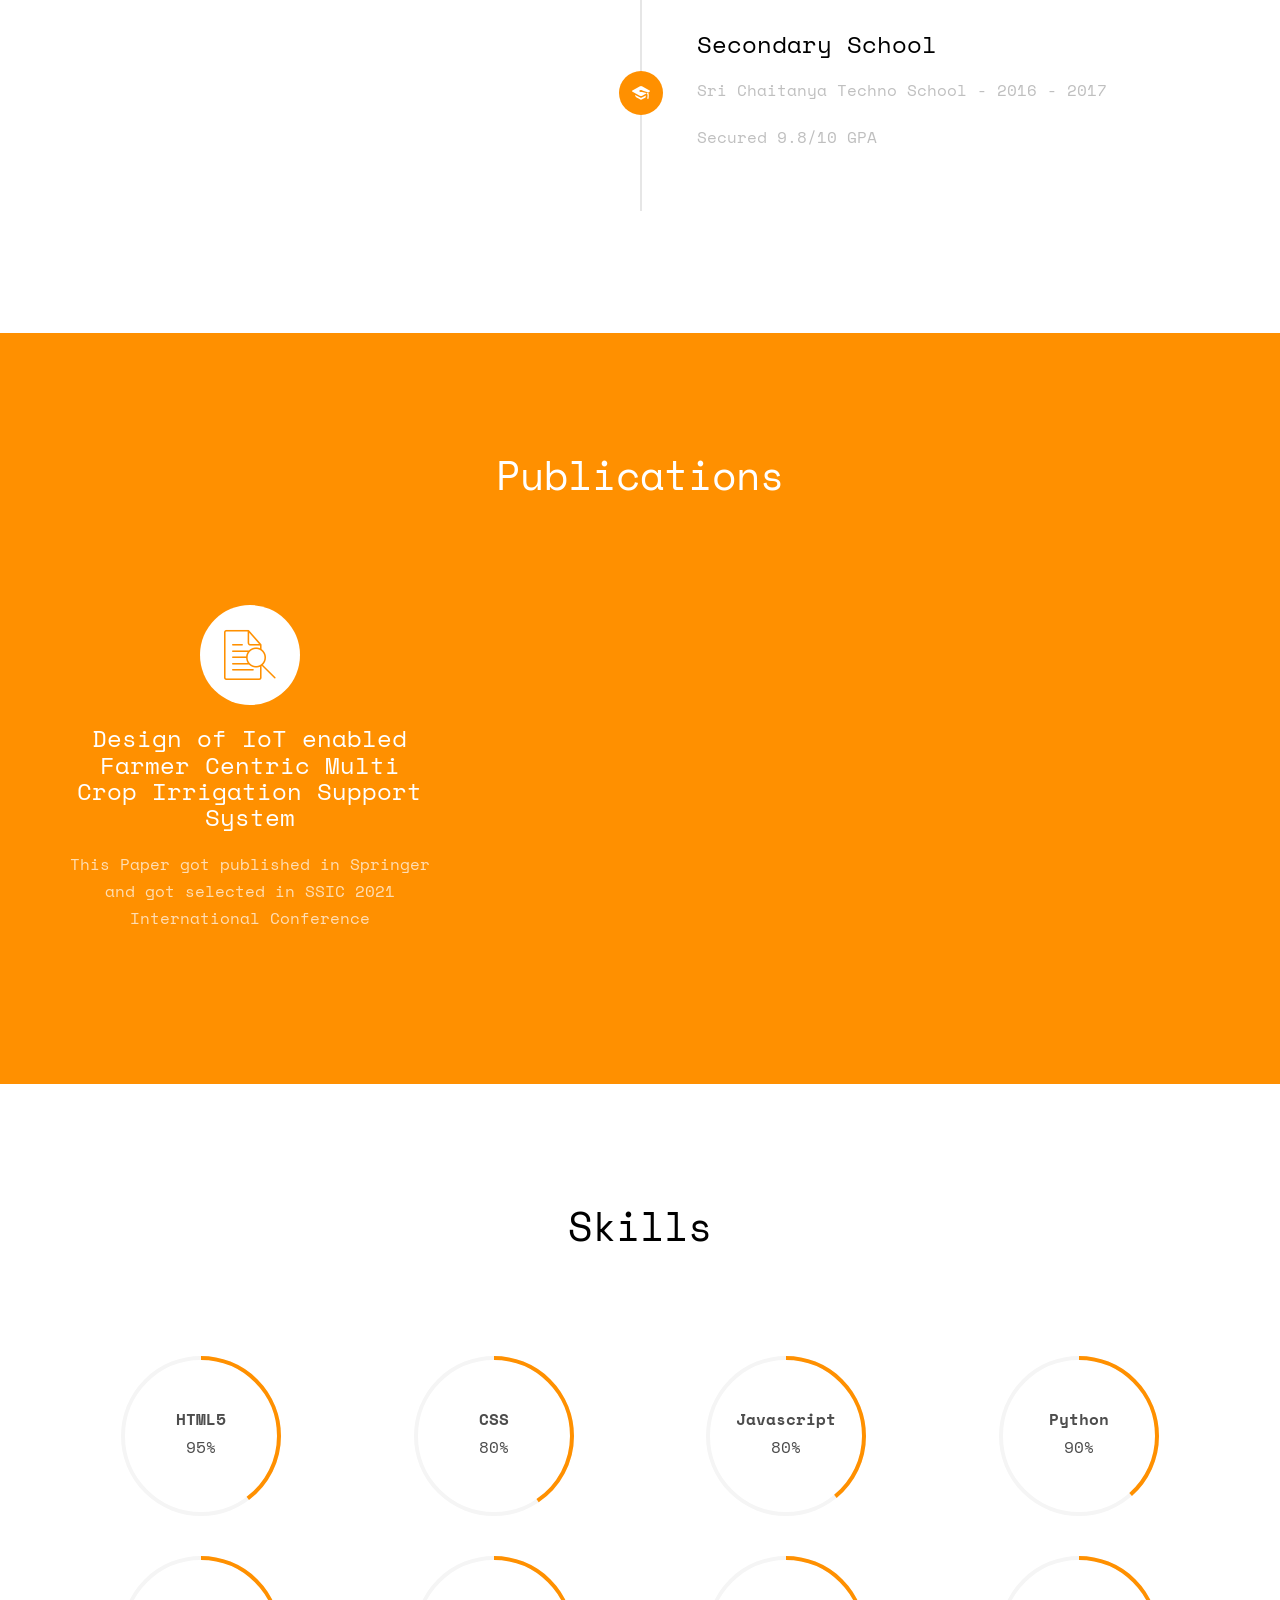
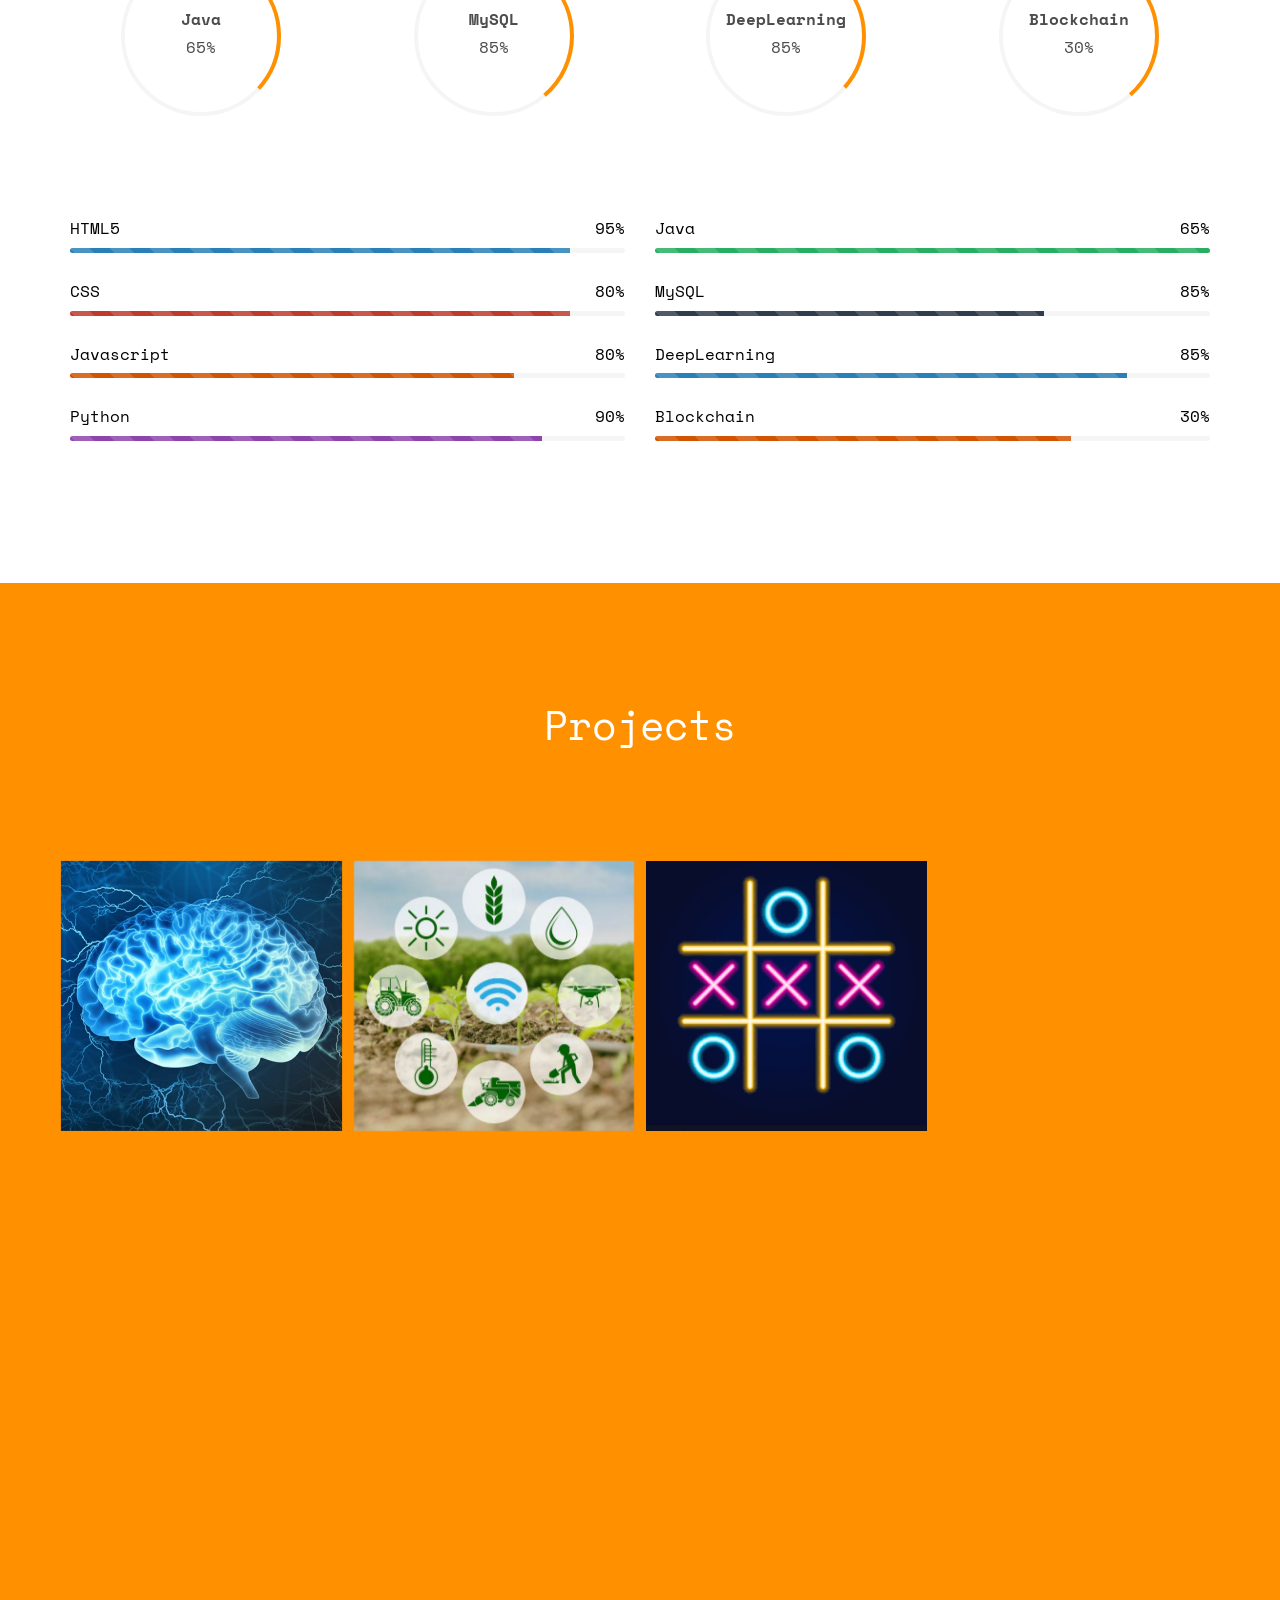
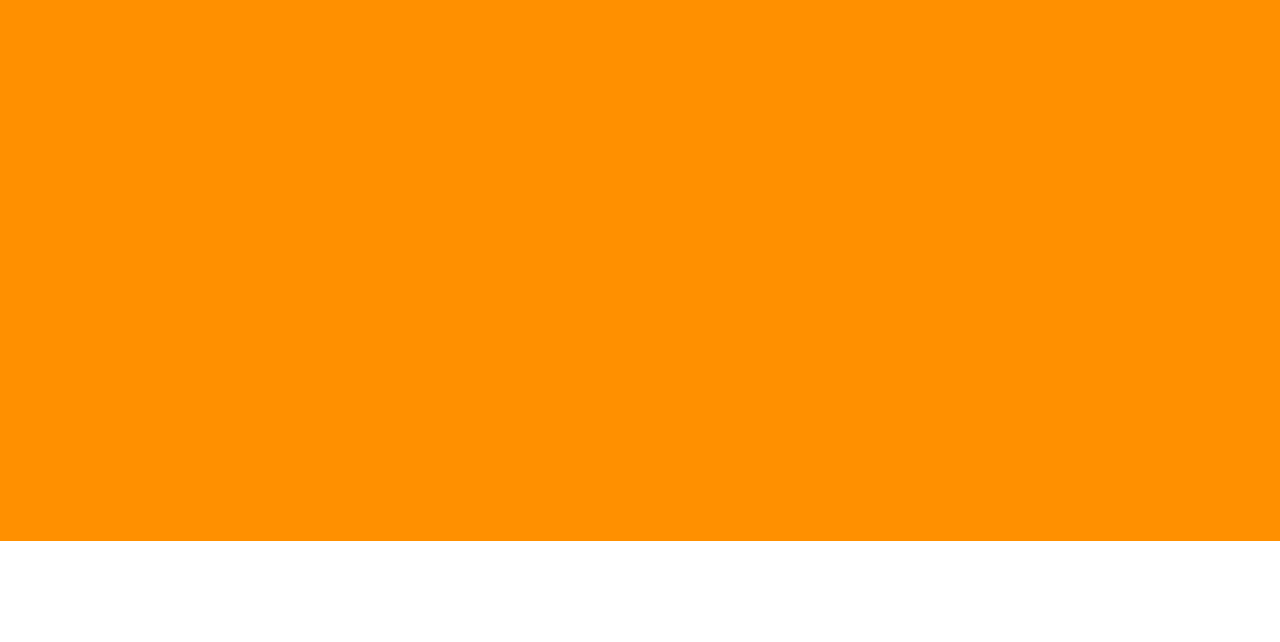
==== commit 56def239: "Name updation" ====
--- a/index.html
+++ b/index.html
@@ -79,7 +79,7 @@
 			<div class="row">
 				<div class="col-md-4">
 					<ul class="info">
-						<li><span class="first-block">Full Name:</span><span class="second-block">Sri Harsha Sunkavalli </span></li>
+						<li><span class="first-block">Full Name:</span><span class="second-block">Sunkavalli S M A Sri Harsha </span></li>
 						<li><span class="first-block">Phone:</span><span class="second-block">+91 9949782345</span></li>
 						<li><span class="first-block">Email:</span><span class="second-block">ssmasriharsha@outlook.com</span></li>
 						<li><span class="first-block">Address:</span><span class="second-block">Amritapuri,Kerala</span></li>
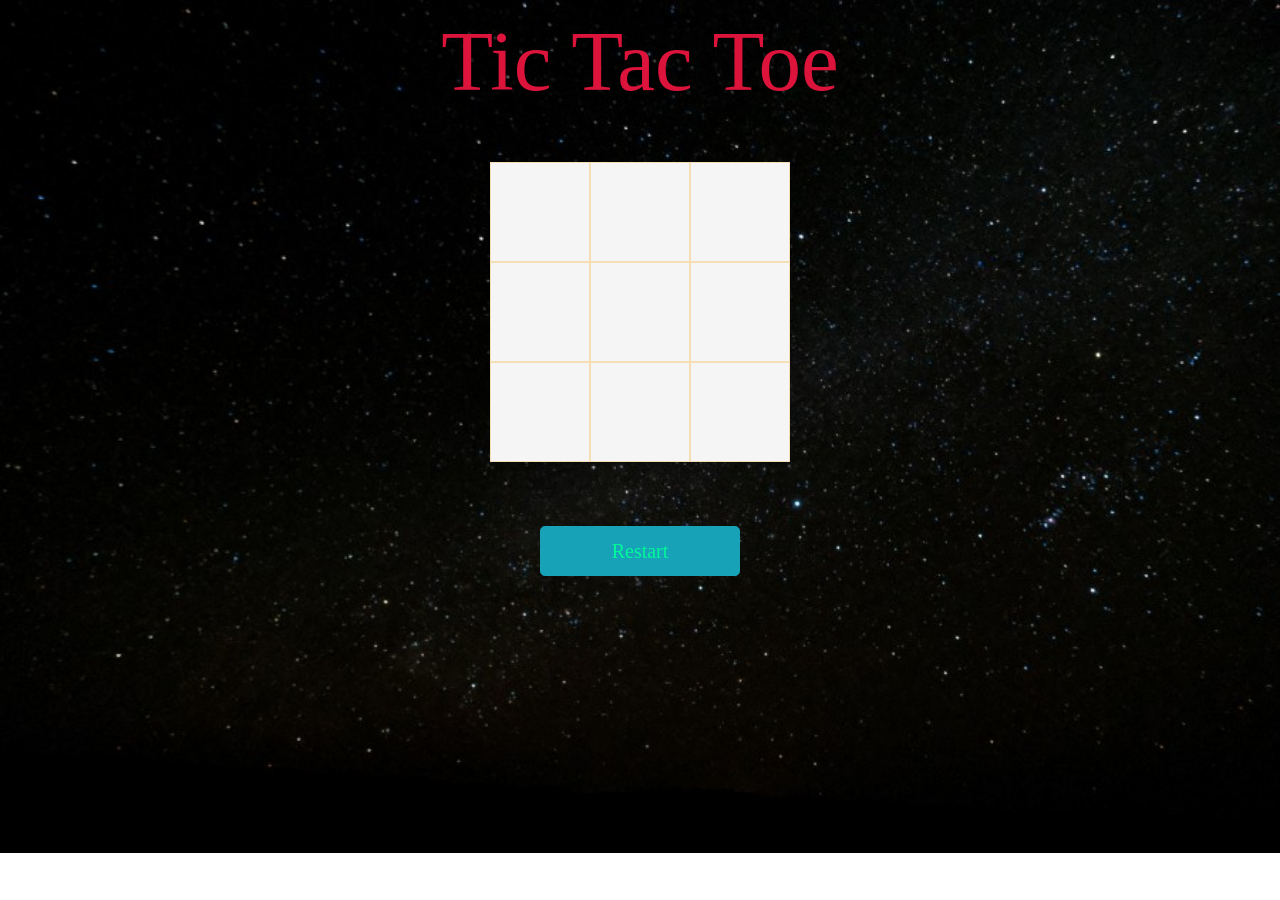
==== commit 85bb3569: "Add files via upload" ====
--- a/index.html
+++ b/index.html
@@ -1,434 +1,48 @@
-<!DOCTYPE HTML>
-<html>
-	<head>
-	<meta charset="utf-8">
-	<meta http-equiv="X-UA-Compatible" content="IE=edge">
-	<title>Profile &mdash; SriHarsha</title>
-	<meta name="viewport" content="width=device-width, initial-scale=1">
-	<meta name="keywords" content="SriHarsha-Portifolios" />
-
-  	<!-- Facebook and Twitter integration -->
-	<meta property="og:title" content=""/>
-	<meta property="og:image" content=""/>
-	<meta property="og:url" content=""/>
-	<meta property="og:site_name" content=""/>
-	<meta property="og:description" content=""/>
-	<meta name="twitter:title" content="" />
-	<meta name="twitter:image" content="" />
-	<meta name="twitter:url" content="" />
-	<meta name="twitter:card" content="" />
-
-	<link href="https://fonts.googleapis.com/css?family=Space+Mono" rel="stylesheet">
-	<link href="https://fonts.googleapis.com/css?family=Kaushan+Script" rel="stylesheet">
-
-	<!-- Animate.css -->
-	<link rel="stylesheet" href="css/animate.css">
-	<!-- Icomoon Icon Fonts-->
-	<link rel="stylesheet" href="css/icomoon.css">
-	<!-- Bootstrap  -->
-	<link rel="stylesheet" href="css/bootstrap.css">
-
-	<!-- Theme style  -->
-	<link rel="stylesheet" href="css/style.css">
-
-	<!-- Modernizr JS -->
-	<script src="js/modernizr-2.6.2.min.js"></script>
-	<!-- FOR IE9 below -->
-	<!--[if lt IE 9]>
-	<script src="js/respond.min.js"></script>
-	<![endif]-->
-
-	</head>
-	<body>
-
-	<div class="fh5co-loader"></div>
-
-	<div id="page">
-	<header id="fh5co-header" class="fh5co-cover js-fullheight" role="banner" style="background-image:url(images/cover_bg_3.jpg);" data-stellar-background-ratio="0.5">
-		<div class="overlay"></div>
-		<div class="container">
-			<div class="row">
-				<div class="col-md-8 col-md-offset-2 text-center">
-					<div class="display-t js-fullheight">
-						<div class="display-tc js-fullheight animate-box" data-animate-effect="fadeIn">
-							<div class="profile-thumb" style="background: url(images\user-3.jpg);"></div>
-							<h1><span>Sri Harsha Sunkavalli</span></h1>
-							<h3><span>AI Engineer</span></h3>
-							<p>
-								<ul class="fh5co-social-icons">
-									<li><a href="#"><i class="icon-twitter2"></i></a></li>
-
-									<li><a href="https://www.linkedin.com/in/sriharsha-sunkavalli-a85a05237/"><i class="icon-linkedin2"></i></a></li>
-									<li><a href="#"><i class="icon-github2"></i></a></li>
-								</ul>
-							</p>
-						</div>
-					</div>
-				</div>
-			</div>
-		</div>
-	</header>
-
-	<div id="fh5co-about" class="animate-box">
-		<div class="container">
-			<div class="row">
-				<div class="col-md-8 col-md-offset-2 text-center fh5co-heading">
-					<h2>About Me</h2>
-				</div>
-			</div>
-			<div class="row">
-				<div class="col-md-4">
-					<ul class="info">
-						<li><span class="first-block">Full Name:</span><span class="second-block">Sunkavalli S M A Sri Harsha </span></li>
-						<li><span class="first-block">Phone:</span><span class="second-block">+91 9949782345</span></li>
-						<li><span class="first-block">Email:</span><span class="second-block">ssmasriharsha@outlook.com</span></li>
-						<li><span class="first-block">Address:</span><span class="second-block">Amritapuri,Kerala</span></li>
-					</ul>
-				</div>
-				<div class="col-md-8">
-					<h2>Hello There!</h2>
-
-					<p> Dedicated and Goal-oriented computer science graduate looking to pursue a career in the computer Science domain. Possess excellent knowledge of Python and other core computer science skills . Specialized in Artificial Intelligence . Capable of working in a fast-paced and team-driven environment. </p>
-					<p>
-						<ul class="fh5co-social-icons">
-							<li><a href="#"><i class="icon-twitter2"></i></a></li>
-							<li><a href="https://www.linkedin.com/in/sriharsha-sunkavalli-a85a05237/"><i class="icon-linkedin2"></i></a></li>
-							<li><a href="#"><i class="icon-github2"></i></a></li>
-						</ul>
-					</p>
-				</div>
-			</div>
-		</div>
-	</div>
-
-	<div id="fh5co-resume" class="fh5co-bg-color">
-		<div class="container">
-			<div class="row animate-box">
-				<div class="col-md-8 col-md-offset-2 text-center fh5co-heading">
-					<h2>My Resume</h2>
-				</div>
-			</div>
-			<div class="row">
-				<div class="col-md-12 col-md-offset-0">
-					<ul class="timeline">
-						<li class="timeline-heading text-center animate-box">
-							<div><h3>Work Experience</h3></div>
-						</li>
-						<li class="animate-box timeline-unverted">
-							<div class="timeline-badge"><i class="icon-suitcase"></i></div>
-							<div class="timeline-panel">
-								<div class="timeline-heading">
-									<h3 class="timeline-title">Researcher</h3>
-									<span class="company"> 2020 - 2021</span>
-								</div>
-								<div class="timeline-body">
-									<p>Worked on developing a smart IoT-based agriculture software that can be installed on any end device with help of Arduino and some basic sensors which can perform soil testing also apart from these added a machine learning module that can predict the weather. which can support sustainability by saving power consumption</p>
-								</div>
-							</div>
-						</li>
-						<li class="timeline-inverted animate-box">
-							<div class="timeline-badge"><i class="icon-suitcase"></i></div>
-							<div class="timeline-panel">
-								<div class="timeline-heading">
-									<h3 class="timeline-title">Student Developer</h3>
-									<span class="company">IIT-Mumbai - Sept 2019 - Jan 2020</span>
-								</div>
-								<div class="timeline-body">
-									<p> As part of the E-Yantra Robotics Competition organized by IIT-Mumbai worked on developing a Robotic Vision for a disaster management robot using OpenCV and some other image processing Modules </p>
-								</div>
-							</div>
-						</li>
-						<li class="animate-box timeline-unverted">
-							<div class="timeline-badge"><i class="icon-suitcase"></i></div>
-							<div class="timeline-panel">
-								<div class="timeline-heading">
-									<h3 class="timeline-title">Open Source Contributer</h3>
-									<span class="company">Digital Ocean - 2019 - 2022</span>
-								</div>
-								<div class="timeline-body">
-									<p>Contributing to OpenSource through an Event called HacktoberFest organized by Digital Ocean.As part of it fixed some bugs which are related to Machine Learning
-
- </p>
-								</div>
-							</div>
-						</li>
-
-						<br>
-						<li class="timeline-heading text-center animate-box">
-							<div><h3>Education</h3></div>
-						</li>
-						<li class="timeline-inverted animate-box">
-							<div class="timeline-badge"><i class="icon-graduation-cap"></i></div>
-							<div class="timeline-panel">
-								<div class="timeline-heading">
-									<h3 class="timeline-title">Bachelors Degree</h3>
-									<span class="company">Amrita Viswa Vidyapeetham - 2019 - 2023</span>
-									<span class="company">Secured 7.5/10 GPA</span>
-									<span class="company">Artificial Intelligence Engineering</span>
-								</div>
-
-							</div>
-						</li>
-						<li class="animate-box timeline-unverted">
-							<div class="timeline-badge"><i class="icon-graduation-cap"></i></div>
-							<div class="timeline-panel">
-								<div class="timeline-heading">
-									<h3 class="timeline-title">Intermediate</h3>
-									<span class="company">Brilliant Academy - 2017 - 2019</span>
-									<span class="company">Secured 9.3/10 GPA</span>
-									<span class="company">Maths Physics Chemistry(MPC)</span>
-								</div>
-
-							</div>
-						</li>
-						<li class="timeline-inverted animate-box">
-							<div class="timeline-badge"><i class="icon-graduation-cap"></i></div>
-							<div class="timeline-panel">
-								<div class="timeline-heading">
-									<h3 class="timeline-title">Secondary School</h3>
-									<span class="company">Sri Chaitanya Techno School - 2016 - 2017</span>
-									<span class="company">Secured 9.8/10 GPA</span>
-
-								</div>
-
-							</div>
-						</li>
-
-			    	</ul>
-				</div>
-			</div>
-		</div>
-	</div>
-
-
-	<div id="fh5co-features" class="animate-box">
-		<div class="container">
-			<div class="services-padding">
-				<div class="row">
-					<div class="col-md-8 col-md-offset-2 text-center fh5co-heading">
-						<h2>Publications</h2>
-					</div>
-				</div>
-				<div class="row">
-
-
-
-					<div class="col-md-4 text-center">
-						<div class="feature-left">
-							<span class="icon">
-								<i class="icon-search"></i>
-							</span>
-							<div class="feature-copy">
-								<h3>Design of IoT enabled Farmer Centric Multi Crop Irrigation Support System</h3>
-								<p>This Paper got published in Springer and got selected in SSIC 2021 International Conference</p>
-							</div>
-						</div>
-					</div>
-				</div>
-
-				</div>
-			</div>
-		</div>
-	</div>
-
-	<div id="fh5co-skills" class="animate-box">
-		<div class="container">
-			<div class="row">
-				<div class="col-md-8 col-md-offset-2 text-center fh5co-heading">
-					<h2>Skills</h2>
-				</div>
-			</div>
-			<div class="row row-pb-md">
-				<div class="col-md-3 col-sm-6 col-xs-12 text-center">
-					<div class="chart" data-percent="90"><span><strong>HTML5</strong>95%</span></div>
-				</div>
-				<div class="col-md-3 col-sm-6 col-xs-12 text-center">
-					<div class="chart" data-percent="93"><span><strong>CSS</strong>80%</span></div>
-				</div>
-				<div class="col-md-3 col-sm-6 col-xs-12 text-center">
-					<div class="chart" data-percent="90"><span><strong>Javascript</strong>80%</span></div>
-				</div>
-
-				<div class="col-md-3 col-sm-6 col-xs-12 text-center">
-					<div class="chart" data-percent="89"><span><strong>Python</strong>90%</span></div>
-				</div>
-				<div class="col-md-3 col-sm-6 col-xs-12 text-center">
-					<div class="chart" data-percent="85"><span><strong>Java</strong>65%</span></div>
-				</div>
-				<div class="col-md-3 col-sm-6 col-xs-12 text-center">
-					<div class="chart" data-percent="90"><span><strong>MySQL</strong>85%</span></div>
-				</div>
-				<div class="col-md-3 col-sm-6 col-xs-12 text-center">
-					<div class="chart" data-percent="85"><span><strong>DeepLearning</strong>85%</span></div>
-				</div>
-				<div class="col-md-3 col-sm-6 col-xs-12 text-center">
-					<div class="chart" data-percent="90"><span><strong>Blockchain</strong>30%</span></div>
-				</div>
-			</div>
-			<div class="row">
-				<div class="col-md-6">
-					<div class="progress-wrap">
-						<h3><span class="name-left">HTML5</span><span class="value-right">95%</span></h3>
-						<div class="progress">
-						  <div class="progress-bar progress-bar-1 progress-bar-striped active" role="progressbar"
-						  aria-valuenow="90" aria-valuemin="0" aria-valuemax="100" style="width:90%">
-						  </div>
-						</div>
-					</div>
-					<div class="progress-wrap">
-						<h3><span class="name-left">CSS</span><span class="value-right">80%</span></h3>
-						<div class="progress">
-						  <div class="progress-bar progress-bar-2 progress-bar-striped active" role="progressbar"
-						  aria-valuenow="90" aria-valuemin="0" aria-valuemax="100" style="width:90%">
-						  </div>
-						</div>
-					</div>
-					<div class="progress-wrap">
-						<h3><span class="name-left">Javascript</span><span class="value-right">80%</span></h3>
-						<div class="progress">
-						  <div class="progress-bar progress-bar-3 progress-bar-striped active" role="progressbar"
-						  aria-valuenow="80" aria-valuemin="0" aria-valuemax="100" style="width:80%">
-						  </div>
-						</div>
-					</div>
-					<div class="progress-wrap">
-						<h3><span class="name-left">Python</span><span class="value-right">90%</span></h3>
-						<div class="progress">
-						  <div class="progress-bar progress-bar-4 progress-bar-striped active" role="progressbar"
-						  aria-valuenow="85" aria-valuemin="0" aria-valuemax="100" style="width:85%">
-						  </div>
-						</div>
-					</div>
-				</div>
-				<div class="col-md-6">
-					<div class="progress-wrap">
-						<h3><span class="name-left">Java</span><span class="value-right">65%</span></h3>
-						<div class="progress">
-						  <div class="progress-bar progress-bar-5 progress-bar-striped active" role="progressbar"
-						  aria-valuenow="100" aria-valuemin="0" aria-valuemax="100" style="width:100%">
-						  </div>
-						</div>
-					</div>
-					<div class="progress-wrap">
-						<h3><span class="name-left">MySQL</span><span class="value-right">85%</span></h3>
-						<div class="progress">
-						  <div class="progress-bar progress-bar-striped active" role="progressbar"
-						  aria-valuenow="70" aria-valuemin="0" aria-valuemax="100" style="width:70%">
-						  </div>
-						</div>
-					</div>
-					<div class="progress-wrap">
-						<h3><span class="name-left">DeepLearning</span><span class="value-right">85%</span></h3>
-						<div class="progress">
-						  <div class="progress-bar progress-bar-1 progress-bar-striped active" role="progressbar"
-						  aria-valuenow="85" aria-valuemin="0" aria-valuemax="100" style="width:85%">
-						  </div>
-						</div>
-					</div>
-					<div class="progress-wrap">
-						<h3><span class="name-left">Blockchain</span><span class="value-right">30%</span></h3>
-						<div class="progress">
-						  <div class="progress-bar progress-bar-3 progress-bar-striped active" role="progressbar"
-						  aria-valuenow="75" aria-valuemin="0" aria-valuemax="100" style="width:75%">
-						  </div>
-						</div>
-					</div>
-				</div>
-			</div>
-		</div>
-	</div>
-
-	<div id="fh5co-work" class="fh5co-bg-dark">
-		<div class="container">
-			<div class="row animate-box">
-				<div class="col-md-8 col-md-offset-2 text-center fh5co-heading">
-					<h2>Projects</h2>
-				</div>
-			</div>
-			<div class="row">
-				<div class="col-md-3 text-center col-padding animate-box">
-					<a href="#" class="work" style="background-image: url(images/portfolio-1.jpg);">
-						<div class="desc">
-							<h3>Emotion Detection using Brain Waves</h3>
-
-						</div>
-					</a>
-				</div>
-				<div class="col-md-3 text-center col-padding animate-box">
-					<a href="#" class="work" style="background-image: url(images/portfolio-2.jpg);">
-						<div class="desc">
-							<h3>Smart Agriculture using IoT</h3>
-
-						</div>
-					</a>
-				</div>
-				<div class="col-md-3 text-center col-padding animate-box">
-					<a href="#" class="work" style="background-image: url(images/portfolio-3.jpg);">
-						<div class="desc">
-							<h3> Tic-Tac-Toe </h3>
-
-						</div>
-					</a>
-				</div>
-				<div class="col-md-3 text-center col-padding animate-box">
-					<a href="#" class="work" style="background-image: url(images/portfolio-4.jpg);">
-						<div class="desc">
-							<h3> Wordle </h3>
-
-						</div>
-					</a>
-				</div>
-
-	<div id="fh5co-started" class="fh5co-bg-dark">
-		<div class="overlay"></div>
-		<div class="container">
-			<div class="row animate-box">
-				<div class="col-md-8 col-md-offset-2 text-center fh5co-heading">
-					<h2>Hire Me ?</h2>
-
-					<p><a href="#" class="btn btn-default btn-lg">Contact Me</a></p>
-				</div>
-			</div>
-		</div>
-	</div>
-
-
-			</form>
-		</div>
-	</div>
-
-	<div id="map" class="fh5co-map"></div>
-	</div>
-
-	<div id="fh5co-footer">
-		<div class="container">
-			<div class="row">
-				<div class="col-md-12">
-					<p></p>
-				</div>
-			</div>
-		</div>
-	</div>
-
-	<div class="gototop js-top">
-		<a href="#" class="js-gotop"><i class="icon-arrow-up22"></i></a>
-	</div>
-
-	<!-- jQuery -->
-	<script src="js/jquery.min.js"></script>
-	<!-- jQuery Easing -->
-	<script src="js/jquery.easing.1.3.js"></script>
-	<!-- Bootstrap -->
-	<script src="js/bootstrap.min.js"></script>
-	<!-- Waypoints -->
-	<script src="js/jquery.waypoints.min.js"></script>
-	<!-- Stellar Parallax -->
-	<script src="js/jquery.stellar.min.js"></script>
-	<!-- Easy PieChart -->
-	<script src="js/jquery.easypiechart.min.js"></script>
-
-	<!-- Main -->
-	<script src="js/main.js"></script>
-
-	</body>
-</html>
+<!doctype html>
+<html lang="en">
+
+<head>
+	<meta charset="UTF-8">
+	<meta name="viewport"
+		content="width=device-width, user-scalable=no, initial-scale=1.0, maximum-scale=1.0, minimum-scale=1.0">
+	<meta http-equiv="X-UA-Compatible" content="ie=edge">
+	<link rel="stylesheet" href="https://cdn.jsdelivr.net/npm/bootstrap@4.4.1/dist/css/bootstrap.min.css"
+		integrity="sha384-Vkoo8x4CGsO3+Hhxv8T/Q5PaXtkKtu6ug5TOeNV6gBiFeWPGFN9MuhOf23Q9Ifjh" crossorigin="anonymous">
+
+	<title>Tic Tac Toe</title>
+	<link rel="stylesheet" href="style.css">
+</head>
+
+<body>
+	<div class="container">
+		<div class="row">
+			<div class="col">
+				<h1 class="Heading">Tic Tac Toe</h1>
+			</div>
+			<div class="w-100"></div>
+			<div class="col">
+				<div class="board">
+					<div index="0" class="cell"></div>
+					<div index="1" class="cell"></div>
+					<div index="2" class="cell"></div>
+					<div index="3" class="cell"></div>
+					<div index="4" class="cell"></div>
+					<div index="5" class="cell"></div>
+					<div index="6" class="cell"></div>
+					<div index="7" class="cell"></div>
+					<div index="8" class="cell"></div>
+				</div>
+			</div>
+			<div class="w-100"></div>
+			<br>
+			<div class="col">
+				<button type="button" class="btn btn-info btn-lg restart">Restart</button>
+				<h2 class="winner"></h2>
+			</div>
+		</div>
+
+	</div>
+	<script src="script.js"></script>
+</body>
+
+</html>
--- a/style.css
+++ b/style.css
@@ -0,0 +1,55 @@
+body {
+	font-family: 'Lucida Consloe';
+	background-image: url("tac2.jpg");
+      background-repeat: no-repeat;
+      height: 100%;
+      background-size: cover;
+  }
+
+.container {
+	text-align: center;
+}
+
+.Heading {
+	font-size: 85px;
+	color: #DC143C;
+	margin: 10px auto;
+}
+
+
+
+.board {
+	display: grid;
+	grid-template-columns: repeat(3, auto);
+	width: 300px;
+	margin: 40px auto;
+	background-color: rgb(245, 245, 245);
+	color: rgb(11, 64, 82);
+
+}
+
+
+
+.cell {
+	font-family: "Lucida Console", cursive;
+	width: 100px;
+	height: 100px;
+	border: 1px solid #F5DEB3;
+
+	cursor: pointer;
+	line-height: 100px;
+	font-size: 60px;
+	caret-color: rgba(0, 0, 0, 0);
+}
+
+.winner {
+	font-size: 60px;
+	color: green;
+	margin: 20px auto;
+}
+
+.restart {
+	width: 200px;
+	height: 50px;
+      color: #00FA9A;
+}
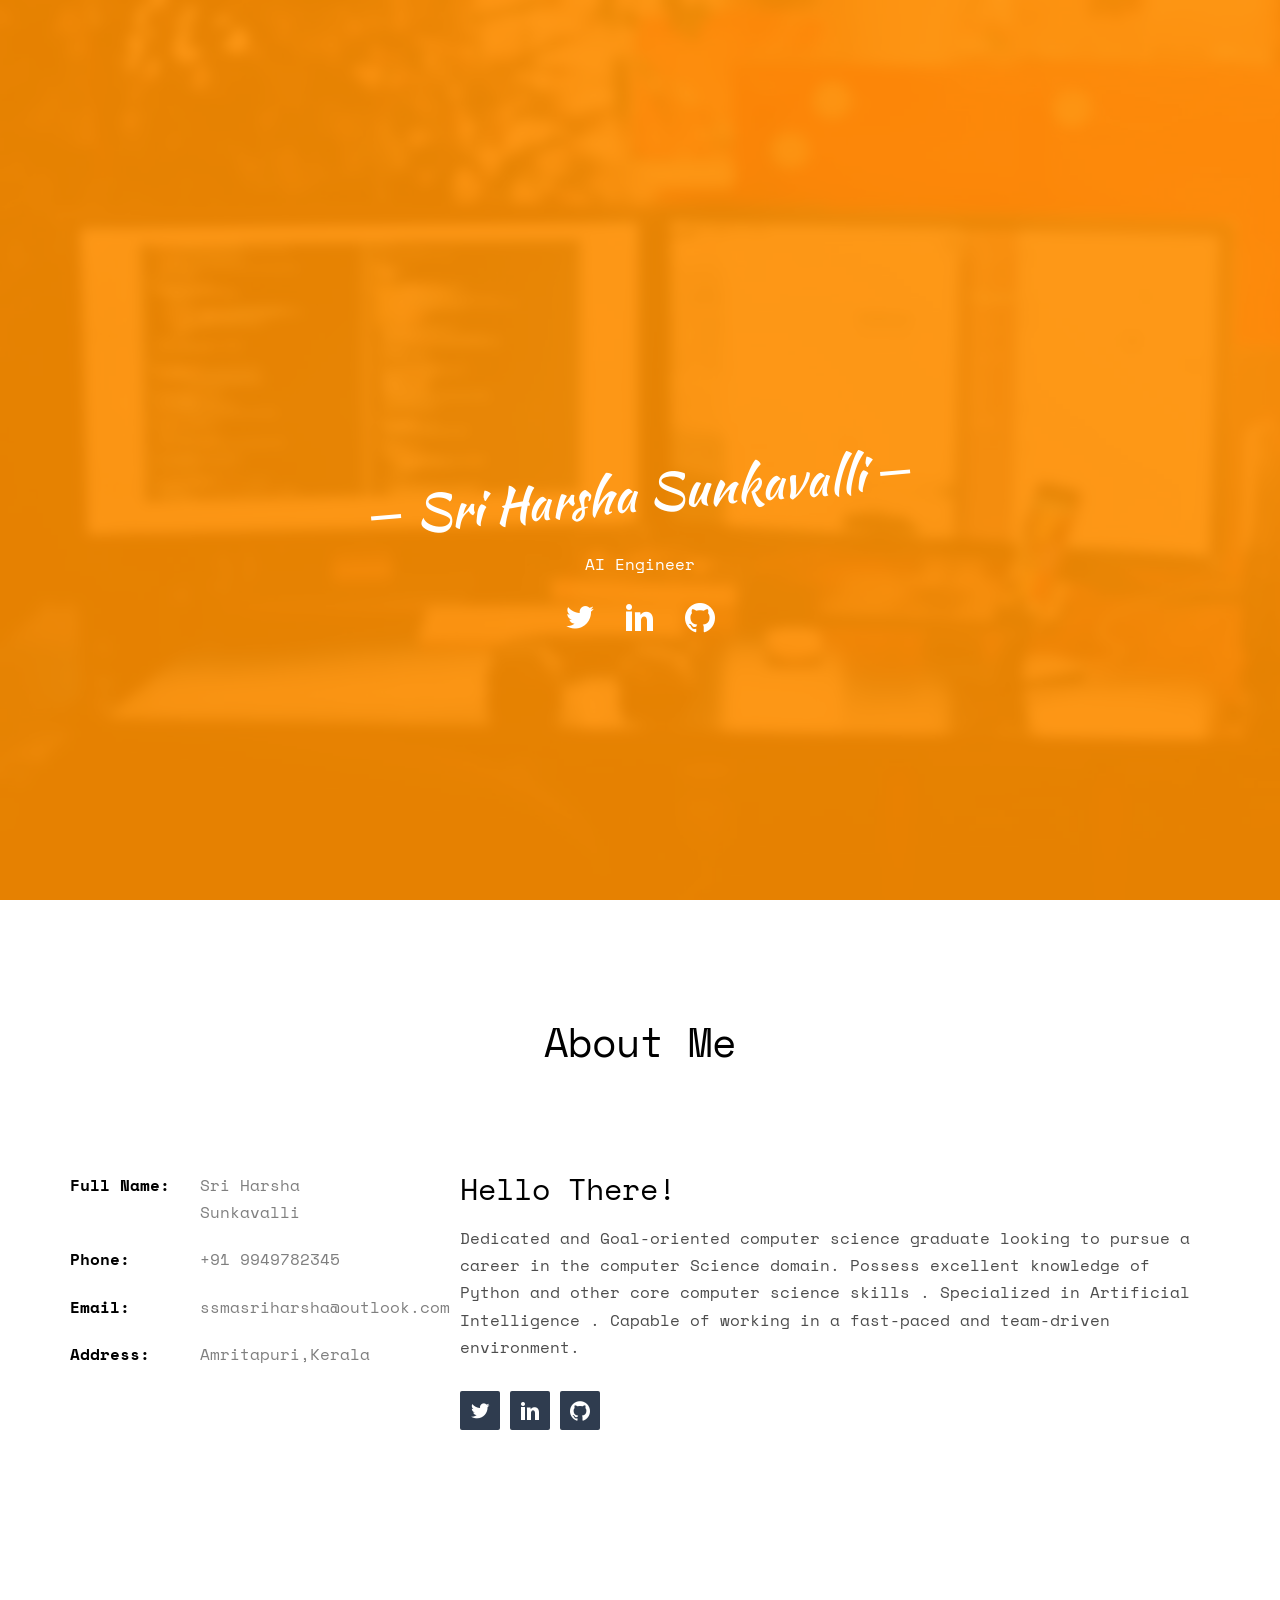
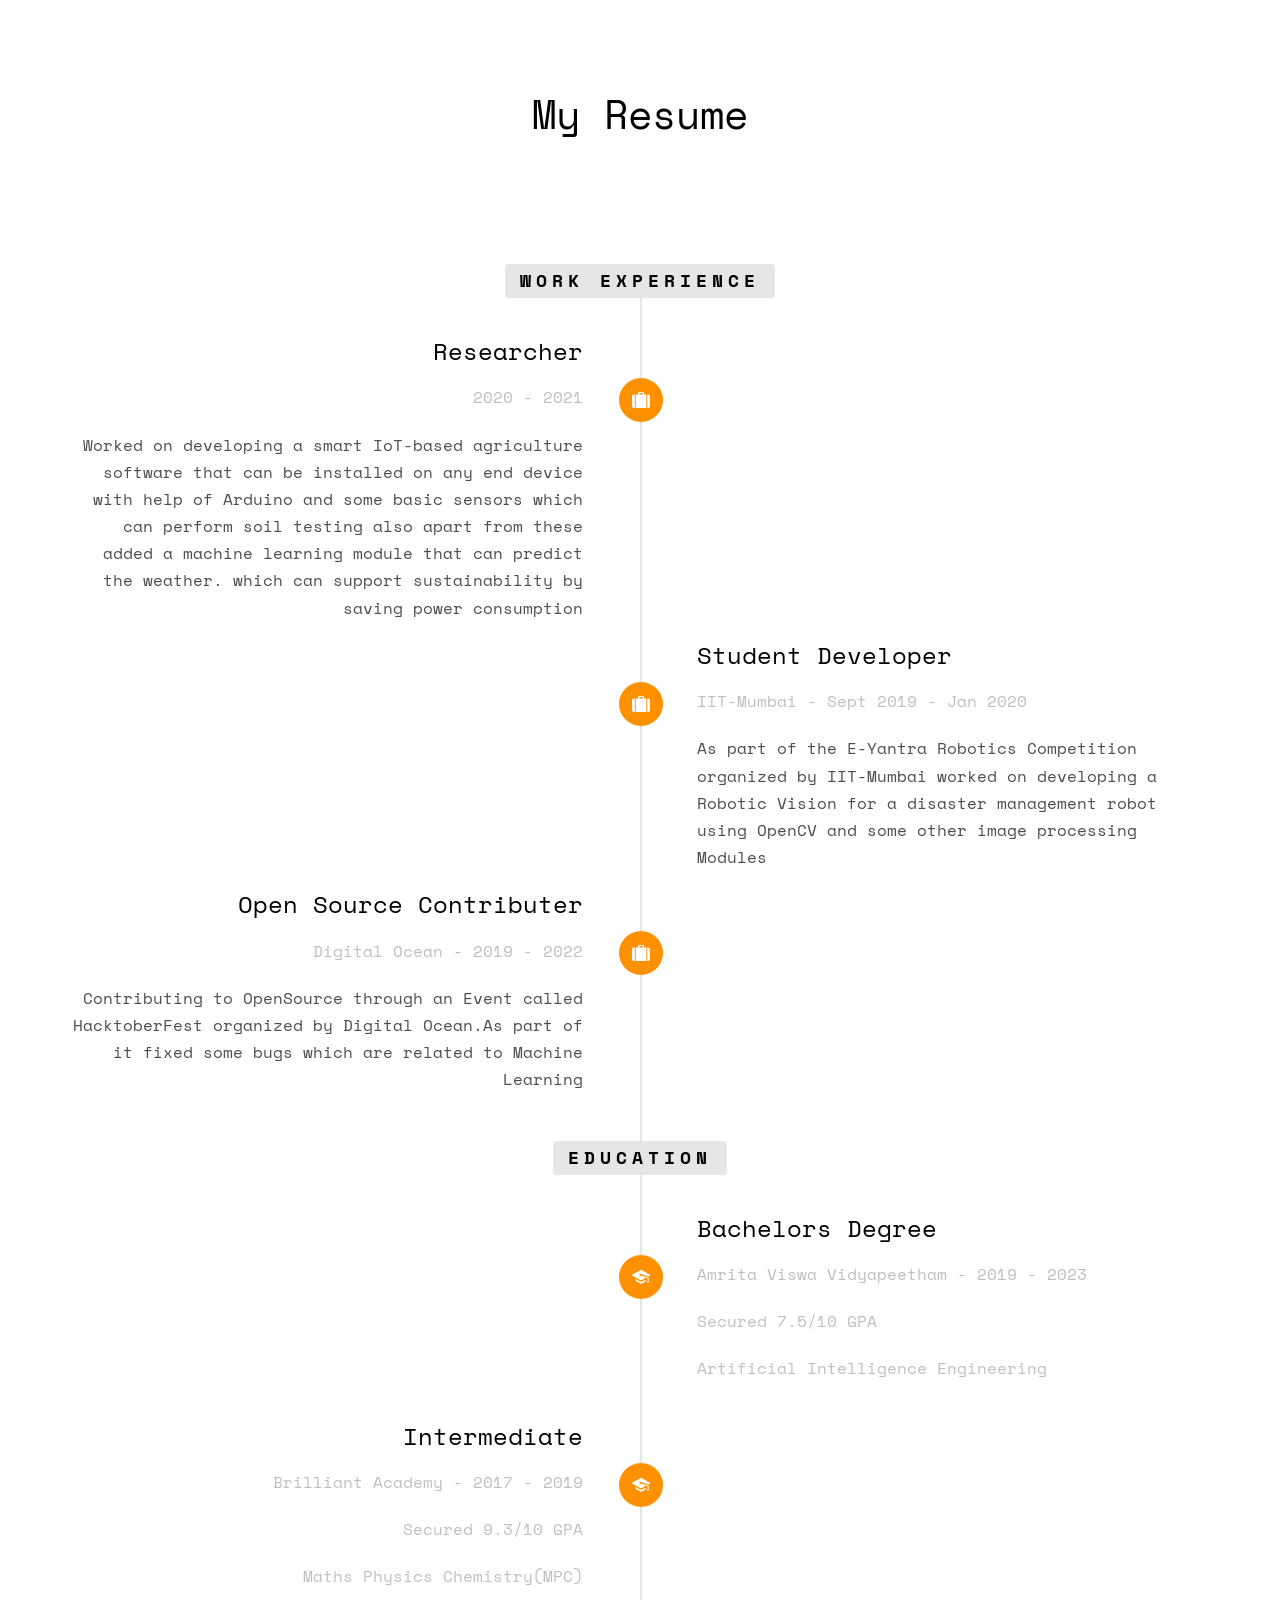
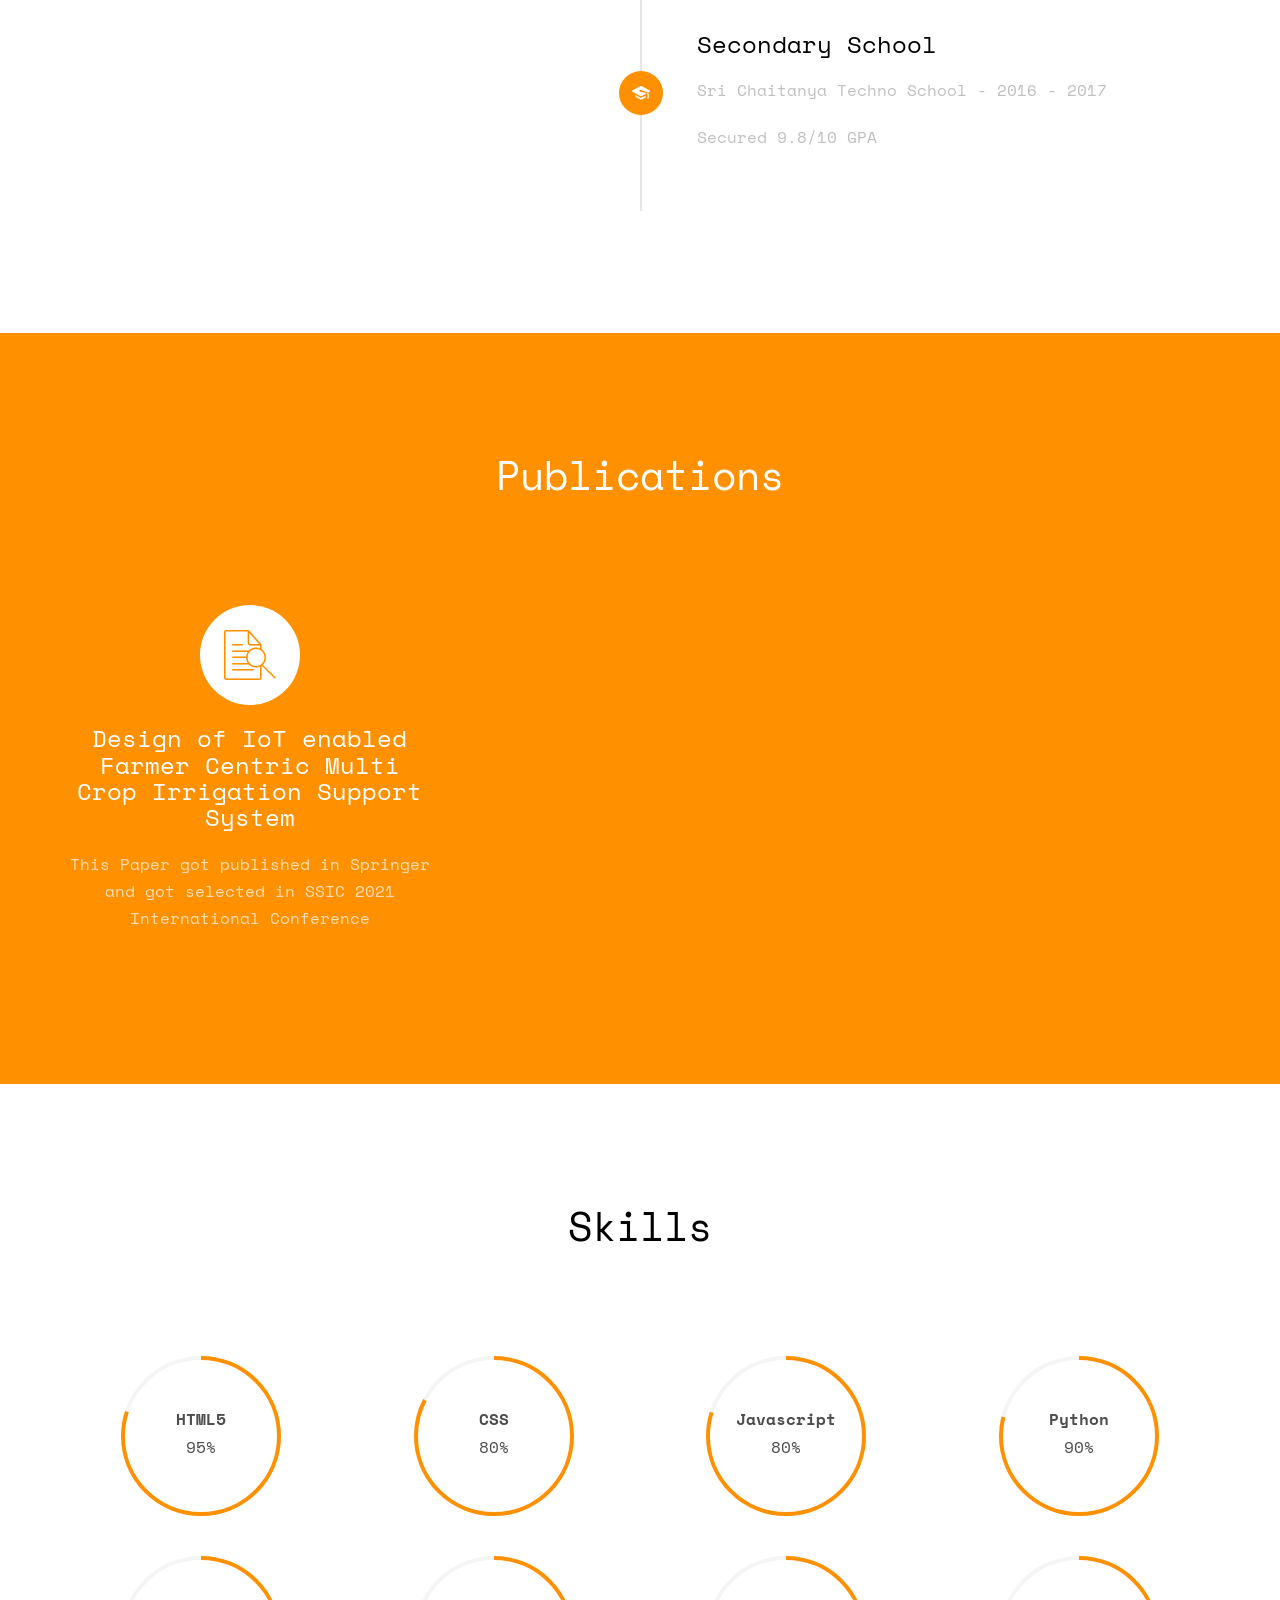
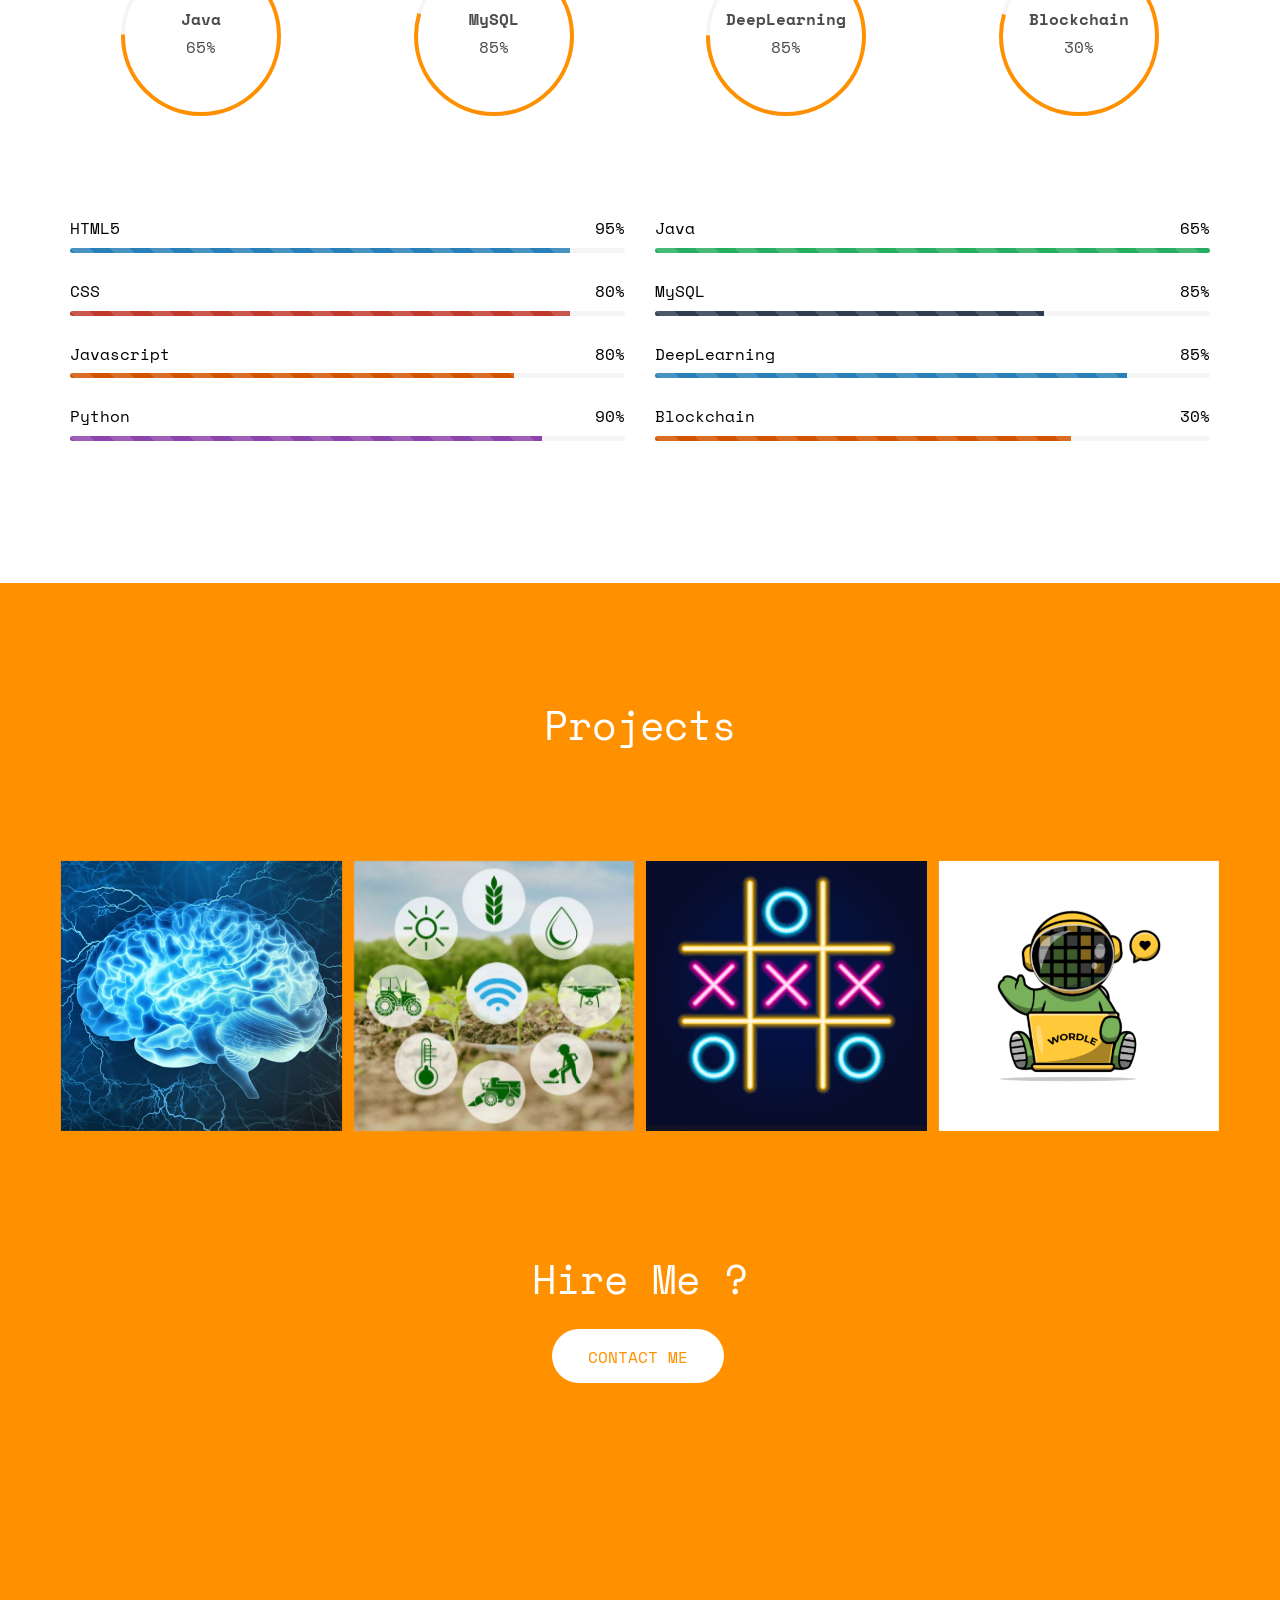
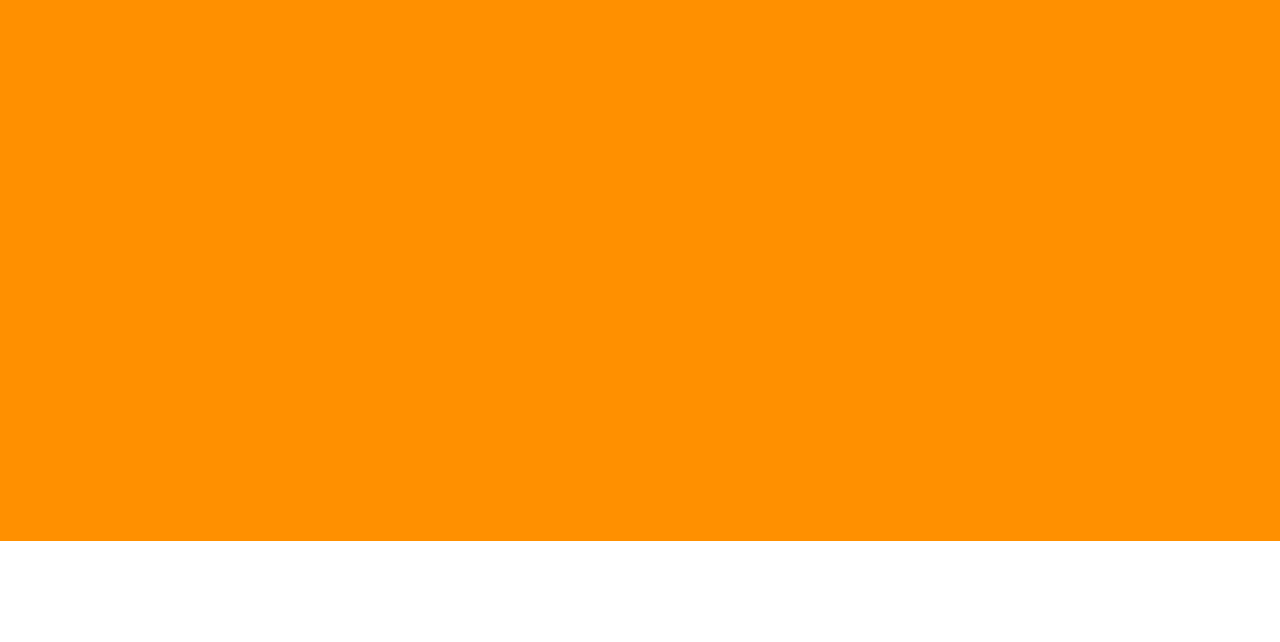
==== commit 290b8074: "Add files via upload" ====
--- a/index.html
+++ b/index.html
@@ -1,48 +1,434 @@
-<!doctype html>
-<html lang="en">
-
-<head>
-	<meta charset="UTF-8">
-	<meta name="viewport"
-		content="width=device-width, user-scalable=no, initial-scale=1.0, maximum-scale=1.0, minimum-scale=1.0">
-	<meta http-equiv="X-UA-Compatible" content="ie=edge">
-	<link rel="stylesheet" href="https://cdn.jsdelivr.net/npm/bootstrap@4.4.1/dist/css/bootstrap.min.css"
-		integrity="sha384-Vkoo8x4CGsO3+Hhxv8T/Q5PaXtkKtu6ug5TOeNV6gBiFeWPGFN9MuhOf23Q9Ifjh" crossorigin="anonymous">
-
-	<title>Tic Tac Toe</title>
-	<link rel="stylesheet" href="style.css">
-</head>
-
-<body>
-	<div class="container">
-		<div class="row">
-			<div class="col">
-				<h1 class="Heading">Tic Tac Toe</h1>
-			</div>
-			<div class="w-100"></div>
-			<div class="col">
-				<div class="board">
-					<div index="0" class="cell"></div>
-					<div index="1" class="cell"></div>
-					<div index="2" class="cell"></div>
-					<div index="3" class="cell"></div>
-					<div index="4" class="cell"></div>
-					<div index="5" class="cell"></div>
-					<div index="6" class="cell"></div>
-					<div index="7" class="cell"></div>
-					<div index="8" class="cell"></div>
-				</div>
-			</div>
-			<div class="w-100"></div>
-			<br>
-			<div class="col">
-				<button type="button" class="btn btn-info btn-lg restart">Restart</button>
-				<h2 class="winner"></h2>
-			</div>
-		</div>
-
-	</div>
-	<script src="script.js"></script>
-</body>
-
-</html>+<!DOCTYPE HTML>
+<html>
+	<head>
+	<meta charset="utf-8">
+	<meta http-equiv="X-UA-Compatible" content="IE=edge">
+	<title>Profile &mdash; SriHarsha</title>
+	<meta name="viewport" content="width=device-width, initial-scale=1">
+	<meta name="keywords" content="SriHarsha-Portifolios" />
+
+  	<!-- Facebook and Twitter integration -->
+	<meta property="og:title" content=""/>
+	<meta property="og:image" content=""/>
+	<meta property="og:url" content=""/>
+	<meta property="og:site_name" content=""/>
+	<meta property="og:description" content=""/>
+	<meta name="twitter:title" content="" />
+	<meta name="twitter:image" content="" />
+	<meta name="twitter:url" content="" />
+	<meta name="twitter:card" content="" />
+
+	<link href="https://fonts.googleapis.com/css?family=Space+Mono" rel="stylesheet">
+	<link href="https://fonts.googleapis.com/css?family=Kaushan+Script" rel="stylesheet">
+
+	<!-- Animate.css -->
+	<link rel="stylesheet" href="css/animate.css">
+	<!-- Icomoon Icon Fonts-->
+	<link rel="stylesheet" href="css/icomoon.css">
+	<!-- Bootstrap  -->
+	<link rel="stylesheet" href="css/bootstrap.css">
+
+	<!-- Theme style  -->
+	<link rel="stylesheet" href="css/style.css">
+
+	<!-- Modernizr JS -->
+	<script src="js/modernizr-2.6.2.min.js"></script>
+	<!-- FOR IE9 below -->
+	<!--[if lt IE 9]>
+	<script src="js/respond.min.js"></script>
+	<![endif]-->
+
+	</head>
+	<body>
+
+	<div class="fh5co-loader"></div>
+
+	<div id="page">
+	<header id="fh5co-header" class="fh5co-cover js-fullheight" role="banner" style="background-image:url(images/cover_bg_3.jpg);" data-stellar-background-ratio="0.5">
+		<div class="overlay"></div>
+		<div class="container">
+			<div class="row">
+				<div class="col-md-8 col-md-offset-2 text-center">
+					<div class="display-t js-fullheight">
+						<div class="display-tc js-fullheight animate-box" data-animate-effect="fadeIn">
+							<div class="profile-thumb" style="background: url(images\user-3.jpg);"></div>
+							<h1><span>Sri Harsha Sunkavalli</span></h1>
+							<h3><span>AI Engineer</span></h3>
+							<p>
+								<ul class="fh5co-social-icons">
+									<li><a href="#"><i class="icon-twitter2"></i></a></li>
+
+									<li><a href="https://www.linkedin.com/in/sriharsha-sunkavalli-a85a05237/"><i class="icon-linkedin2"></i></a></li>
+									<li><a href="#"><i class="icon-github2"></i></a></li>
+								</ul>
+							</p>
+						</div>
+					</div>
+				</div>
+			</div>
+		</div>
+	</header>
+
+	<div id="fh5co-about" class="animate-box">
+		<div class="container">
+			<div class="row">
+				<div class="col-md-8 col-md-offset-2 text-center fh5co-heading">
+					<h2>About Me</h2>
+				</div>
+			</div>
+			<div class="row">
+				<div class="col-md-4">
+					<ul class="info">
+						<li><span class="first-block">Full Name:</span><span class="second-block">Sri Harsha Sunkavalli </span></li>
+						<li><span class="first-block">Phone:</span><span class="second-block">+91 9949782345</span></li>
+						<li><span class="first-block">Email:</span><span class="second-block">ssmasriharsha@outlook.com</span></li>
+						<li><span class="first-block">Address:</span><span class="second-block">Amritapuri,Kerala</span></li>
+					</ul>
+				</div>
+				<div class="col-md-8">
+					<h2>Hello There!</h2>
+
+					<p> Dedicated and Goal-oriented computer science graduate looking to pursue a career in the computer Science domain. Possess excellent knowledge of Python and other core computer science skills . Specialized in Artificial Intelligence . Capable of working in a fast-paced and team-driven environment. </p>
+					<p>
+						<ul class="fh5co-social-icons">
+							<li><a href="#"><i class="icon-twitter2"></i></a></li>
+							<li><a href="https://www.linkedin.com/in/sriharsha-sunkavalli-a85a05237/"><i class="icon-linkedin2"></i></a></li>
+							<li><a href="#"><i class="icon-github2"></i></a></li>
+						</ul>
+					</p>
+				</div>
+			</div>
+		</div>
+	</div>
+
+	<div id="fh5co-resume" class="fh5co-bg-color">
+		<div class="container">
+			<div class="row animate-box">
+				<div class="col-md-8 col-md-offset-2 text-center fh5co-heading">
+					<h2>My Resume</h2>
+				</div>
+			</div>
+			<div class="row">
+				<div class="col-md-12 col-md-offset-0">
+					<ul class="timeline">
+						<li class="timeline-heading text-center animate-box">
+							<div><h3>Work Experience</h3></div>
+						</li>
+						<li class="animate-box timeline-unverted">
+							<div class="timeline-badge"><i class="icon-suitcase"></i></div>
+							<div class="timeline-panel">
+								<div class="timeline-heading">
+									<h3 class="timeline-title">Researcher</h3>
+									<span class="company"> 2020 - 2021</span>
+								</div>
+								<div class="timeline-body">
+									<p>Worked on developing a smart IoT-based agriculture software that can be installed on any end device with help of Arduino and some basic sensors which can perform soil testing also apart from these added a machine learning module that can predict the weather. which can support sustainability by saving power consumption</p>
+								</div>
+							</div>
+						</li>
+						<li class="timeline-inverted animate-box">
+							<div class="timeline-badge"><i class="icon-suitcase"></i></div>
+							<div class="timeline-panel">
+								<div class="timeline-heading">
+									<h3 class="timeline-title">Student Developer</h3>
+									<span class="company">IIT-Mumbai - Sept 2019 - Jan 2020</span>
+								</div>
+								<div class="timeline-body">
+									<p> As part of the E-Yantra Robotics Competition organized by IIT-Mumbai worked on developing a Robotic Vision for a disaster management robot using OpenCV and some other image processing Modules </p>
+								</div>
+							</div>
+						</li>
+						<li class="animate-box timeline-unverted">
+							<div class="timeline-badge"><i class="icon-suitcase"></i></div>
+							<div class="timeline-panel">
+								<div class="timeline-heading">
+									<h3 class="timeline-title">Open Source Contributer</h3>
+									<span class="company">Digital Ocean - 2019 - 2022</span>
+								</div>
+								<div class="timeline-body">
+									<p>Contributing to OpenSource through an Event called HacktoberFest organized by Digital Ocean.As part of it fixed some bugs which are related to Machine Learning
+
+ </p>
+								</div>
+							</div>
+						</li>
+
+						<br>
+						<li class="timeline-heading text-center animate-box">
+							<div><h3>Education</h3></div>
+						</li>
+						<li class="timeline-inverted animate-box">
+							<div class="timeline-badge"><i class="icon-graduation-cap"></i></div>
+							<div class="timeline-panel">
+								<div class="timeline-heading">
+									<h3 class="timeline-title">Bachelors Degree</h3>
+									<span class="company">Amrita Viswa Vidyapeetham - 2019 - 2023</span>
+									<span class="company">Secured 7.5/10 GPA</span>
+									<span class="company">Artificial Intelligence Engineering</span>
+								</div>
+
+							</div>
+						</li>
+						<li class="animate-box timeline-unverted">
+							<div class="timeline-badge"><i class="icon-graduation-cap"></i></div>
+							<div class="timeline-panel">
+								<div class="timeline-heading">
+									<h3 class="timeline-title">Intermediate</h3>
+									<span class="company">Brilliant Academy - 2017 - 2019</span>
+									<span class="company">Secured 9.3/10 GPA</span>
+									<span class="company">Maths Physics Chemistry(MPC)</span>
+								</div>
+
+							</div>
+						</li>
+						<li class="timeline-inverted animate-box">
+							<div class="timeline-badge"><i class="icon-graduation-cap"></i></div>
+							<div class="timeline-panel">
+								<div class="timeline-heading">
+									<h3 class="timeline-title">Secondary School</h3>
+									<span class="company">Sri Chaitanya Techno School - 2016 - 2017</span>
+									<span class="company">Secured 9.8/10 GPA</span>
+
+								</div>
+
+							</div>
+						</li>
+
+			    	</ul>
+				</div>
+			</div>
+		</div>
+	</div>
+
+
+	<div id="fh5co-features" class="animate-box">
+		<div class="container">
+			<div class="services-padding">
+				<div class="row">
+					<div class="col-md-8 col-md-offset-2 text-center fh5co-heading">
+						<h2>Publications</h2>
+					</div>
+				</div>
+				<div class="row">
+
+
+
+					<div class="col-md-4 text-center">
+						<div class="feature-left">
+							<span class="icon">
+								<i class="icon-search"></i>
+							</span>
+							<div class="feature-copy">
+								<h3>Design of IoT enabled Farmer Centric Multi Crop Irrigation Support System</h3>
+								<p>This Paper got published in Springer and got selected in SSIC 2021 International Conference</p>
+							</div>
+						</div>
+					</div>
+				</div>
+
+				</div>
+			</div>
+		</div>
+	</div>
+
+	<div id="fh5co-skills" class="animate-box">
+		<div class="container">
+			<div class="row">
+				<div class="col-md-8 col-md-offset-2 text-center fh5co-heading">
+					<h2>Skills</h2>
+				</div>
+			</div>
+			<div class="row row-pb-md">
+				<div class="col-md-3 col-sm-6 col-xs-12 text-center">
+					<div class="chart" data-percent="90"><span><strong>HTML5</strong>95%</span></div>
+				</div>
+				<div class="col-md-3 col-sm-6 col-xs-12 text-center">
+					<div class="chart" data-percent="93"><span><strong>CSS</strong>80%</span></div>
+				</div>
+				<div class="col-md-3 col-sm-6 col-xs-12 text-center">
+					<div class="chart" data-percent="90"><span><strong>Javascript</strong>80%</span></div>
+				</div>
+
+				<div class="col-md-3 col-sm-6 col-xs-12 text-center">
+					<div class="chart" data-percent="89"><span><strong>Python</strong>90%</span></div>
+				</div>
+				<div class="col-md-3 col-sm-6 col-xs-12 text-center">
+					<div class="chart" data-percent="85"><span><strong>Java</strong>65%</span></div>
+				</div>
+				<div class="col-md-3 col-sm-6 col-xs-12 text-center">
+					<div class="chart" data-percent="90"><span><strong>MySQL</strong>85%</span></div>
+				</div>
+				<div class="col-md-3 col-sm-6 col-xs-12 text-center">
+					<div class="chart" data-percent="85"><span><strong>DeepLearning</strong>85%</span></div>
+				</div>
+				<div class="col-md-3 col-sm-6 col-xs-12 text-center">
+					<div class="chart" data-percent="90"><span><strong>Blockchain</strong>30%</span></div>
+				</div>
+			</div>
+			<div class="row">
+				<div class="col-md-6">
+					<div class="progress-wrap">
+						<h3><span class="name-left">HTML5</span><span class="value-right">95%</span></h3>
+						<div class="progress">
+						  <div class="progress-bar progress-bar-1 progress-bar-striped active" role="progressbar"
+						  aria-valuenow="90" aria-valuemin="0" aria-valuemax="100" style="width:90%">
+						  </div>
+						</div>
+					</div>
+					<div class="progress-wrap">
+						<h3><span class="name-left">CSS</span><span class="value-right">80%</span></h3>
+						<div class="progress">
+						  <div class="progress-bar progress-bar-2 progress-bar-striped active" role="progressbar"
+						  aria-valuenow="90" aria-valuemin="0" aria-valuemax="100" style="width:90%">
+						  </div>
+						</div>
+					</div>
+					<div class="progress-wrap">
+						<h3><span class="name-left">Javascript</span><span class="value-right">80%</span></h3>
+						<div class="progress">
+						  <div class="progress-bar progress-bar-3 progress-bar-striped active" role="progressbar"
+						  aria-valuenow="80" aria-valuemin="0" aria-valuemax="100" style="width:80%">
+						  </div>
+						</div>
+					</div>
+					<div class="progress-wrap">
+						<h3><span class="name-left">Python</span><span class="value-right">90%</span></h3>
+						<div class="progress">
+						  <div class="progress-bar progress-bar-4 progress-bar-striped active" role="progressbar"
+						  aria-valuenow="85" aria-valuemin="0" aria-valuemax="100" style="width:85%">
+						  </div>
+						</div>
+					</div>
+				</div>
+				<div class="col-md-6">
+					<div class="progress-wrap">
+						<h3><span class="name-left">Java</span><span class="value-right">65%</span></h3>
+						<div class="progress">
+						  <div class="progress-bar progress-bar-5 progress-bar-striped active" role="progressbar"
+						  aria-valuenow="100" aria-valuemin="0" aria-valuemax="100" style="width:100%">
+						  </div>
+						</div>
+					</div>
+					<div class="progress-wrap">
+						<h3><span class="name-left">MySQL</span><span class="value-right">85%</span></h3>
+						<div class="progress">
+						  <div class="progress-bar progress-bar-striped active" role="progressbar"
+						  aria-valuenow="70" aria-valuemin="0" aria-valuemax="100" style="width:70%">
+						  </div>
+						</div>
+					</div>
+					<div class="progress-wrap">
+						<h3><span class="name-left">DeepLearning</span><span class="value-right">85%</span></h3>
+						<div class="progress">
+						  <div class="progress-bar progress-bar-1 progress-bar-striped active" role="progressbar"
+						  aria-valuenow="85" aria-valuemin="0" aria-valuemax="100" style="width:85%">
+						  </div>
+						</div>
+					</div>
+					<div class="progress-wrap">
+						<h3><span class="name-left">Blockchain</span><span class="value-right">30%</span></h3>
+						<div class="progress">
+						  <div class="progress-bar progress-bar-3 progress-bar-striped active" role="progressbar"
+						  aria-valuenow="75" aria-valuemin="0" aria-valuemax="100" style="width:75%">
+						  </div>
+						</div>
+					</div>
+				</div>
+			</div>
+		</div>
+	</div>
+
+	<div id="fh5co-work" class="fh5co-bg-dark">
+		<div class="container">
+			<div class="row animate-box">
+				<div class="col-md-8 col-md-offset-2 text-center fh5co-heading">
+					<h2>Projects</h2>
+				</div>
+			</div>
+			<div class="row">
+				<div class="col-md-3 text-center col-padding animate-box">
+					<a href="#" class="work" style="background-image: url(images/portfolio-1.jpg);">
+						<div class="desc">
+							<h3>Emotion Detection using Brain Waves</h3>
+
+						</div>
+					</a>
+				</div>
+				<div class="col-md-3 text-center col-padding animate-box">
+					<a href="#" class="work" style="background-image: url(images/portfolio-2.jpg);">
+						<div class="desc">
+							<h3>Smart Agriculture using IoT</h3>
+
+						</div>
+					</a>
+				</div>
+				<div class="col-md-3 text-center col-padding animate-box">
+					<a href="ttt.html" class="work" style="background-image: url(images/portfolio-3.jpg);">
+						<div class="desc">
+							<h3> Tic-Tac-Toe </h3>
+
+						</div>
+					</a>
+				</div>
+				<div class="col-md-3 text-center col-padding animate-box">
+					<a href="wordle/wordle.html" class="work" style="background-image: url(images/portfolio-4.jpg);">
+						<div class="desc">
+							<h3> Wordle </h3>
+
+						</div>
+					</a>
+				</div>
+
+	<div id="fh5co-started" class="fh5co-bg-dark">
+		<div class="overlay"></div>
+		<div class="container">
+			<div class="row animate-box">
+				<div class="col-md-8 col-md-offset-2 text-center fh5co-heading">
+					<h2>Hire Me ?</h2>
+
+					<p><a href="#" class="btn btn-default btn-lg">Contact Me</a></p>
+				</div>
+			</div>
+		</div>
+	</div>
+
+
+			</form>
+		</div>
+	</div>
+
+	<div id="map" class="fh5co-map"></div>
+	</div>
+
+	<div id="fh5co-footer">
+		<div class="container">
+			<div class="row">
+				<div class="col-md-12">
+					<p></p>
+				</div>
+			</div>
+		</div>
+	</div>
+
+	<div class="gototop js-top">
+		<a href="#" class="js-gotop"><i class="icon-arrow-up22"></i></a>
+	</div>
+
+	<!-- jQuery -->
+	<script src="js/jquery.min.js"></script>
+	<!-- jQuery Easing -->
+	<script src="js/jquery.easing.1.3.js"></script>
+	<!-- Bootstrap -->
+	<script src="js/bootstrap.min.js"></script>
+	<!-- Waypoints -->
+	<script src="js/jquery.waypoints.min.js"></script>
+	<!-- Stellar Parallax -->
+	<script src="js/jquery.stellar.min.js"></script>
+	<!-- Easy PieChart -->
+	<script src="js/jquery.easypiechart.min.js"></script>
+
+	<!-- Main -->
+	<script src="js/main.js"></script>
+
+	</body>
+</html>
--- a/css/icomoon.css
+++ b/css/icomoon.css
@@ -0,0 +1,3135 @@
+@font-face {
+    font-family: 'icomoon';
+    src:    url('fonts/icomoon.eot?1oniuf');
+    src:    url('fonts/icomoon.eot?1oniuf#iefix') format('embedded-opentype'),
+        url('fonts/icomoon.ttf?1oniuf') format('truetype'),
+        url('fonts/icomoon.woff?1oniuf') format('woff'),
+        url('fonts/icomoon.svg?1oniuf#icomoon') format('svg');
+    font-weight: normal;
+    font-style: normal;
+}
+
+[class^="icon-"], [class*=" icon-"] {
+    /* use !important to prevent issues with browser extensions that change fonts */
+    font-family: 'icomoon' !important;
+    speak: none;
+    font-style: normal;
+    font-weight: normal;
+    font-variant: normal;
+    text-transform: none;
+    line-height: 1;
+
+    /* Better Font Rendering =========== */
+    -webkit-font-smoothing: antialiased;
+    -moz-osx-font-smoothing: grayscale;
+}
+
+.icon-mobile:before {
+    content: "\e000";
+}
+.icon-laptop:before {
+    content: "\e001";
+}
+.icon-desktop:before {
+    content: "\e002";
+}
+.icon-tablet:before {
+    content: "\e003";
+}
+.icon-phone:before {
+    content: "\e004";
+}
+.icon-document:before {
+    content: "\e005";
+}
+.icon-documents:before {
+    content: "\e006";
+}
+.icon-search:before {
+    content: "\e007";
+}
+.icon-clipboard:before {
+    content: "\e008";
+}
+.icon-newspaper:before {
+    content: "\e009";
+}
+.icon-notebook:before {
+    content: "\e00a";
+}
+.icon-book-open:before {
+    content: "\e00b";
+}
+.icon-browser:before {
+    content: "\e00c";
+}
+.icon-calendar:before {
+    content: "\e00d";
+}
+.icon-presentation:before {
+    content: "\e00e";
+}
+.icon-picture:before {
+    content: "\e00f";
+}
+.icon-pictures:before {
+    content: "\e010";
+}
+.icon-video:before {
+    content: "\e011";
+}
+.icon-camera:before {
+    content: "\e012";
+}
+.icon-printer:before {
+    content: "\e013";
+}
+.icon-toolbox:before {
+    content: "\e014";
+}
+.icon-briefcase:before {
+    content: "\e015";
+}
+.icon-wallet:before {
+    content: "\e016";
+}
+.icon-gift:before {
+    content: "\e017";
+}
+.icon-bargraph:before {
+    content: "\e018";
+}
+.icon-grid:before {
+    content: "\e019";
+}
+.icon-expand:before {
+    content: "\e01a";
+}
+.icon-focus:before {
+    content: "\e01b";
+}
+.icon-edit:before {
+    content: "\e01c";
+}
+.icon-adjustments:before {
+    content: "\e01d";
+}
+.icon-ribbon:before {
+    content: "\e01e";
+}
+.icon-hourglass:before {
+    content: "\e01f";
+}
+.icon-lock:before {
+    content: "\e020";
+}
+.icon-megaphone:before {
+    content: "\e021";
+}
+.icon-shield:before {
+    content: "\e022";
+}
+.icon-trophy:before {
+    content: "\e023";
+}
+.icon-flag:before {
+    content: "\e024";
+}
+.icon-map:before {
+    content: "\e025";
+}
+.icon-puzzle:before {
+    content: "\e026";
+}
+.icon-basket:before {
+    content: "\e027";
+}
+.icon-envelope:before {
+    content: "\e028";
+}
+.icon-streetsign:before {
+    content: "\e029";
+}
+.icon-telescope:before {
+    content: "\e02a";
+}
+.icon-gears:before {
+    content: "\e02b";
+}
+.icon-key:before {
+    content: "\e02c";
+}
+.icon-paperclip:before {
+    content: "\e02d";
+}
+.icon-attachment:before {
+    content: "\e02e";
+}
+.icon-pricetags:before {
+    content: "\e02f";
+}
+.icon-lightbulb:before {
+    content: "\e030";
+}
+.icon-layers:before {
+    content: "\e031";
+}
+.icon-pencil:before {
+    content: "\e032";
+}
+.icon-tools:before {
+    content: "\e033";
+}
+.icon-tools-2:before {
+    content: "\e034";
+}
+.icon-scissors:before {
+    content: "\e035";
+}
+.icon-paintbrush:before {
+    content: "\e036";
+}
+.icon-magnifying-glass:before {
+    content: "\e037";
+}
+.icon-circle-compass:before {
+    content: "\e038";
+}
+.icon-linegraph:before {
+    content: "\e039";
+}
+.icon-mic:before {
+    content: "\e03a";
+}
+.icon-strategy:before {
+    content: "\e03b";
+}
+.icon-beaker:before {
+    content: "\e03c";
+}
+.icon-caution:before {
+    content: "\e03d";
+}
+.icon-recycle:before {
+    content: "\e03e";
+}
+.icon-anchor:before {
+    content: "\e03f";
+}
+.icon-profile-male:before {
+    content: "\e040";
+}
+.icon-profile-female:before {
+    content: "\e041";
+}
+.icon-bike:before {
+    content: "\e042";
+}
+.icon-wine:before {
+    content: "\e043";
+}
+.icon-hotairballoon:before {
+    content: "\e044";
+}
+.icon-globe:before {
+    content: "\e045";
+}
+.icon-genius:before {
+    content: "\e046";
+}
+.icon-map-pin:before {
+    content: "\e047";
+}
+.icon-dial:before {
+    content: "\e048";
+}
+.icon-chat:before {
+    content: "\e049";
+}
+.icon-heart:before {
+    content: "\e04a";
+}
+.icon-cloud:before {
+    content: "\e04b";
+}
+.icon-upload:before {
+    content: "\e04c";
+}
+.icon-download:before {
+    content: "\e04d";
+}
+.icon-target:before {
+    content: "\e04e";
+}
+.icon-hazardous:before {
+    content: "\e04f";
+}
+.icon-piechart:before {
+    content: "\e050";
+}
+.icon-speedometer:before {
+    content: "\e051";
+}
+.icon-global:before {
+    content: "\e052";
+}
+.icon-compass:before {
+    content: "\e053";
+}
+.icon-lifesaver:before {
+    content: "\e054";
+}
+.icon-clock:before {
+    content: "\e055";
+}
+.icon-aperture:before {
+    content: "\e056";
+}
+.icon-quote:before {
+    content: "\e057";
+}
+.icon-scope:before {
+    content: "\e058";
+}
+.icon-alarmclock:before {
+    content: "\e059";
+}
+.icon-refresh:before {
+    content: "\e05a";
+}
+.icon-happy:before {
+    content: "\e05b";
+}
+.icon-sad:before {
+    content: "\e05c";
+}
+.icon-facebook:before {
+    content: "\e05d";
+}
+.icon-twitter:before {
+    content: "\e05e";
+}
+.icon-googleplus:before {
+    content: "\e05f";
+}
+.icon-rss:before {
+    content: "\e060";
+}
+.icon-tumblr:before {
+    content: "\e061";
+}
+.icon-linkedin:before {
+    content: "\e062";
+}
+.icon-dribbble:before {
+    content: "\e063";
+}
+.icon-box2:before {
+    content: "\ea82";
+}
+.icon-write:before {
+    content: "\ea83";
+}
+.icon-clock2:before {
+    content: "\ea84";
+}
+.icon-reply2:before {
+    content: "\ea85";
+}
+.icon-reply-all2:before {
+    content: "\ea86";
+}
+.icon-forward2:before {
+    content: "\ea87";
+}
+.icon-flag2:before {
+    content: "\ea88";
+}
+.icon-search2:before {
+    content: "\ea89";
+}
+.icon-trash2:before {
+    content: "\ea8a";
+}
+.icon-envelope2:before {
+    content: "\ea8b";
+}
+.icon-bubble:before {
+    content: "\ea8c";
+}
+.icon-bubbles:before {
+    content: "\ea8d";
+}
+.icon-user2:before {
+    content: "\ea8e";
+}
+.icon-users2:before {
+    content: "\ea8f";
+}
+.icon-cloud2:before {
+    content: "\ea90";
+}
+.icon-download2:before {
+    content: "\ea91";
+}
+.icon-upload2:before {
+    content: "\ea92";
+}
+.icon-rain:before {
+    content: "\ea93";
+}
+.icon-sun:before {
+    content: "\ea94";
+}
+.icon-moon2:before {
+    content: "\ea95";
+}
+.icon-bell2:before {
+    content: "\ea96";
+}
+.icon-folder2:before {
+    content: "\ea97";
+}
+.icon-pin2:before {
+    content: "\ea98";
+}
+.icon-sound2:before {
+    content: "\ea99";
+}
+.icon-microphone:before {
+    content: "\ea9a";
+}
+.icon-camera2:before {
+    content: "\ea9b";
+}
+.icon-image2:before {
+    content: "\ea9c";
+}
+.icon-cog2:before {
+    content: "\ea9d";
+}
+.icon-calendar2:before {
+    content: "\ea9e";
+}
+.icon-book2:before {
+    content: "\ea9f";
+}
+.icon-map-marker:before {
+    content: "\eaa0";
+}
+.icon-store:before {
+    content: "\eaa1";
+}
+.icon-support:before {
+    content: "\eaa2";
+}
+.icon-tag2:before {
+    content: "\eaa3";
+}
+.icon-heart2:before {
+    content: "\eaa4";
+}
+.icon-video-camera:before {
+    content: "\eaa5";
+}
+.icon-trophy2:before {
+    content: "\eaa6";
+}
+.icon-cart:before {
+    content: "\eaa7";
+}
+.icon-eye2:before {
+    content: "\eaa8";
+}
+.icon-cancel:before {
+    content: "\eaa9";
+}
+.icon-chart:before {
+    content: "\eaaa";
+}
+.icon-target2:before {
+    content: "\eaab";
+}
+.icon-printer2:before {
+    content: "\eaac";
+}
+.icon-location2:before {
+    content: "\eaad";
+}
+.icon-bookmark2:before {
+    content: "\eaae";
+}
+.icon-monitor:before {
+    content: "\eaaf";
+}
+.icon-cross2:before {
+    content: "\eab0";
+}
+.icon-plus2:before {
+    content: "\eab1";
+}
+.icon-left:before {
+    content: "\eab2";
+}
+.icon-up:before {
+    content: "\eab3";
+}
+.icon-browser2:before {
+    content: "\eab4";
+}
+.icon-windows:before {
+    content: "\eab5";
+}
+.icon-switch2:before {
+    content: "\eab6";
+}
+.icon-dashboard:before {
+    content: "\eab7";
+}
+.icon-play:before {
+    content: "\eab8";
+}
+.icon-fast-forward:before {
+    content: "\eab9";
+}
+.icon-next:before {
+    content: "\eaba";
+}
+.icon-refresh2:before {
+    content: "\eabb";
+}
+.icon-film:before {
+    content: "\eabc";
+}
+.icon-home2:before {
+    content: "\eabd";
+}
+.icon-add-to-list:before {
+    content: "\e901";
+}
+.icon-classic-computer:before {
+    content: "\e902";
+}
+.icon-controller-fast-backward:before {
+    content: "\e903";
+}
+.icon-creative-commons-attribution:before {
+    content: "\e904";
+}
+.icon-creative-commons-noderivs:before {
+    content: "\e905";
+}
+.icon-creative-commons-noncommercial-eu:before {
+    content: "\e906";
+}
+.icon-creative-commons-noncommercial-us:before {
+    content: "\e907";
+}
+.icon-creative-commons-public-domain:before {
+    content: "\e908";
+}
+.icon-creative-commons-remix:before {
+    content: "\e909";
+}
+.icon-creative-commons-share:before {
+    content: "\e90a";
+}
+.icon-creative-commons-sharealike:before {
+    content: "\e90b";
+}
+.icon-creative-commons:before {
+    content: "\e90c";
+}
+.icon-document-landscape:before {
+    content: "\e90d";
+}
+.icon-remove-user:before {
+    content: "\e90e";
+}
+.icon-warning:before {
+    content: "\e90f";
+}
+.icon-arrow-bold-down:before {
+    content: "\e910";
+}
+.icon-arrow-bold-left:before {
+    content: "\e911";
+}
+.icon-arrow-bold-right:before {
+    content: "\e912";
+}
+.icon-arrow-bold-up:before {
+    content: "\e913";
+}
+.icon-arrow-down:before {
+    content: "\e914";
+}
+.icon-arrow-left:before {
+    content: "\e915";
+}
+.icon-arrow-long-down:before {
+    content: "\e916";
+}
+.icon-arrow-long-left:before {
+    content: "\e917";
+}
+.icon-arrow-long-right:before {
+    content: "\e918";
+}
+.icon-arrow-long-up:before {
+    content: "\e919";
+}
+.icon-arrow-right:before {
+    content: "\e91a";
+}
+.icon-arrow-up:before {
+    content: "\e91b";
+}
+.icon-arrow-with-circle-down:before {
+    content: "\e91c";
+}
+.icon-arrow-with-circle-left:before {
+    content: "\e91d";
+}
+.icon-arrow-with-circle-right:before {
+    content: "\e91e";
+}
+.icon-arrow-with-circle-up:before {
+    content: "\e91f";
+}
+.icon-bookmark:before {
+    content: "\e920";
+}
+.icon-bookmarks:before {
+    content: "\e921";
+}
+.icon-chevron-down:before {
+    content: "\e922";
+}
+.icon-chevron-left:before {
+    content: "\e923";
+}
+.icon-chevron-right:before {
+    content: "\e924";
+}
+.icon-chevron-small-down:before {
+    content: "\e925";
+}
+.icon-chevron-small-left:before {
+    content: "\e926";
+}
+.icon-chevron-small-right:before {
+    content: "\e927";
+}
+.icon-chevron-small-up:before {
+    content: "\e928";
+}
+.icon-chevron-thin-down:before {
+    content: "\e929";
+}
+.icon-chevron-thin-left:before {
+    content: "\e92a";
+}
+.icon-chevron-thin-right:before {
+    content: "\e92b";
+}
+.icon-chevron-thin-up:before {
+    content: "\e92c";
+}
+.icon-chevron-up:before {
+    content: "\e92d";
+}
+.icon-chevron-with-circle-down:before {
+    content: "\e92e";
+}
+.icon-chevron-with-circle-left:before {
+    content: "\e92f";
+}
+.icon-chevron-with-circle-right:before {
+    content: "\e930";
+}
+.icon-chevron-with-circle-up:before {
+    content: "\e931";
+}
+.icon-cloud3:before {
+    content: "\e932";
+}
+.icon-controller-fast-forward:before {
+    content: "\e933";
+}
+.icon-controller-jump-to-start:before {
+    content: "\e934";
+}
+.icon-controller-next:before {
+    content: "\e935";
+}
+.icon-controller-paus:before {
+    content: "\e936";
+}
+.icon-controller-play:before {
+    content: "\e937";
+}
+.icon-controller-record:before {
+    content: "\e938";
+}
+.icon-controller-stop:before {
+    content: "\e939";
+}
+.icon-controller-volume:before {
+    content: "\e93a";
+}
+.icon-dot-single:before {
+    content: "\e93b";
+}
+.icon-dots-three-horizontal:before {
+    content: "\e93c";
+}
+.icon-dots-three-vertical:before {
+    content: "\e93d";
+}
+.icon-dots-two-horizontal:before {
+    content: "\e93e";
+}
+.icon-dots-two-vertical:before {
+    content: "\e93f";
+}
+.icon-download3:before {
+    content: "\e940";
+}
+.icon-emoji-flirt:before {
+    content: "\e941";
+}
+.icon-flow-branch:before {
+    content: "\e942";
+}
+.icon-flow-cascade:before {
+    content: "\e943";
+}
+.icon-flow-line:before {
+    content: "\e944";
+}
+.icon-flow-parallel:before {
+    content: "\e945";
+}
+.icon-flow-tree:before {
+    content: "\e946";
+}
+.icon-install:before {
+    content: "\e947";
+}
+.icon-layers2:before {
+    content: "\e948";
+}
+.icon-open-book:before {
+    content: "\e949";
+}
+.icon-resize-100:before {
+    content: "\e94a";
+}
+.icon-resize-full-screen:before {
+    content: "\e94b";
+}
+.icon-save:before {
+    content: "\e94c";
+}
+.icon-select-arrows:before {
+    content: "\e94d";
+}
+.icon-sound-mute:before {
+    content: "\e94e";
+}
+.icon-sound:before {
+    content: "\e94f";
+}
+.icon-trash:before {
+    content: "\e950";
+}
+.icon-triangle-down:before {
+    content: "\e951";
+}
+.icon-triangle-left:before {
+    content: "\e952";
+}
+.icon-triangle-right:before {
+    content: "\e953";
+}
+.icon-triangle-up:before {
+    content: "\e954";
+}
+.icon-uninstall:before {
+    content: "\e955";
+}
+.icon-upload-to-cloud:before {
+    content: "\e956";
+}
+.icon-upload3:before {
+    content: "\e957";
+}
+.icon-add-user:before {
+    content: "\e958";
+}
+.icon-address:before {
+    content: "\e959";
+}
+.icon-adjust:before {
+    content: "\e95a";
+}
+.icon-air:before {
+    content: "\e95b";
+}
+.icon-aircraft-landing:before {
+    content: "\e95c";
+}
+.icon-aircraft-take-off:before {
+    content: "\e95d";
+}
+.icon-aircraft:before {
+    content: "\e95e";
+}
+.icon-align-bottom:before {
+    content: "\e95f";
+}
+.icon-align-horizontal-middle:before {
+    content: "\e960";
+}
+.icon-align-left:before {
+    content: "\e961";
+}
+.icon-align-right:before {
+    content: "\e962";
+}
+.icon-align-top:before {
+    content: "\e963";
+}
+.icon-align-vertical-middle:before {
+    content: "\e964";
+}
+.icon-archive:before {
+    content: "\e965";
+}
+.icon-area-graph:before {
+    content: "\e966";
+}
+.icon-attachment2:before {
+    content: "\e967";
+}
+.icon-awareness-ribbon:before {
+    content: "\e968";
+}
+.icon-back-in-time:before {
+    content: "\e969";
+}
+.icon-back:before {
+    content: "\e96a";
+}
+.icon-bar-graph:before {
+    content: "\e96b";
+}
+.icon-battery:before {
+    content: "\e96c";
+}
+.icon-beamed-note:before {
+    content: "\e96d";
+}
+.icon-bell:before {
+    content: "\e96e";
+}
+.icon-blackboard:before {
+    content: "\e96f";
+}
+.icon-block:before {
+    content: "\e970";
+}
+.icon-book:before {
+    content: "\e971";
+}
+.icon-bowl:before {
+    content: "\e972";
+}
+.icon-box:before {
+    content: "\e973";
+}
+.icon-briefcase2:before {
+    content: "\e974";
+}
+.icon-browser3:before {
+    content: "\e975";
+}
+.icon-brush:before {
+    content: "\e976";
+}
+.icon-bucket:before {
+    content: "\e977";
+}
+.icon-cake:before {
+    content: "\e978";
+}
+.icon-calculator:before {
+    content: "\e979";
+}
+.icon-calendar3:before {
+    content: "\e97a";
+}
+.icon-camera3:before {
+    content: "\e97b";
+}
+.icon-ccw:before {
+    content: "\e97c";
+}
+.icon-chat2:before {
+    content: "\e97d";
+}
+.icon-check:before {
+    content: "\e97e";
+}
+.icon-circle-with-cross:before {
+    content: "\e97f";
+}
+.icon-circle-with-minus:before {
+    content: "\e980";
+}
+.icon-circle-with-plus:before {
+    content: "\e981";
+}
+.icon-circle:before {
+    content: "\e982";
+}
+.icon-circular-graph:before {
+    content: "\e983";
+}
+.icon-clapperboard:before {
+    content: "\e984";
+}
+.icon-clipboard2:before {
+    content: "\e985";
+}
+.icon-clock3:before {
+    content: "\e986";
+}
+.icon-code:before {
+    content: "\e987";
+}
+.icon-cog:before {
+    content: "\e988";
+}
+.icon-colours:before {
+    content: "\e989";
+}
+.icon-compass2:before {
+    content: "\e98a";
+}
+.icon-copy:before {
+    content: "\e98b";
+}
+.icon-credit-card:before {
+    content: "\e98c";
+}
+.icon-credit:before {
+    content: "\e98d";
+}
+.icon-cross:before {
+    content: "\e98e";
+}
+.icon-cup:before {
+    content: "\e98f";
+}
+.icon-cw:before {
+    content: "\e990";
+}
+.icon-cycle:before {
+    content: "\e991";
+}
+.icon-database:before {
+    content: "\e992";
+}
+.icon-dial-pad:before {
+    content: "\e993";
+}
+.icon-direction:before {
+    content: "\e994";
+}
+.icon-document2:before {
+    content: "\e995";
+}
+.icon-documents2:before {
+    content: "\e996";
+}
+.icon-drink:before {
+    content: "\e997";
+}
+.icon-drive:before {
+    content: "\e998";
+}
+.icon-drop:before {
+    content: "\e999";
+}
+.icon-edit2:before {
+    content: "\e99a";
+}
+.icon-email:before {
+    content: "\e99b";
+}
+.icon-emoji-happy:before {
+    content: "\e99c";
+}
+.icon-emoji-neutral:before {
+    content: "\e99d";
+}
+.icon-emoji-sad:before {
+    content: "\e99e";
+}
+.icon-erase:before {
+    content: "\e99f";
+}
+.icon-eraser:before {
+    content: "\e9a0";
+}
+.icon-export:before {
+    content: "\e9a1";
+}
+.icon-eye:before {
+    content: "\e9a2";
+}
+.icon-feather:before {
+    content: "\e9a3";
+}
+.icon-flag3:before {
+    content: "\e9a4";
+}
+.icon-flash:before {
+    content: "\e9a5";
+}
+.icon-flashlight:before {
+    content: "\e9a6";
+}
+.icon-flat-brush:before {
+    content: "\e9a7";
+}
+.icon-folder-images:before {
+    content: "\e9a8";
+}
+.icon-folder-music:before {
+    content: "\e9a9";
+}
+.icon-folder-video:before {
+    content: "\e9aa";
+}
+.icon-folder:before {
+    content: "\e9ab";
+}
+.icon-forward:before {
+    content: "\e9ac";
+}
+.icon-funnel:before {
+    content: "\e9ad";
+}
+.icon-game-controller:before {
+    content: "\e9ae";
+}
+.icon-gauge:before {
+    content: "\e9af";
+}
+.icon-globe2:before {
+    content: "\e9b0";
+}
+.icon-graduation-cap:before {
+    content: "\e9b1";
+}
+.icon-grid2:before {
+    content: "\e9b2";
+}
+.icon-hair-cross:before {
+    content: "\e9b3";
+}
+.icon-hand:before {
+    content: "\e9b4";
+}
+.icon-heart-outlined:before {
+    content: "\e9b5";
+}
+.icon-heart3:before {
+    content: "\e9b6";
+}
+.icon-help-with-circle:before {
+    content: "\e9b7";
+}
+.icon-help:before {
+    content: "\e9b8";
+}
+.icon-home:before {
+    content: "\e9b9";
+}
+.icon-hour-glass:before {
+    content: "\e9ba";
+}
+.icon-image-inverted:before {
+    content: "\e9bb";
+}
+.icon-image:before {
+    content: "\e9bc";
+}
+.icon-images:before {
+    content: "\e9bd";
+}
+.icon-inbox:before {
+    content: "\e9be";
+}
+.icon-infinity:before {
+    content: "\e9bf";
+}
+.icon-info-with-circle:before {
+    content: "\e9c0";
+}
+.icon-info:before {
+    content: "\e9c1";
+}
+.icon-key2:before {
+    content: "\e9c2";
+}
+.icon-keyboard:before {
+    content: "\e9c3";
+}
+.icon-lab-flask:before {
+    content: "\e9c4";
+}
+.icon-landline:before {
+    content: "\e9c5";
+}
+.icon-language:before {
+    content: "\e9c6";
+}
+.icon-laptop2:before {
+    content: "\e9c7";
+}
+.icon-leaf:before {
+    content: "\e9c8";
+}
+.icon-level-down:before {
+    content: "\e9c9";
+}
+.icon-level-up:before {
+    content: "\e9ca";
+}
+.icon-lifebuoy:before {
+    content: "\e9cb";
+}
+.icon-light-bulb:before {
+    content: "\e9cc";
+}
+.icon-light-down:before {
+    content: "\e9cd";
+}
+.icon-light-up:before {
+    content: "\e9ce";
+}
+.icon-line-graph:before {
+    content: "\e9cf";
+}
+.icon-link:before {
+    content: "\e9d0";
+}
+.icon-list:before {
+    content: "\e9d1";
+}
+.icon-location-pin:before {
+    content: "\e9d2";
+}
+.icon-location:before {
+    content: "\e9d3";
+}
+.icon-lock-open:before {
+    content: "\e9d4";
+}
+.icon-lock2:before {
+    content: "\e9d5";
+}
+.icon-log-out:before {
+    content: "\e9d6";
+}
+.icon-login:before {
+    content: "\e9d7";
+}
+.icon-loop:before {
+    content: "\e9d8";
+}
+.icon-magnet:before {
+    content: "\e9d9";
+}
+.icon-magnifying-glass2:before {
+    content: "\e9da";
+}
+.icon-mail:before {
+    content: "\e9db";
+}
+.icon-man:before {
+    content: "\e9dc";
+}
+.icon-map2:before {
+    content: "\e9dd";
+}
+.icon-mask:before {
+    content: "\e9de";
+}
+.icon-medal:before {
+    content: "\e9df";
+}
+.icon-megaphone2:before {
+    content: "\e9e0";
+}
+.icon-menu:before {
+    content: "\e9e1";
+}
+.icon-message:before {
+    content: "\e9e2";
+}
+.icon-mic2:before {
+    content: "\e9e3";
+}
+.icon-minus:before {
+    content: "\e9e4";
+}
+.icon-mobile2:before {
+    content: "\e9e5";
+}
+.icon-modern-mic:before {
+    content: "\e9e6";
+}
+.icon-moon:before {
+    content: "\e9e7";
+}
+.icon-mouse:before {
+    content: "\e9e8";
+}
+.icon-music:before {
+    content: "\e9e9";
+}
+.icon-network:before {
+    content: "\e9ea";
+}
+.icon-new-message:before {
+    content: "\e9eb";
+}
+.icon-new:before {
+    content: "\e9ec";
+}
+.icon-news:before {
+    content: "\e9ed";
+}
+.icon-note:before {
+    content: "\e9ee";
+}
+.icon-notification:before {
+    content: "\e9ef";
+}
+.icon-old-mobile:before {
+    content: "\e9f0";
+}
+.icon-old-phone:before {
+    content: "\e9f1";
+}
+.icon-palette:before {
+    content: "\e9f2";
+}
+.icon-paper-plane:before {
+    content: "\e9f3";
+}
+.icon-pencil2:before {
+    content: "\e9f4";
+}
+.icon-phone2:before {
+    content: "\e9f5";
+}
+.icon-pie-chart:before {
+    content: "\e9f6";
+}
+.icon-pin:before {
+    content: "\e9f7";
+}
+.icon-plus:before {
+    content: "\e9f8";
+}
+.icon-popup:before {
+    content: "\e9f9";
+}
+.icon-power-plug:before {
+    content: "\e9fa";
+}
+.icon-price-ribbon:before {
+    content: "\e9fb";
+}
+.icon-price-tag:before {
+    content: "\e9fc";
+}
+.icon-print:before {
+    content: "\e9fd";
+}
+.icon-progress-empty:before {
+    content: "\e9fe";
+}
+.icon-progress-full:before {
+    content: "\e9ff";
+}
+.icon-progress-one:before {
+    content: "\ea00";
+}
+.icon-progress-two:before {
+    content: "\ea01";
+}
+.icon-publish:before {
+    content: "\ea02";
+}
+.icon-quote2:before {
+    content: "\ea03";
+}
+.icon-radio:before {
+    content: "\ea04";
+}
+.icon-reply-all:before {
+    content: "\ea05";
+}
+.icon-reply:before {
+    content: "\ea06";
+}
+.icon-retweet:before {
+    content: "\ea07";
+}
+.icon-rocket:before {
+    content: "\ea08";
+}
+.icon-round-brush:before {
+    content: "\ea09";
+}
+.icon-rss2:before {
+    content: "\ea0a";
+}
+.icon-ruler:before {
+    content: "\ea0b";
+}
+.icon-scissors2:before {
+    content: "\ea0c";
+}
+.icon-share-alternitive:before {
+    content: "\ea0d";
+}
+.icon-share:before {
+    content: "\ea0e";
+}
+.icon-shareable:before {
+    content: "\ea0f";
+}
+.icon-shield2:before {
+    content: "\ea10";
+}
+.icon-shop:before {
+    content: "\ea11";
+}
+.icon-shopping-bag:before {
+    content: "\ea12";
+}
+.icon-shopping-basket:before {
+    content: "\ea13";
+}
+.icon-shopping-cart:before {
+    content: "\ea14";
+}
+.icon-shuffle:before {
+    content: "\ea15";
+}
+.icon-signal:before {
+    content: "\ea16";
+}
+.icon-sound-mix:before {
+    content: "\ea17";
+}
+.icon-sports-club:before {
+    content: "\ea18";
+}
+.icon-spreadsheet:before {
+    content: "\ea19";
+}
+.icon-squared-cross:before {
+    content: "\ea1a";
+}
+.icon-squared-minus:before {
+    content: "\ea1b";
+}
+.icon-squared-plus:before {
+    content: "\ea1c";
+}
+.icon-star-outlined:before {
+    content: "\ea1d";
+}
+.icon-star:before {
+    content: "\ea1e";
+}
+.icon-stopwatch:before {
+    content: "\ea1f";
+}
+.icon-suitcase:before {
+    content: "\ea20";
+}
+.icon-swap:before {
+    content: "\ea21";
+}
+.icon-sweden:before {
+    content: "\ea22";
+}
+.icon-switch:before {
+    content: "\ea23";
+}
+.icon-tablet2:before {
+    content: "\ea24";
+}
+.icon-tag:before {
+    content: "\ea25";
+}
+.icon-text-document-inverted:before {
+    content: "\ea26";
+}
+.icon-text-document:before {
+    content: "\ea27";
+}
+.icon-text:before {
+    content: "\ea28";
+}
+.icon-thermometer:before {
+    content: "\ea29";
+}
+.icon-thumbs-down:before {
+    content: "\ea2a";
+}
+.icon-thumbs-up:before {
+    content: "\ea2b";
+}
+.icon-thunder-cloud:before {
+    content: "\ea2c";
+}
+.icon-ticket:before {
+    content: "\ea2d";
+}
+.icon-time-slot:before {
+    content: "\ea2e";
+}
+.icon-tools2:before {
+    content: "\ea2f";
+}
+.icon-traffic-cone:before {
+    content: "\ea30";
+}
+.icon-tree:before {
+    content: "\ea31";
+}
+.icon-trophy3:before {
+    content: "\ea32";
+}
+.icon-tv:before {
+    content: "\ea33";
+}
+.icon-typing:before {
+    content: "\ea34";
+}
+.icon-unread:before {
+    content: "\ea35";
+}
+.icon-untag:before {
+    content: "\ea36";
+}
+.icon-user:before {
+    content: "\ea37";
+}
+.icon-users:before {
+    content: "\ea38";
+}
+.icon-v-card:before {
+    content: "\ea39";
+}
+.icon-video2:before {
+    content: "\ea3a";
+}
+.icon-vinyl:before {
+    content: "\ea3b";
+}
+.icon-voicemail:before {
+    content: "\ea3c";
+}
+.icon-wallet2:before {
+    content: "\ea3d";
+}
+.icon-water:before {
+    content: "\ea3e";
+}
+.icon-500px-with-circle:before {
+    content: "\ea3f";
+}
+.icon-500px:before {
+    content: "\ea40";
+}
+.icon-basecamp:before {
+    content: "\ea41";
+}
+.icon-behance:before {
+    content: "\ea42";
+}
+.icon-creative-cloud:before {
+    content: "\ea43";
+}
+.icon-dropbox:before {
+    content: "\ea44";
+}
+.icon-evernote:before {
+    content: "\ea45";
+}
+.icon-flattr:before {
+    content: "\ea46";
+}
+.icon-foursquare:before {
+    content: "\ea47";
+}
+.icon-google-drive:before {
+    content: "\ea48";
+}
+.icon-google-hangouts:before {
+    content: "\ea49";
+}
+.icon-grooveshark:before {
+    content: "\ea4a";
+}
+.icon-icloud:before {
+    content: "\ea4b";
+}
+.icon-mixi:before {
+    content: "\ea4c";
+}
+.icon-onedrive:before {
+    content: "\ea4d";
+}
+.icon-paypal:before {
+    content: "\ea4e";
+}
+.icon-picasa:before {
+    content: "\ea4f";
+}
+.icon-qq:before {
+    content: "\ea50";
+}
+.icon-rdio-with-circle:before {
+    content: "\ea51";
+}
+.icon-renren:before {
+    content: "\ea52";
+}
+.icon-scribd:before {
+    content: "\ea53";
+}
+.icon-sina-weibo:before {
+    content: "\ea54";
+}
+.icon-skype-with-circle:before {
+    content: "\ea55";
+}
+.icon-skype:before {
+    content: "\ea56";
+}
+.icon-slideshare:before {
+    content: "\ea57";
+}
+.icon-smashing:before {
+    content: "\ea58";
+}
+.icon-soundcloud:before {
+    content: "\ea59";
+}
+.icon-spotify-with-circle:before {
+    content: "\ea5a";
+}
+.icon-spotify:before {
+    content: "\ea5b";
+}
+.icon-swarm:before {
+    content: "\ea5c";
+}
+.icon-vine-with-circle:before {
+    content: "\ea5d";
+}
+.icon-vine:before {
+    content: "\ea5e";
+}
+.icon-vk-alternitive:before {
+    content: "\ea5f";
+}
+.icon-vk-with-circle:before {
+    content: "\ea60";
+}
+.icon-vk:before {
+    content: "\ea61";
+}
+.icon-xing-with-circle:before {
+    content: "\ea62";
+}
+.icon-xing:before {
+    content: "\ea63";
+}
+.icon-yelp:before {
+    content: "\ea64";
+}
+.icon-dribbble-with-circle:before {
+    content: "\ea65";
+}
+.icon-dribbble2:before {
+    content: "\ea66";
+}
+.icon-facebook-with-circle:before {
+    content: "\ea67";
+}
+.icon-facebook2:before {
+    content: "\ea68";
+}
+.icon-flickr-with-circle:before {
+    content: "\ea69";
+}
+.icon-flickr:before {
+    content: "\ea6a";
+}
+.icon-github-with-circle:before {
+    content: "\ea6b";
+}
+.icon-github:before {
+    content: "\ea6c";
+}
+.icon-google-with-circle:before {
+    content: "\ea6d";
+}
+.icon-google:before {
+    content: "\ea6e";
+}
+.icon-instagram-with-circle:before {
+    content: "\ea6f";
+}
+.icon-instagram:before {
+    content: "\ea70";
+}
+.icon-lastfm-with-circle:before {
+    content: "\ea71";
+}
+.icon-lastfm:before {
+    content: "\ea72";
+}
+.icon-linkedin-with-circle:before {
+    content: "\ea73";
+}
+.icon-linkedin2:before {
+    content: "\ea74";
+}
+.icon-pinterest-with-circle:before {
+    content: "\ea75";
+}
+.icon-pinterest:before {
+    content: "\ea76";
+}
+.icon-rdio:before {
+    content: "\ea77";
+}
+.icon-stumbleupon-with-circle:before {
+    content: "\ea78";
+}
+.icon-stumbleupon:before {
+    content: "\ea79";
+}
+.icon-tumblr-with-circle:before {
+    content: "\ea7a";
+}
+.icon-tumblr2:before {
+    content: "\ea7b";
+}
+.icon-twitter-with-circle:before {
+    content: "\ea7c";
+}
+.icon-twitter2:before {
+    content: "\ea7d";
+}
+.icon-vimeo-with-circle:before {
+    content: "\ea7e";
+}
+.icon-vimeo:before {
+    content: "\ea7f";
+}
+.icon-youtube-with-circle:before {
+    content: "\ea80";
+}
+.icon-youtube:before {
+    content: "\ea81";
+}
+.icon-home3:before {
+    content: "\eabe";
+}
+.icon-home22:before {
+    content: "\eabf";
+}
+.icon-home32:before {
+    content: "\eac0";
+}
+.icon-office:before {
+    content: "\eac1";
+}
+.icon-newspaper2:before {
+    content: "\eac2";
+}
+.icon-pencil3:before {
+    content: "\eac3";
+}
+.icon-pencil22:before {
+    content: "\eac4";
+}
+.icon-quill:before {
+    content: "\eac5";
+}
+.icon-pen:before {
+    content: "\eac6";
+}
+.icon-blog:before {
+    content: "\eac7";
+}
+.icon-eyedropper:before {
+    content: "\eac8";
+}
+.icon-droplet:before {
+    content: "\eac9";
+}
+.icon-paint-format:before {
+    content: "\eaca";
+}
+.icon-image3:before {
+    content: "\eacb";
+}
+.icon-images2:before {
+    content: "\eacc";
+}
+.icon-camera4:before {
+    content: "\eacd";
+}
+.icon-headphones:before {
+    content: "\eace";
+}
+.icon-music2:before {
+    content: "\eacf";
+}
+.icon-play2:before {
+    content: "\ead0";
+}
+.icon-film2:before {
+    content: "\ead1";
+}
+.icon-video-camera2:before {
+    content: "\ead2";
+}
+.icon-dice:before {
+    content: "\ead3";
+}
+.icon-pacman:before {
+    content: "\ead4";
+}
+.icon-spades:before {
+    content: "\ead5";
+}
+.icon-clubs:before {
+    content: "\ead6";
+}
+.icon-diamonds:before {
+    content: "\ead7";
+}
+.icon-bullhorn:before {
+    content: "\ead8";
+}
+.icon-connection:before {
+    content: "\ead9";
+}
+.icon-podcast:before {
+    content: "\eada";
+}
+.icon-feed:before {
+    content: "\eadb";
+}
+.icon-mic3:before {
+    content: "\eadc";
+}
+.icon-book3:before {
+    content: "\eadd";
+}
+.icon-books:before {
+    content: "\eade";
+}
+.icon-library:before {
+    content: "\eadf";
+}
+.icon-file-text:before {
+    content: "\eae0";
+}
+.icon-profile:before {
+    content: "\eae1";
+}
+.icon-file-empty:before {
+    content: "\eae2";
+}
+.icon-files-empty:before {
+    content: "\eae3";
+}
+.icon-file-text2:before {
+    content: "\eae4";
+}
+.icon-file-picture:before {
+    content: "\eae5";
+}
+.icon-file-music:before {
+    content: "\eae6";
+}
+.icon-file-play:before {
+    content: "\eae7";
+}
+.icon-file-video:before {
+    content: "\eae8";
+}
+.icon-file-zip:before {
+    content: "\eae9";
+}
+.icon-copy2:before {
+    content: "\eaea";
+}
+.icon-paste:before {
+    content: "\eaeb";
+}
+.icon-stack:before {
+    content: "\eaec";
+}
+.icon-folder3:before {
+    content: "\eaed";
+}
+.icon-folder-open:before {
+    content: "\eaee";
+}
+.icon-folder-plus:before {
+    content: "\eaef";
+}
+.icon-folder-minus:before {
+    content: "\eaf0";
+}
+.icon-folder-download:before {
+    content: "\eaf1";
+}
+.icon-folder-upload:before {
+    content: "\eaf2";
+}
+.icon-price-tag2:before {
+    content: "\eaf3";
+}
+.icon-price-tags:before {
+    content: "\eaf4";
+}
+.icon-barcode:before {
+    content: "\eaf5";
+}
+.icon-qrcode:before {
+    content: "\eaf6";
+}
+.icon-ticket2:before {
+    content: "\eaf7";
+}
+.icon-cart2:before {
+    content: "\eaf8";
+}
+.icon-coin-dollar:before {
+    content: "\eaf9";
+}
+.icon-coin-euro:before {
+    content: "\eafa";
+}
+.icon-coin-pound:before {
+    content: "\eafb";
+}
+.icon-coin-yen:before {
+    content: "\eafc";
+}
+.icon-credit-card2:before {
+    content: "\eafd";
+}
+.icon-calculator2:before {
+    content: "\eafe";
+}
+.icon-lifebuoy2:before {
+    content: "\eaff";
+}
+.icon-phone3:before {
+    content: "\eb00";
+}
+.icon-phone-hang-up:before {
+    content: "\eb01";
+}
+.icon-address-book:before {
+    content: "\eb02";
+}
+.icon-envelop:before {
+    content: "\eb03";
+}
+.icon-pushpin:before {
+    content: "\eb04";
+}
+.icon-location3:before {
+    content: "\eb05";
+}
+.icon-location22:before {
+    content: "\eb06";
+}
+.icon-compass3:before {
+    content: "\eb07";
+}
+.icon-compass22:before {
+    content: "\eb08";
+}
+.icon-map3:before {
+    content: "\eb09";
+}
+.icon-map22:before {
+    content: "\eb0a";
+}
+.icon-history:before {
+    content: "\eb0b";
+}
+.icon-clock4:before {
+    content: "\eb0c";
+}
+.icon-clock22:before {
+    content: "\eb0d";
+}
+.icon-alarm:before {
+    content: "\eb0e";
+}
+.icon-bell3:before {
+    content: "\eb0f";
+}
+.icon-stopwatch2:before {
+    content: "\eb10";
+}
+.icon-calendar4:before {
+    content: "\eb11";
+}
+.icon-printer3:before {
+    content: "\eb12";
+}
+.icon-keyboard2:before {
+    content: "\eb13";
+}
+.icon-display:before {
+    content: "\eb14";
+}
+.icon-laptop3:before {
+    content: "\eb15";
+}
+.icon-mobile3:before {
+    content: "\eb16";
+}
+.icon-mobile22:before {
+    content: "\eb17";
+}
+.icon-tablet3:before {
+    content: "\eb18";
+}
+.icon-tv2:before {
+    content: "\eb19";
+}
+.icon-drawer:before {
+    content: "\eb1a";
+}
+.icon-drawer2:before {
+    content: "\eb1b";
+}
+.icon-box-add:before {
+    content: "\eb1c";
+}
+.icon-box-remove:before {
+    content: "\eb1d";
+}
+.icon-download4:before {
+    content: "\eb1e";
+}
+.icon-upload4:before {
+    content: "\eb1f";
+}
+.icon-floppy-disk:before {
+    content: "\eb20";
+}
+.icon-drive2:before {
+    content: "\eb21";
+}
+.icon-database2:before {
+    content: "\eb22";
+}
+.icon-undo:before {
+    content: "\eb23";
+}
+.icon-redo:before {
+    content: "\eb24";
+}
+.icon-undo2:before {
+    content: "\eb25";
+}
+.icon-redo2:before {
+    content: "\eb26";
+}
+.icon-forward3:before {
+    content: "\eb27";
+}
+.icon-reply3:before {
+    content: "\eb28";
+}
+.icon-bubble2:before {
+    content: "\eb29";
+}
+.icon-bubbles2:before {
+    content: "\eb2a";
+}
+.icon-bubbles22:before {
+    content: "\eb2b";
+}
+.icon-bubble22:before {
+    content: "\eb2c";
+}
+.icon-bubbles3:before {
+    content: "\eb2d";
+}
+.icon-bubbles4:before {
+    content: "\eb2e";
+}
+.icon-user3:before {
+    content: "\eb2f";
+}
+.icon-users3:before {
+    content: "\eb30";
+}
+.icon-user-plus:before {
+    content: "\eb31";
+}
+.icon-user-minus:before {
+    content: "\eb32";
+}
+.icon-user-check:before {
+    content: "\eb33";
+}
+.icon-user-tie:before {
+    content: "\eb34";
+}
+.icon-quotes-left:before {
+    content: "\eb35";
+}
+.icon-quotes-right:before {
+    content: "\eb36";
+}
+.icon-hour-glass2:before {
+    content: "\eb37";
+}
+.icon-spinner:before {
+    content: "\eb38";
+}
+.icon-spinner2:before {
+    content: "\eb39";
+}
+.icon-spinner3:before {
+    content: "\eb3a";
+}
+.icon-spinner4:before {
+    content: "\eb3b";
+}
+.icon-spinner5:before {
+    content: "\eb3c";
+}
+.icon-spinner6:before {
+    content: "\eb3d";
+}
+.icon-spinner7:before {
+    content: "\eb3e";
+}
+.icon-spinner8:before {
+    content: "\eb3f";
+}
+.icon-spinner9:before {
+    content: "\eb40";
+}
+.icon-spinner10:before {
+    content: "\eb41";
+}
+.icon-spinner11:before {
+    content: "\eb42";
+}
+.icon-binoculars:before {
+    content: "\eb43";
+}
+.icon-search3:before {
+    content: "\eb44";
+}
+.icon-zoom-in:before {
+    content: "\eb45";
+}
+.icon-zoom-out:before {
+    content: "\eb46";
+}
+.icon-enlarge:before {
+    content: "\eb47";
+}
+.icon-shrink:before {
+    content: "\eb48";
+}
+.icon-enlarge2:before {
+    content: "\eb49";
+}
+.icon-shrink2:before {
+    content: "\eb4a";
+}
+.icon-key3:before {
+    content: "\eb4b";
+}
+.icon-key22:before {
+    content: "\eb4c";
+}
+.icon-lock3:before {
+    content: "\eb4d";
+}
+.icon-unlocked:before {
+    content: "\eb4e";
+}
+.icon-wrench:before {
+    content: "\eb4f";
+}
+.icon-equalizer:before {
+    content: "\eb50";
+}
+.icon-equalizer2:before {
+    content: "\eb51";
+}
+.icon-cog3:before {
+    content: "\eb52";
+}
+.icon-cogs:before {
+    content: "\eb53";
+}
+.icon-hammer:before {
+    content: "\eb54";
+}
+.icon-magic-wand:before {
+    content: "\eb55";
+}
+.icon-aid-kit:before {
+    content: "\eb56";
+}
+.icon-bug:before {
+    content: "\eb57";
+}
+.icon-pie-chart2:before {
+    content: "\eb58";
+}
+.icon-stats-dots:before {
+    content: "\eb59";
+}
+.icon-stats-bars:before {
+    content: "\eb5a";
+}
+.icon-stats-bars2:before {
+    content: "\eb5b";
+}
+.icon-trophy4:before {
+    content: "\eb5c";
+}
+.icon-gift2:before {
+    content: "\eb5d";
+}
+.icon-glass:before {
+    content: "\eb5e";
+}
+.icon-glass2:before {
+    content: "\eb5f";
+}
+.icon-mug:before {
+    content: "\eb60";
+}
+.icon-spoon-knife:before {
+    content: "\eb61";
+}
+.icon-leaf2:before {
+    content: "\eb62";
+}
+.icon-rocket2:before {
+    content: "\eb63";
+}
+.icon-meter:before {
+    content: "\eb64";
+}
+.icon-meter2:before {
+    content: "\eb65";
+}
+.icon-hammer2:before {
+    content: "\eb66";
+}
+.icon-fire:before {
+    content: "\eb67";
+}
+.icon-lab:before {
+    content: "\eb68";
+}
+.icon-magnet2:before {
+    content: "\eb69";
+}
+.icon-bin:before {
+    content: "\eb6a";
+}
+.icon-bin2:before {
+    content: "\eb6b";
+}
+.icon-briefcase3:before {
+    content: "\eb6c";
+}
+.icon-airplane:before {
+    content: "\eb6d";
+}
+.icon-truck:before {
+    content: "\eb6e";
+}
+.icon-road:before {
+    content: "\eb6f";
+}
+.icon-accessibility:before {
+    content: "\eb70";
+}
+.icon-target3:before {
+    content: "\eb71";
+}
+.icon-shield3:before {
+    content: "\eb72";
+}
+.icon-power:before {
+    content: "\eb73";
+}
+.icon-switch3:before {
+    content: "\eb74";
+}
+.icon-power-cord:before {
+    content: "\eb75";
+}
+.icon-clipboard3:before {
+    content: "\eb76";
+}
+.icon-list-numbered:before {
+    content: "\eb77";
+}
+.icon-list2:before {
+    content: "\eb78";
+}
+.icon-list22:before {
+    content: "\eb79";
+}
+.icon-tree2:before {
+    content: "\eb7a";
+}
+.icon-menu2:before {
+    content: "\eb7b";
+}
+.icon-menu22:before {
+    content: "\eb7c";
+}
+.icon-menu3:before {
+    content: "\eb7d";
+}
+.icon-menu4:before {
+    content: "\eb7e";
+}
+.icon-cloud4:before {
+    content: "\eb7f";
+}
+.icon-cloud-download:before {
+    content: "\eb80";
+}
+.icon-cloud-upload:before {
+    content: "\eb81";
+}
+.icon-cloud-check:before {
+    content: "\eb82";
+}
+.icon-download22:before {
+    content: "\eb83";
+}
+.icon-upload22:before {
+    content: "\eb84";
+}
+.icon-download32:before {
+    content: "\eb85";
+}
+.icon-upload32:before {
+    content: "\eb86";
+}
+.icon-sphere:before {
+    content: "\eb87";
+}
+.icon-earth:before {
+    content: "\eb88";
+}
+.icon-link2:before {
+    content: "\eb89";
+}
+.icon-flag4:before {
+    content: "\eb8a";
+}
+.icon-attachment3:before {
+    content: "\eb8b";
+}
+.icon-eye3:before {
+    content: "\eb8c";
+}
+.icon-eye-plus:before {
+    content: "\eb8d";
+}
+.icon-eye-minus:before {
+    content: "\eb8e";
+}
+.icon-eye-blocked:before {
+    content: "\eb8f";
+}
+.icon-bookmark3:before {
+    content: "\eb90";
+}
+.icon-bookmarks2:before {
+    content: "\eb91";
+}
+.icon-sun2:before {
+    content: "\eb92";
+}
+.icon-contrast:before {
+    content: "\eb93";
+}
+.icon-brightness-contrast:before {
+    content: "\eb94";
+}
+.icon-star-empty:before {
+    content: "\eb95";
+}
+.icon-star-half:before {
+    content: "\eb96";
+}
+.icon-star-full:before {
+    content: "\eb97";
+}
+.icon-heart4:before {
+    content: "\eb98";
+}
+.icon-heart-broken:before {
+    content: "\eb99";
+}
+.icon-man2:before {
+    content: "\eb9a";
+}
+.icon-woman:before {
+    content: "\eb9b";
+}
+.icon-man-woman:before {
+    content: "\eb9c";
+}
+.icon-happy2:before {
+    content: "\eb9d";
+}
+.icon-happy22:before {
+    content: "\eb9e";
+}
+.icon-smile:before {
+    content: "\eb9f";
+}
+.icon-smile2:before {
+    content: "\eba0";
+}
+.icon-tongue:before {
+    content: "\eba1";
+}
+.icon-tongue2:before {
+    content: "\eba2";
+}
+.icon-sad2:before {
+    content: "\eba3";
+}
+.icon-sad22:before {
+    content: "\eba4";
+}
+.icon-wink:before {
+    content: "\eba5";
+}
+.icon-wink2:before {
+    content: "\eba6";
+}
+.icon-grin:before {
+    content: "\eba7";
+}
+.icon-grin2:before {
+    content: "\eba8";
+}
+.icon-cool:before {
+    content: "\eba9";
+}
+.icon-cool2:before {
+    content: "\ebaa";
+}
+.icon-angry:before {
+    content: "\ebab";
+}
+.icon-angry2:before {
+    content: "\ebac";
+}
+.icon-evil:before {
+    content: "\ebad";
+}
+.icon-evil2:before {
+    content: "\ebae";
+}
+.icon-shocked:before {
+    content: "\ebaf";
+}
+.icon-shocked2:before {
+    content: "\ebb0";
+}
+.icon-baffled:before {
+    content: "\ebb1";
+}
+.icon-baffled2:before {
+    content: "\ebb2";
+}
+.icon-confused:before {
+    content: "\ebb3";
+}
+.icon-confused2:before {
+    content: "\ebb4";
+}
+.icon-neutral:before {
+    content: "\ebb5";
+}
+.icon-neutral2:before {
+    content: "\ebb6";
+}
+.icon-hipster:before {
+    content: "\ebb7";
+}
+.icon-hipster2:before {
+    content: "\ebb8";
+}
+.icon-wondering:before {
+    content: "\ebb9";
+}
+.icon-wondering2:before {
+    content: "\ebba";
+}
+.icon-sleepy:before {
+    content: "\ebbb";
+}
+.icon-sleepy2:before {
+    content: "\ebbc";
+}
+.icon-frustrated:before {
+    content: "\ebbd";
+}
+.icon-frustrated2:before {
+    content: "\ebbe";
+}
+.icon-crying:before {
+    content: "\ebbf";
+}
+.icon-crying2:before {
+    content: "\ebc0";
+}
+.icon-point-up:before {
+    content: "\ebc1";
+}
+.icon-point-right:before {
+    content: "\ebc2";
+}
+.icon-point-down:before {
+    content: "\ebc3";
+}
+.icon-point-left:before {
+    content: "\ebc4";
+}
+.icon-warning2:before {
+    content: "\ebc5";
+}
+.icon-notification2:before {
+    content: "\ebc6";
+}
+.icon-question:before {
+    content: "\ebc7";
+}
+.icon-plus3:before {
+    content: "\ebc8";
+}
+.icon-minus2:before {
+    content: "\ebc9";
+}
+.icon-info2:before {
+    content: "\ebca";
+}
+.icon-cancel-circle:before {
+    content: "\ebcb";
+}
+.icon-blocked:before {
+    content: "\ebcc";
+}
+.icon-cross3:before {
+    content: "\ebcd";
+}
+.icon-checkmark:before {
+    content: "\ebce";
+}
+.icon-checkmark2:before {
+    content: "\ebcf";
+}
+.icon-spell-check:before {
+    content: "\ebd0";
+}
+.icon-enter:before {
+    content: "\ebd1";
+}
+.icon-exit:before {
+    content: "\ebd2";
+}
+.icon-play22:before {
+    content: "\ebd3";
+}
+.icon-pause:before {
+    content: "\ebd4";
+}
+.icon-stop:before {
+    content: "\ebd5";
+}
+.icon-previous:before {
+    content: "\ebd6";
+}
+.icon-next2:before {
+    content: "\ebd7";
+}
+.icon-backward:before {
+    content: "\ebd8";
+}
+.icon-forward22:before {
+    content: "\ebd9";
+}
+.icon-play3:before {
+    content: "\ebda";
+}
+.icon-pause2:before {
+    content: "\ebdb";
+}
+.icon-stop2:before {
+    content: "\ebdc";
+}
+.icon-backward2:before {
+    content: "\ebdd";
+}
+.icon-forward32:before {
+    content: "\ebde";
+}
+.icon-first:before {
+    content: "\ebdf";
+}
+.icon-last:before {
+    content: "\ebe0";
+}
+.icon-previous2:before {
+    content: "\ebe1";
+}
+.icon-next22:before {
+    content: "\ebe2";
+}
+.icon-eject:before {
+    content: "\ebe3";
+}
+.icon-volume-high:before {
+    content: "\ebe4";
+}
+.icon-volume-medium:before {
+    content: "\ebe5";
+}
+.icon-volume-low:before {
+    content: "\ebe6";
+}
+.icon-volume-mute:before {
+    content: "\ebe7";
+}
+.icon-volume-mute2:before {
+    content: "\ebe8";
+}
+.icon-volume-increase:before {
+    content: "\ebe9";
+}
+.icon-volume-decrease:before {
+    content: "\ebea";
+}
+.icon-loop2:before {
+    content: "\ebeb";
+}
+.icon-loop22:before {
+    content: "\ebec";
+}
+.icon-infinite:before {
+    content: "\ebed";
+}
+.icon-shuffle2:before {
+    content: "\ebee";
+}
+.icon-arrow-up-left:before {
+    content: "\ebef";
+}
+.icon-arrow-up2:before {
+    content: "\ebf0";
+}
+.icon-arrow-up-right:before {
+    content: "\ebf1";
+}
+.icon-arrow-right2:before {
+    content: "\ebf2";
+}
+.icon-arrow-down-right:before {
+    content: "\ebf3";
+}
+.icon-arrow-down2:before {
+    content: "\ebf4";
+}
+.icon-arrow-down-left:before {
+    content: "\ebf5";
+}
+.icon-arrow-left2:before {
+    content: "\ebf6";
+}
+.icon-arrow-up-left2:before {
+    content: "\ebf7";
+}
+.icon-arrow-up22:before {
+    content: "\ebf8";
+}
+.icon-arrow-up-right2:before {
+    content: "\ebf9";
+}
+.icon-arrow-right22:before {
+    content: "\ebfa";
+}
+.icon-arrow-down-right2:before {
+    content: "\ebfb";
+}
+.icon-arrow-down22:before {
+    content: "\ebfc";
+}
+.icon-arrow-down-left2:before {
+    content: "\ebfd";
+}
+.icon-arrow-left22:before {
+    content: "\ebfe";
+}
+.icon-circle-up:before {
+    content: "\e900";
+}
+.icon-circle-right:before {
+    content: "\ebff";
+}
+.icon-circle-down:before {
+    content: "\ec00";
+}
+.icon-circle-left:before {
+    content: "\ec01";
+}
+.icon-tab:before {
+    content: "\ec02";
+}
+.icon-move-up:before {
+    content: "\ec03";
+}
+.icon-move-down:before {
+    content: "\ec04";
+}
+.icon-sort-alpha-asc:before {
+    content: "\ec05";
+}
+.icon-sort-alpha-desc:before {
+    content: "\ec06";
+}
+.icon-sort-numeric-asc:before {
+    content: "\ec07";
+}
+.icon-sort-numberic-desc:before {
+    content: "\ec08";
+}
+.icon-sort-amount-asc:before {
+    content: "\ec09";
+}
+.icon-sort-amount-desc:before {
+    content: "\ec0a";
+}
+.icon-command:before {
+    content: "\ec0b";
+}
+.icon-shift:before {
+    content: "\ec0c";
+}
+.icon-ctrl:before {
+    content: "\ec0d";
+}
+.icon-opt:before {
+    content: "\ec0e";
+}
+.icon-checkbox-checked:before {
+    content: "\ec0f";
+}
+.icon-checkbox-unchecked:before {
+    content: "\ec10";
+}
+.icon-radio-checked:before {
+    content: "\ec11";
+}
+.icon-radio-checked2:before {
+    content: "\ec12";
+}
+.icon-radio-unchecked:before {
+    content: "\ec13";
+}
+.icon-crop:before {
+    content: "\ec14";
+}
+.icon-make-group:before {
+    content: "\ec15";
+}
+.icon-ungroup:before {
+    content: "\ec16";
+}
+.icon-scissors3:before {
+    content: "\ec17";
+}
+.icon-filter:before {
+    content: "\ec18";
+}
+.icon-font:before {
+    content: "\ec19";
+}
+.icon-ligature:before {
+    content: "\ec1a";
+}
+.icon-ligature2:before {
+    content: "\ec1b";
+}
+.icon-text-height:before {
+    content: "\ec1c";
+}
+.icon-text-width:before {
+    content: "\ec1d";
+}
+.icon-font-size:before {
+    content: "\ec1e";
+}
+.icon-bold:before {
+    content: "\ec1f";
+}
+.icon-underline:before {
+    content: "\ec20";
+}
+.icon-italic:before {
+    content: "\ec21";
+}
+.icon-strikethrough:before {
+    content: "\ec22";
+}
+.icon-omega:before {
+    content: "\ec23";
+}
+.icon-sigma:before {
+    content: "\ec24";
+}
+.icon-page-break:before {
+    content: "\ec25";
+}
+.icon-superscript:before {
+    content: "\ec26";
+}
+.icon-subscript:before {
+    content: "\ec27";
+}
+.icon-superscript2:before {
+    content: "\ec28";
+}
+.icon-subscript2:before {
+    content: "\ec29";
+}
+.icon-text-color:before {
+    content: "\ec2a";
+}
+.icon-pagebreak:before {
+    content: "\ec2b";
+}
+.icon-clear-formatting:before {
+    content: "\ec2c";
+}
+.icon-table:before {
+    content: "\ec2d";
+}
+.icon-table2:before {
+    content: "\ec2e";
+}
+.icon-insert-template:before {
+    content: "\ec2f";
+}
+.icon-pilcrow:before {
+    content: "\ec30";
+}
+.icon-ltr:before {
+    content: "\ec31";
+}
+.icon-rtl:before {
+    content: "\ec32";
+}
+.icon-section:before {
+    content: "\ec33";
+}
+.icon-paragraph-left:before {
+    content: "\ec34";
+}
+.icon-paragraph-center:before {
+    content: "\ec35";
+}
+.icon-paragraph-right:before {
+    content: "\ec36";
+}
+.icon-paragraph-justify:before {
+    content: "\ec37";
+}
+.icon-indent-increase:before {
+    content: "\ec38";
+}
+.icon-indent-decrease:before {
+    content: "\ec39";
+}
+.icon-share2:before {
+    content: "\ec3a";
+}
+.icon-new-tab:before {
+    content: "\ec3b";
+}
+.icon-embed:before {
+    content: "\ec3c";
+}
+.icon-embed2:before {
+    content: "\ec3d";
+}
+.icon-terminal:before {
+    content: "\ec3e";
+}
+.icon-share22:before {
+    content: "\ec3f";
+}
+.icon-mail2:before {
+    content: "\ec40";
+}
+.icon-mail22:before {
+    content: "\ec41";
+}
+.icon-mail3:before {
+    content: "\ec42";
+}
+.icon-mail4:before {
+    content: "\ec43";
+}
+.icon-amazon:before {
+    content: "\ec44";
+}
+.icon-google2:before {
+    content: "\ec45";
+}
+.icon-google22:before {
+    content: "\ec46";
+}
+.icon-google3:before {
+    content: "\ec47";
+}
+.icon-google-plus:before {
+    content: "\ec48";
+}
+.icon-google-plus2:before {
+    content: "\ec49";
+}
+.icon-google-plus3:before {
+    content: "\ec4a";
+}
+.icon-hangouts:before {
+    content: "\ec4b";
+}
+.icon-google-drive2:before {
+    content: "\ec4c";
+}
+.icon-facebook3:before {
+    content: "\ec4d";
+}
+.icon-facebook22:before {
+    content: "\ec4e";
+}
+.icon-instagram2:before {
+    content: "\ec4f";
+}
+.icon-whatsapp:before {
+    content: "\ec50";
+}
+.icon-spotify2:before {
+    content: "\ec51";
+}
+.icon-telegram:before {
+    content: "\ec52";
+}
+.icon-twitter3:before {
+    content: "\ec53";
+}
+.icon-vine2:before {
+    content: "\ec54";
+}
+.icon-vk2:before {
+    content: "\ec55";
+}
+.icon-renren2:before {
+    content: "\ec56";
+}
+.icon-sina-weibo2:before {
+    content: "\ec57";
+}
+.icon-rss3:before {
+    content: "\ec58";
+}
+.icon-rss22:before {
+    content: "\ec59";
+}
+.icon-youtube2:before {
+    content: "\ec5a";
+}
+.icon-youtube22:before {
+    content: "\ec5b";
+}
+.icon-twitch:before {
+    content: "\ec5c";
+}
+.icon-vimeo2:before {
+    content: "\ec5d";
+}
+.icon-vimeo22:before {
+    content: "\ec5e";
+}
+.icon-lanyrd:before {
+    content: "\ec5f";
+}
+.icon-flickr2:before {
+    content: "\ec60";
+}
+.icon-flickr22:before {
+    content: "\ec61";
+}
+.icon-flickr3:before {
+    content: "\ec62";
+}
+.icon-flickr4:before {
+    content: "\ec63";
+}
+.icon-dribbble3:before {
+    content: "\ec64";
+}
+.icon-behance2:before {
+    content: "\ec65";
+}
+.icon-behance22:before {
+    content: "\ec66";
+}
+.icon-deviantart:before {
+    content: "\ec67";
+}
+.icon-500px2:before {
+    content: "\ec68";
+}
+.icon-steam:before {
+    content: "\ec69";
+}
+.icon-steam2:before {
+    content: "\ec6a";
+}
+.icon-dropbox2:before {
+    content: "\ec6b";
+}
+.icon-onedrive2:before {
+    content: "\ec6c";
+}
+.icon-github2:before {
+    content: "\ec6d";
+}
+.icon-npm:before {
+    content: "\ec6e";
+}
+.icon-basecamp2:before {
+    content: "\ec6f";
+}
+.icon-trello:before {
+    content: "\ec70";
+}
+.icon-wordpress:before {
+    content: "\ec71";
+}
+.icon-joomla:before {
+    content: "\ec72";
+}
+.icon-ello:before {
+    content: "\ec73";
+}
+.icon-blogger:before {
+    content: "\ec74";
+}
+.icon-blogger2:before {
+    content: "\ec75";
+}
+.icon-tumblr3:before {
+    content: "\ec76";
+}
+.icon-tumblr22:before {
+    content: "\ec77";
+}
+.icon-yahoo:before {
+    content: "\ec78";
+}
+.icon-yahoo2:before {
+    content: "\ec79";
+}
+.icon-tux:before {
+    content: "\ec7a";
+}
+.icon-appleinc:before {
+    content: "\ec7b";
+}
+.icon-finder:before {
+    content: "\ec7c";
+}
+.icon-android:before {
+    content: "\ec7d";
+}
+.icon-windows2:before {
+    content: "\ec7e";
+}
+.icon-windows8:before {
+    content: "\ec7f";
+}
+.icon-soundcloud2:before {
+    content: "\ec80";
+}
+.icon-soundcloud22:before {
+    content: "\ec81";
+}
+.icon-skype2:before {
+    content: "\ec82";
+}
+.icon-reddit:before {
+    content: "\ec83";
+}
+.icon-hackernews:before {
+    content: "\ec84";
+}
+.icon-wikipedia:before {
+    content: "\ec85";
+}
+.icon-linkedin3:before {
+    content: "\ec86";
+}
+.icon-linkedin22:before {
+    content: "\ec87";
+}
+.icon-lastfm2:before {
+    content: "\ec88";
+}
+.icon-lastfm22:before {
+    content: "\ec89";
+}
+.icon-delicious:before {
+    content: "\ec8a";
+}
+.icon-stumbleupon2:before {
+    content: "\ec8b";
+}
+.icon-stumbleupon22:before {
+    content: "\ec8c";
+}
+.icon-stackoverflow:before {
+    content: "\ec8d";
+}
+.icon-pinterest2:before {
+    content: "\ec8e";
+}
+.icon-pinterest22:before {
+    content: "\ec8f";
+}
+.icon-xing2:before {
+    content: "\ec90";
+}
+.icon-xing22:before {
+    content: "\ec91";
+}
+.icon-flattr2:before {
+    content: "\ec92";
+}
+.icon-foursquare2:before {
+    content: "\ec93";
+}
+.icon-yelp2:before {
+    content: "\ec94";
+}
+.icon-paypal2:before {
+    content: "\ec95";
+}
+.icon-chrome:before {
+    content: "\ec96";
+}
+.icon-firefox:before {
+    content: "\ec97";
+}
+.icon-IE:before {
+    content: "\ec98";
+}
+.icon-edge:before {
+    content: "\ec99";
+}
+.icon-safari:before {
+    content: "\ec9a";
+}
+.icon-opera:before {
+    content: "\ec9b";
+}
+.icon-file-pdf:before {
+    content: "\ec9c";
+}
+.icon-file-openoffice:before {
+    content: "\ec9d";
+}
+.icon-file-word:before {
+    content: "\ec9e";
+}
+.icon-file-excel:before {
+    content: "\ec9f";
+}
+.icon-libreoffice:before {
+    content: "\eca0";
+}
+.icon-html-five:before {
+    content: "\eca1";
+}
+.icon-html-five2:before {
+    content: "\eca2";
+}
+.icon-css3:before {
+    content: "\eca3";
+}
+.icon-git:before {
+    content: "\eca4";
+}
+.icon-codepen:before {
+    content: "\eca5";
+}
+.icon-svg:before {
+    content: "\eca6";
+}
+.icon-IcoMoon:before {
+    content: "\eca7";
+}
+
--- a/css/style.css
+++ b/css/style.css
@@ -0,0 +1,1293 @@
+@font-face {
+  font-family: 'icomoon';
+  src: url("../fonts/icomoon/icomoon.eot?srf3rx");
+  src: url("../fonts/icomoon/icomoon.eot?srf3rx#iefix") format("embedded-opentype"), url("../fonts/icomoon/icomoon.ttf?srf3rx") format("truetype"), url("../fonts/icomoon/icomoon.woff?srf3rx") format("woff"), url("../fonts/icomoon/icomoon.svg?srf3rx#icomoon") format("svg");
+  font-weight: normal;
+  font-style: normal;
+}
+/* =======================================================
+*
+* 	Template Style 
+*
+* ======================================================= */
+body {
+  font-family: "Space Mono", Arial, serif;
+  font-weight: 400;
+  font-size: 16px;
+  line-height: 1.7;
+  color: #4d4d4d;
+  background: #fff;
+}
+
+#page {
+  position: relative;
+  overflow-x: hidden;
+  width: 100%;
+  height: 100%;
+  -webkit-transition: 0.5s;
+  -o-transition: 0.5s;
+  transition: 0.5s;
+}
+.offcanvas #page {
+  overflow: hidden;
+  position: absolute;
+}
+.offcanvas #page:after {
+  -webkit-transition: 2s;
+  -o-transition: 2s;
+  transition: 2s;
+  position: absolute;
+  top: 0;
+  right: 0;
+  bottom: 0;
+  left: 0;
+  z-index: 101;
+  background: rgba(0, 0, 0, 0.7);
+  content: "";
+}
+
+a {
+  color: #FF9000;
+  -webkit-transition: 0.5s;
+  -o-transition: 0.5s;
+  transition: 0.5s;
+}
+a:hover, a:active, a:focus {
+  color: #FF9000;
+  outline: none;
+  text-decoration: none;
+}
+
+p {
+  margin-bottom: 30px;
+}
+
+h1, h2, h3, h4, h5, h6, figure {
+  color: #000;
+  font-family: "Space Mono", Arial, serif;
+  font-weight: 400;
+  margin: 0 0 20px 0;
+}
+
+::-webkit-selection {
+  color: #fff;
+  background: #FF9000;
+}
+
+::-moz-selection {
+  color: #fff;
+  background: #FF9000;
+}
+
+::selection {
+  color: #fff;
+  background: #FF9000;
+}
+
+#fh5co-header,
+.fh5co-cover {
+  background-color: transparent;
+  background-size: cover;
+  background-attachment: fixed;
+  position: relative;
+  height: 600px;
+  width: 100%;
+}
+#fh5co-header .overlay,
+.fh5co-cover .overlay {
+  position: absolute;
+  top: 0;
+  bottom: 0;
+  left: 0;
+  right: 0;
+  background: rgba(255, 144, 0, 0.9);
+}
+#fh5co-header .display-t,
+.fh5co-cover .display-t {
+  width: 100%;
+  display: table;
+}
+#fh5co-header .display-tc,
+.fh5co-cover .display-tc {
+  display: table-cell;
+  vertical-align: middle;
+  height: 600px;
+}
+#fh5co-header .display-tc h1, #fh5co-header .display-tc h2, #fh5co-header .display-tc h3,
+.fh5co-cover .display-tc h1,
+.fh5co-cover .display-tc h2,
+.fh5co-cover .display-tc h3 {
+  margin: 0;
+  padding: 0;
+  color: white;
+}
+#fh5co-header .display-tc h1,
+.fh5co-cover .display-tc h1 {
+  font-family: "Kaushan Script", cursive;
+  margin-bottom: 30px;
+  font-size: 50px;
+  line-height: 1.3;
+  font-weight: 300;
+  -webkit-transform: rotate(-5deg);
+  -moz-transform: rotate(-5deg);
+  -ms-transform: rotate(-5deg);
+  -o-transform: rotate(-5deg);
+  transform: rotate(-5deg);
+}
+#fh5co-header .display-tc h1 span,
+.fh5co-cover .display-tc h1 span {
+  padding: 4px 15px;
+  position: relative;
+}
+#fh5co-header .display-tc h1 span:before,
+.fh5co-cover .display-tc h1 span:before {
+  position: absolute;
+  top: 40px;
+  left: 0;
+  width: 30px;
+  height: 4px;
+  content: '';
+  background: #fff;
+  margin-left: -30px;
+}
+#fh5co-header .display-tc h1 span:after,
+.fh5co-cover .display-tc h1 span:after {
+  position: absolute;
+  top: 40px;
+  right: 0;
+  width: 30px;
+  height: 4px;
+  content: '';
+  background: #fff;
+  margin-right: -30px;
+}
+@media screen and (max-width: 768px) {
+  #fh5co-header .display-tc h1,
+  .fh5co-cover .display-tc h1 {
+    font-size: 34px;
+  }
+  #fh5co-header .display-tc h1 span:before,
+  .fh5co-cover .display-tc h1 span:before {
+    top: 28px;
+    width: 20px;
+    height: 3px;
+    margin-left: -15px;
+  }
+  #fh5co-header .display-tc h1 span:after,
+  .fh5co-cover .display-tc h1 span:after {
+    top: 28px;
+    width: 20px;
+    height: 3px;
+    margin-right: -15px;
+  }
+}
+#fh5co-header .display-tc h2,
+.fh5co-cover .display-tc h2 {
+  font-size: 20px;
+  line-height: 1.5;
+  margin-bottom: 30px;
+}
+#fh5co-header .display-tc h3,
+.fh5co-cover .display-tc h3 {
+  font-size: 16px;
+}
+@media screen and (max-width: 768px) {
+  #fh5co-header .display-tc h3,
+  .fh5co-cover .display-tc h3 {
+    font-size: 14px;
+  }
+}
+#fh5co-header .display-tc .profile-thumb,
+.fh5co-cover .display-tc .profile-thumb {
+  background-size: cover !important;
+  background-position: center center;
+  background-repeat: no-repeat;
+  position: relative;
+  height: 200px;
+  width: 200px;
+  margin: 0 auto;
+  margin-bottom: 30px;
+  -webkit-border-radius: 50%;
+  -moz-border-radius: 50%;
+  -ms-border-radius: 50%;
+  border-radius: 50%;
+}
+#fh5co-header .display-tc .fh5co-social-icons li a,
+.fh5co-cover .display-tc .fh5co-social-icons li a {
+  color: #fff;
+}
+#fh5co-header .display-tc .fh5co-social-icons li a i,
+.fh5co-cover .display-tc .fh5co-social-icons li a i {
+  font-size: 30px;
+}
+
+#fh5co-features {
+  background: #FF9000;
+}
+#fh5co-features h2 {
+  color: #fff;
+}
+#fh5co-features .services-padding {
+  padding: 7em 0;
+}
+#fh5co-features .feature-left {
+  margin-bottom: 40px;
+  float: left;
+}
+@media screen and (max-width: 992px) {
+  #fh5co-features .feature-left {
+    margin-bottom: 30px;
+  }
+}
+#fh5co-features .feature-left .icon {
+  display: table;
+  text-align: center;
+  width: 100px;
+  height: 100px;
+  margin: 0 auto;
+  background: #fff;
+  margin-bottom: 20px;
+  -webkit-border-radius: 50%;
+  -moz-border-radius: 50%;
+  -ms-border-radius: 50%;
+  border-radius: 50%;
+}
+#fh5co-features .feature-left .icon i {
+  font-size: 50px;
+  display: table-cell;
+  vertical-align: middle;
+  height: 100px;
+  color: #FF9000 !important;
+}
+#fh5co-features .feature-left .feature-copy {
+  width: 100%;
+}
+#fh5co-features .feature-left h3 {
+  font-size: 24px;
+  font-weight: 400;
+  color: #fff;
+}
+#fh5co-features .feature-left p {
+  font-size: 16px;
+  color: rgba(255, 255, 255, 0.7);
+}
+#fh5co-features .feature-left p:last-child {
+  margin-bottom: 0;
+}
+#fh5co-features .feature-left p a {
+  color: #000 !important;
+}
+
+#fh5co-about,
+#fh5co-resume,
+#fh5co-skills,
+#fh5co-started,
+#fh5co-work,
+#fh5co-blog,
+#fh5co-pricing,
+#fh5co-contact {
+  padding: 7em 0;
+  clear: both;
+}
+@media screen and (max-width: 768px) {
+  #fh5co-about,
+  #fh5co-resume,
+  #fh5co-skills,
+  #fh5co-started,
+  #fh5co-work,
+  #fh5co-blog,
+  #fh5co-pricing,
+  #fh5co-contact {
+    padding: 3em 0;
+  }
+}
+
+#fh5co-started {
+  border-bottom: none;
+}
+
+.fh5co-bg-dark {
+  background: #2F3C4F;
+  background: #FF9000;
+}
+.fh5co-bg-dark .fh5co-heading h2 {
+  color: #fff !important;
+}
+
+.info {
+  margin: 0;
+  padding: 0;
+  width: 90%;
+  float: left;
+}
+@media screen and (max-width: 768px) {
+  .info {
+    margin-bottom: 3em;
+  }
+}
+.info li {
+  width: 100%;
+  float: left;
+  list-style: none;
+  padding: 10px 0;
+}
+.info li:first-child {
+  padding-top: 0;
+}
+.info li .first-block {
+  width: 40%;
+  display: inline-block;
+  float: left;
+  color: #000;
+  font-weight: bold;
+}
+.info li .second-block {
+  width: 60%;
+  display: inline-block;
+  color: rgba(0, 0, 0, 0.5);
+}
+
+.fh5co-social-icons {
+  margin: 0;
+  padding: 0;
+}
+.fh5co-social-icons li {
+  margin: 0;
+  padding: 0;
+  list-style: none;
+  display: -moz-inline-stack;
+  display: inline-block;
+  zoom: 1;
+  *display: inline;
+}
+.fh5co-social-icons li a {
+  display: -moz-inline-stack;
+  display: inline-block;
+  zoom: 1;
+  *display: inline;
+  color: #FF9000;
+  padding-left: 10px;
+  padding-right: 10px;
+}
+.fh5co-social-icons li a i {
+  font-size: 20px;
+}
+
+#fh5co-about .fh5co-social-icons {
+  margin: 0;
+  padding: 0;
+}
+#fh5co-about .fh5co-social-icons li {
+  padding: 0;
+  list-style: none;
+  display: -moz-inline-stack;
+  display: inline-block;
+  zoom: 1;
+  *display: inline;
+}
+#fh5co-about .fh5co-social-icons li a {
+  display: -moz-inline-stack;
+  display: inline-block;
+  zoom: 1;
+  *display: inline;
+  color: #fff;
+  background: #2F3C4F;
+  padding: 10px 10px 2px 10px;
+  -webkit-border-radius: 2px;
+  -moz-border-radius: 2px;
+  -ms-border-radius: 2px;
+  border-radius: 2px;
+}
+#fh5co-about .fh5co-social-icons li a i {
+  font-size: 20px;
+}
+#fh5co-about .fh5co-social-icons li a:hover {
+  background: #FF9000;
+}
+
+.fh5co-heading {
+  margin-bottom: 5em;
+}
+.fh5co-heading.fh5co-heading-sm {
+  margin-bottom: 2em;
+}
+.fh5co-heading h2 {
+  font-size: 40px;
+  margin-bottom: 20px;
+  line-height: 1.5;
+  color: #000;
+}
+.fh5co-heading p {
+  font-size: 18px;
+  line-height: 1.5;
+  color: #828282;
+}
+.fh5co-heading span {
+  display: block;
+  margin-bottom: 10px;
+  text-transform: uppercase;
+  font-size: 12px;
+  letter-spacing: 2px;
+}
+
+.timeline {
+  list-style: none;
+  padding: 20px 0 20px;
+  position: relative;
+}
+.timeline:before {
+  top: 20px;
+  bottom: 0;
+  position: absolute;
+  content: " ";
+  width: 2px;
+  background-color: #e6e6e6;
+  left: 50%;
+  margin-left: 0px;
+}
+@media screen and (max-width: 768px) {
+  .timeline:before {
+    margin-left: -64px;
+  }
+}
+@media screen and (max-width: 480px) {
+  .timeline:before {
+    margin-left: -64px;
+  }
+}
+@media screen and (max-width: 768px) {
+  .timeline .timeline-heading {
+    margin-bottom: 30px;
+  }
+}
+.timeline .timeline-heading > div h3 {
+  display: inline-block;
+  padding: 7px 15px;
+  font-size: 18px;
+  text-transform: uppercase;
+  letter-spacing: 5px;
+  font-weight: bold;
+  background: #e6e6e6;
+  -webkit-border-radius: 4px;
+  -moz-border-radius: 4px;
+  -ms-border-radius: 4px;
+  border-radius: 4px;
+}
+@media screen and (max-width: 768px) {
+  .timeline .timeline-heading > div h3 {
+    float: left;
+    margin-bottom: 0;
+  }
+}
+.timeline > li {
+  margin-bottom: 20px;
+  position: relative;
+}
+@media screen and (max-width: 768px) {
+  .timeline > li {
+    margin-bottom: 4em;
+  }
+}
+.timeline > li:before, .timeline > li:after {
+  content: " ";
+  display: table;
+}
+.timeline > li:after {
+  clear: both;
+}
+.timeline > li > .timeline-panel {
+  width: 45%;
+  float: left;
+  margin-bottom: 0;
+  position: relative;
+  -webkit-border-radius: 4px;
+  -moz-border-radius: 4px;
+  -ms-border-radius: 4px;
+  border-radius: 4px;
+}
+@media screen and (max-width: 768px) {
+  .timeline > li > .timeline-panel {
+    width: 85% !important;
+  }
+}
+@media screen and (max-width: 480px) {
+  .timeline > li > .timeline-panel {
+    width: 75% !important;
+  }
+  .timeline > li > .timeline-panel:before {
+    top: 30px;
+  }
+  .timeline > li > .timeline-panel:after {
+    top: 31px;
+  }
+}
+.timeline > li > .timeline-badge {
+  color: #fff;
+  width: 44px;
+  height: 44px;
+  line-height: 50px;
+  font-size: 1.4em;
+  text-align: center;
+  position: absolute;
+  top: 40px;
+  left: 50%;
+  margin-left: -21px;
+  background-color: #FF9000;
+  z-index: 100;
+  display: table;
+  -webkit-border-radius: 50%;
+  -moz-border-radius: 50%;
+  -ms-border-radius: 50%;
+  border-radius: 50%;
+}
+@media screen and (max-width: 768px) {
+  .timeline > li > .timeline-badge {
+    margin-left: -10px !important;
+  }
+}
+@media screen and (max-width: 992px) {
+  .timeline > li > .timeline-badge {
+    margin-left: -10px !important;
+  }
+}
+.timeline > li > .timeline-badge i {
+  display: table-cell;
+  vertical-align: middle;
+  height: 44px;
+  font-size: 18px;
+}
+.timeline > li.timeline-unverted {
+  text-align: right;
+}
+@media screen and (max-width: 768px) {
+  .timeline > li.timeline-unverted {
+    text-align: left;
+  }
+}
+.timeline > li.timeline-inverted > .timeline-panel {
+  float: right;
+}
+.timeline > li.timeline-inverted > .timeline-panel:before {
+  border-left-width: 0;
+  border-right-width: 15px;
+  left: -15px;
+  right: auto;
+}
+.timeline > li.timeline-inverted > .timeline-panel:after {
+  border-left-width: 0;
+  border-right-width: 14px;
+  left: -14px;
+  right: auto;
+}
+
+.timeline-title {
+  margin-top: 0;
+}
+
+.company {
+  display: block;
+  margin-bottom: 20px;
+  font-size: 16px;
+  font-weight: normal;
+  color: #bfbfbf;
+}
+
+.timeline-body > p,
+.timeline-body > ul {
+  margin-bottom: 0;
+}
+
+.timeline-body > p + p {
+  margin-top: 5px;
+}
+
+@media (max-width: 992px) {
+  ul.timeline:before {
+    left: 90px;
+  }
+
+  ul.timeline > li > .timeline-panel {
+    width: calc(100% - 200px);
+    width: -moz-calc(100% - 200px);
+    width: -webkit-calc(100% - 200px);
+  }
+
+  ul.timeline > li > .timeline-badge {
+    left: 15px;
+    margin-left: 0;
+    top: 16px;
+  }
+
+  ul.timeline > li > .timeline-panel {
+    float: right;
+  }
+
+  ul.timeline > li > .timeline-panel:before {
+    border-left-width: 0;
+    border-right-width: 15px;
+    left: -15px;
+    right: auto;
+  }
+
+  ul.timeline > li > .timeline-panel:after {
+    border-left-width: 0;
+    border-right-width: 14px;
+    left: -14px;
+    right: auto;
+  }
+}
+.progress-wrap {
+  width: 100%;
+  float: left;
+  margin-bottom: 10px;
+}
+.progress-wrap h3 {
+  font-size: 16px;
+  display: block;
+  margin-bottom: 10px;
+  float: left;
+  width: 100%;
+}
+.progress-wrap h3 .name-left {
+  float: left;
+}
+.progress-wrap h3 .value-right {
+  float: right;
+}
+
+.progress {
+  width: 100%;
+  float: left;
+  height: 5px;
+  box-shadow: none;
+}
+
+.progress-bar {
+  background-color: #2F3C4F;
+  height: 5px;
+  display: block;
+  box-shadow: none;
+}
+.progress-bar.progress-bar-1 {
+  background-color: #2980b9 !important;
+}
+.progress-bar.progress-bar-2 {
+  background-color: #c0392b !important;
+}
+.progress-bar.progress-bar-3 {
+  background-color: #d35400 !important;
+}
+.progress-bar.progress-bar-4 {
+  background-color: #8e44ad !important;
+}
+.progress-bar.progress-bar-5 {
+  background-color: #27ae60 !important;
+}
+
+.chart {
+  width: 160px;
+  height: 160px;
+  margin: 0 auto 40px auto;
+  position: relative;
+  text-align: center;
+}
+.chart span {
+  position: absolute;
+  top: 50%;
+  left: 0;
+  margin-top: -30px;
+  width: 100%;
+}
+.chart span strong {
+  display: block;
+}
+.chart canvas {
+  position: absolute;
+  left: 0;
+  top: 0;
+}
+
+.work {
+  background-size: cover;
+  background-position: center center;
+  background-repeat: no-repeat;
+  position: relative;
+  height: 270px;
+  width: 100%;
+  display: table;
+  overflow: hidden;
+}
+@media screen and (max-width: 768px) {
+  .work {
+    height: 400px;
+  }
+}
+@media screen and (max-width: 480px) {
+  .work {
+    height: 270px;
+  }
+}
+.work .desc {
+  display: table-cell;
+  vertical-align: middle;
+  height: 270px;
+  background: #fff;
+  opacity: 0;
+  -webkit-transition: 0.3s;
+  -o-transition: 0.3s;
+  transition: 0.3s;
+}
+.work .desc h3 {
+  font-size: 20px;
+  -webkit-transition: -webkit-transform 0.3s, opacity 0.3s;
+  transition: transform 0.3s, opacity 0.3s;
+  -webkit-transform: translate3d(0, -15px, 0);
+  transform: translate3d(0, -15px, 0);
+}
+.work .desc span {
+  display: block;
+  color: #999999;
+  font-size: 14px;
+  -webkit-transition: -webkit-transform 0.3s, opacity 0.3s;
+  transition: transform 0.3s, opacity 0.3s;
+  -webkit-transform: translate3d(0, 15px, 0);
+  transform: translate3d(0, 15px, 0);
+}
+@media screen and (max-width: 768px) {
+  .work .desc {
+    opacity: 1;
+    background: rgba(255, 255, 255, 0.6);
+  }
+  .work .desc h3 {
+    -webkit-transform: translate3d(0, 0, 0);
+    transform: translate3d(0, 0, 0);
+  }
+  .work .desc span {
+    -webkit-transform: translate3d(0, 0, 0);
+    transform: translate3d(0, 0, 0);
+  }
+}
+.work:hover .desc {
+  opacity: 1;
+}
+.work:hover .desc h3 {
+  -webkit-transform: translate3d(0, 0, 0);
+  transform: translate3d(0, 0, 0);
+}
+.work:hover .desc span {
+  -webkit-transform: translate3d(0, 0, 0);
+  transform: translate3d(0, 0, 0);
+}
+
+#fh5co-started {
+  background-size: cover;
+  background-position: center center;
+  background-repeat: no-repeat;
+  position: relative;
+  float: left;
+  width: 100%;
+}
+#fh5co-started .fh5co-heading {
+  margin-bottom: 0;
+}
+#fh5co-started .fh5co-heading h2 {
+  color: #fff;
+  margin-bottom: 20px !important;
+}
+#fh5co-started .fh5co-heading p {
+  color: rgba(255, 255, 255, 0.8);
+}
+#fh5co-started .btn {
+  height: 54px;
+  border: none !important;
+  background: #fff;
+  color: #FF9000;
+  font-size: 16px;
+  text-transform: uppercase;
+  font-weight: 400;
+  padding-left: 50px;
+  padding-right: 50px;
+}
+
+.fh5co-blog {
+  width: 100%;
+  float: left;
+  margin-bottom: 40px;
+}
+@media screen and (max-width: 768px) {
+  .fh5co-blog {
+    width: 100%;
+  }
+}
+.fh5co-blog .blog-bg {
+  display: block;
+  width: 100%;
+  background-size: cover;
+  background-position: center center;
+  background-repeat: no-repeat;
+  position: relative;
+  height: 300px;
+}
+@media screen and (max-width: 768px) {
+  .fh5co-blog .blog-bg {
+    height: 400px;
+  }
+}
+@media screen and (max-width: 480px) {
+  .fh5co-blog .blog-bg {
+    height: 270px;
+  }
+}
+.fh5co-blog .blog-text {
+  margin-bottom: 30px;
+  position: relative;
+  width: 100%;
+  padding: 30px;
+  float: left;
+  background: #fff;
+  -webkit-box-shadow: 0px 2px 5px 0px rgba(0, 0, 0, 0.06);
+  -moz-box-shadow: 0px 2px 5px 0px rgba(0, 0, 0, 0.06);
+  box-shadow: 0px 2px 5px 0px rgba(0, 0, 0, 0.06);
+  -webkit-transition: 0.3s;
+  -o-transition: 0.3s;
+  transition: 0.3s;
+}
+@media screen and (max-width: 768px) {
+  .fh5co-blog .blog-text {
+    padding: 10px;
+  }
+}
+.fh5co-blog .blog-text span {
+  display: inline-block;
+  margin-bottom: 20px;
+  font-size: 18px !important;
+  color: rgba(0, 0, 0, 0.3);
+}
+.fh5co-blog .blog-text .stuff {
+  margin: 0;
+  padding: 0;
+  border-top: 1px solid rgba(0, 0, 0, 0.05);
+  padding-top: 20px;
+}
+.fh5co-blog .blog-text .stuff li {
+  list-style: none;
+  display: inline-block;
+  margin-left: 10px;
+}
+@media screen and (max-width: 768px) {
+  .fh5co-blog .blog-text .stuff li {
+    font-size: 14px;
+  }
+}
+.fh5co-blog .blog-text .stuff li:first-child {
+  margin-left: 0;
+}
+.fh5co-blog .blog-text .stuff li:last-child {
+  float: right;
+}
+.fh5co-blog .blog-text .stuff li:last-child a {
+  color: #000;
+}
+.fh5co-blog .blog-text .stuff li:last-child i {
+  padding-right: 0;
+  padding-left: 10px;
+}
+.fh5co-blog .blog-text .stuff li i {
+  font-size: 14px;
+  padding-right: 5px;
+}
+.fh5co-blog .blog-text h3 {
+  font-size: 24px;
+  margin-bottom: 20px;
+  line-height: 1.5;
+}
+.fh5co-blog .blog-text h3 a {
+  color: black;
+}
+
+#fh5co-consult {
+  display: -webkit-box;
+  display: -moz-box;
+  display: -ms-flexbox;
+  display: -webkit-flex;
+  display: flex;
+  flex-wrap: wrap;
+  -webkit-flex-wrap: wrap;
+  -moz-flex-wrap: wrap;
+  width: 100%;
+  float: left;
+}
+#fh5co-consult .video, #fh5co-consult .choose {
+  display: inline-block;
+}
+@media screen and (max-width: 768px) {
+  #fh5co-consult .video, #fh5co-consult .choose {
+    width: 100% !important;
+  }
+}
+#fh5co-consult .video {
+  display: table;
+  width: 50%;
+  background-size: cover;
+  background-position: center center;
+  background-repeat: no-repeat;
+  position: relative;
+  display: -webkit-box;
+  display: -moz-box;
+  display: -ms-flexbox;
+  display: -webkit-flex;
+  display: flex;
+  flex-wrap: wrap;
+  -webkit-flex-wrap: wrap;
+  -moz-flex-wrap: wrap;
+}
+@media screen and (max-width: 768px) {
+  #fh5co-consult .video {
+    display: none;
+  }
+}
+#fh5co-consult .choose {
+  width: 50%;
+  padding: 4em;
+}
+@media screen and (max-width: 768px) {
+  #fh5co-consult .choose {
+    width: 100%;
+    padding: 4em 1em;
+  }
+}
+
+.fh5co-video {
+  overflow: hidden;
+}
+@media screen and (max-width: 992px) {
+  .fh5co-video {
+    height: 450px;
+  }
+}
+.fh5co-video .overlay {
+  position: absolute;
+  top: 0;
+  left: 0;
+  right: 0;
+  bottom: 0;
+  background: rgba(0, 0, 0, 0.1);
+  -webkit-transition: 0.5s;
+  -o-transition: 0.5s;
+  transition: 0.5s;
+}
+
+#fh5co-footer {
+  padding: 50px 0;
+  float: left;
+  width: 100%;
+}
+#fh5co-footer p:last-child {
+  margin-bottom: 0;
+}
+
+.contact-info {
+  margin-bottom: 4em;
+  padding: 0;
+}
+.contact-info li {
+  list-style: none;
+  margin: 0 0 20px 0;
+  position: relative;
+  padding-left: 40px;
+  color: #000;
+}
+.contact-info li i {
+  position: absolute;
+  top: .3em;
+  left: 0;
+  font-size: 22px;
+  color: rgba(0, 0, 0, 0.3);
+}
+.contact-info li a {
+  color: #000;
+}
+
+.form-control {
+  -webkit-box-shadow: none;
+  -moz-box-shadow: none;
+  -ms-box-shadow: none;
+  -o-box-shadow: none;
+  box-shadow: none;
+  border: none;
+  border: 2px solid rgba(0, 0, 0, 0.1);
+  font-size: 18px;
+  font-weight: 300;
+  -webkit-border-radius: 4px;
+  -moz-border-radius: 4px;
+  -ms-border-radius: 4px;
+  border-radius: 4px;
+}
+.form-control:focus, .form-control:active {
+  box-shadow: none;
+  border: 2px solid rgba(0, 0, 0, 0.8);
+}
+
+input[type="text"] {
+  height: 50px;
+}
+
+.form-group {
+  margin-bottom: 30px;
+}
+
+#map {
+  width: 100%;
+  height: 500px;
+  position: relative;
+}
+@media screen and (max-width: 768px) {
+  #map {
+    height: 200px;
+  }
+}
+
+.gototop {
+  position: fixed;
+  bottom: 20px;
+  right: 20px;
+  z-index: 999;
+  opacity: 0;
+  visibility: hidden;
+  -webkit-transition: 0.5s;
+  -o-transition: 0.5s;
+  transition: 0.5s;
+}
+.gototop.active {
+  opacity: 1;
+  visibility: visible;
+}
+.gototop a {
+  width: 50px;
+  height: 50px;
+  display: table;
+  background: rgba(0, 0, 0, 0.8);
+  color: #fff;
+  text-align: center;
+  -webkit-border-radius: 50%;
+  -moz-border-radius: 50%;
+  -ms-border-radius: 50%;
+  border-radius: 50%;
+}
+.gototop a i {
+  height: 50px;
+  display: table-cell;
+  vertical-align: middle;
+}
+.gototop a:hover, .gototop a:active, .gototop a:focus {
+  text-decoration: none;
+  outline: none;
+}
+
+.btn {
+  margin-right: 4px;
+  margin-bottom: 4px;
+  font-family: "Space Mono", Arial, serif;
+  font-size: 16px;
+  font-weight: 400;
+  -webkit-border-radius: 30px;
+  -moz-border-radius: 30px;
+  -ms-border-radius: 30px;
+  border-radius: 30px;
+  -webkit-transition: 0.5s;
+  -o-transition: 0.5s;
+  transition: 0.5s;
+  padding: 8px 20px;
+}
+.btn.btn-md {
+  padding: 8px 20px !important;
+}
+.btn.btn-lg {
+  padding: 18px 36px !important;
+}
+.btn:hover, .btn:active, .btn:focus {
+  box-shadow: none !important;
+  outline: none !important;
+}
+
+.btn-primary {
+  background: #FF9000;
+  color: #fff;
+  border: 2px solid #FF9000;
+}
+.btn-primary:hover, .btn-primary:focus, .btn-primary:active {
+  background: #ff9b1a !important;
+  border-color: #ff9b1a !important;
+}
+.btn-primary.btn-outline {
+  background: transparent;
+  color: #FF9000;
+  border: 2px solid #FF9000;
+}
+.btn-primary.btn-outline:hover, .btn-primary.btn-outline:focus, .btn-primary.btn-outline:active {
+  background: #FF9000;
+  color: #fff;
+}
+
+.btn-success {
+  background: #5cb85c;
+  color: #fff;
+  border: 2px solid #5cb85c;
+}
+.btn-success:hover, .btn-success:focus, .btn-success:active {
+  background: #4cae4c !important;
+  border-color: #4cae4c !important;
+}
+.btn-success.btn-outline {
+  background: transparent;
+  color: #5cb85c;
+  border: 2px solid #5cb85c;
+}
+.btn-success.btn-outline:hover, .btn-success.btn-outline:focus, .btn-success.btn-outline:active {
+  background: #5cb85c;
+  color: #fff;
+}
+
+.btn-info {
+  background: #5bc0de;
+  color: #fff;
+  border: 2px solid #5bc0de;
+}
+.btn-info:hover, .btn-info:focus, .btn-info:active {
+  background: #46b8da !important;
+  border-color: #46b8da !important;
+}
+.btn-info.btn-outline {
+  background: transparent;
+  color: #5bc0de;
+  border: 2px solid #5bc0de;
+}
+.btn-info.btn-outline:hover, .btn-info.btn-outline:focus, .btn-info.btn-outline:active {
+  background: #5bc0de;
+  color: #fff;
+}
+
+.btn-warning {
+  background: #f0ad4e;
+  color: #fff;
+  border: 2px solid #f0ad4e;
+}
+.btn-warning:hover, .btn-warning:focus, .btn-warning:active {
+  background: #eea236 !important;
+  border-color: #eea236 !important;
+}
+.btn-warning.btn-outline {
+  background: transparent;
+  color: #f0ad4e;
+  border: 2px solid #f0ad4e;
+}
+.btn-warning.btn-outline:hover, .btn-warning.btn-outline:focus, .btn-warning.btn-outline:active {
+  background: #f0ad4e;
+  color: #fff;
+}
+
+.btn-danger {
+  background: #d9534f;
+  color: #fff;
+  border: 2px solid #d9534f;
+}
+.btn-danger:hover, .btn-danger:focus, .btn-danger:active {
+  background: #d43f3a !important;
+  border-color: #d43f3a !important;
+}
+.btn-danger.btn-outline {
+  background: transparent;
+  color: #d9534f;
+  border: 2px solid #d9534f;
+}
+.btn-danger.btn-outline:hover, .btn-danger.btn-outline:focus, .btn-danger.btn-outline:active {
+  background: #d9534f;
+  color: #fff;
+}
+
+.btn-outline {
+  background: none;
+  border: 2px solid gray;
+  font-size: 16px;
+  -webkit-transition: 0.3s;
+  -o-transition: 0.3s;
+  transition: 0.3s;
+}
+.btn-outline:hover, .btn-outline:focus, .btn-outline:active {
+  box-shadow: none;
+}
+
+.btn.with-arrow {
+  position: relative;
+  -webkit-transition: 0.3s;
+  -o-transition: 0.3s;
+  transition: 0.3s;
+}
+.btn.with-arrow i {
+  visibility: hidden;
+  opacity: 0;
+  position: absolute;
+  right: 0px;
+  top: 50%;
+  margin-top: -8px;
+  -webkit-transition: 0.2s;
+  -o-transition: 0.2s;
+  transition: 0.2s;
+}
+.btn.with-arrow:hover {
+  padding-right: 50px;
+}
+.btn.with-arrow:hover i {
+  color: #fff;
+  right: 18px;
+  visibility: visible;
+  opacity: 1;
+}
+
+.form-control {
+  box-shadow: none;
+  background: transparent;
+  border: 2px solid rgba(0, 0, 0, 0.1);
+  height: 54px;
+  font-size: 18px;
+  font-weight: 300;
+}
+.form-control:active, .form-control:focus {
+  outline: none;
+  box-shadow: none;
+  border-color: #FF9000;
+}
+
+.row-pb-md {
+  padding-bottom: 4em !important;
+}
+
+.row-pb-sm {
+  padding-bottom: 2em !important;
+}
+
+.nopadding {
+  padding: 0 !important;
+  margin: 0 !important;
+}
+
+.col-padding {
+  padding: 6px !important;
+  margin: 0px !important;
+}
+
+.fh5co-loader {
+  position: fixed;
+  left: 0px;
+  top: 0px;
+  width: 100%;
+  height: 100%;
+  z-index: 9999;
+  background: url(../images/loader.gif) center no-repeat #fff;
+}
+
+.js .animate-box {
+  opacity: 0;
+}
+
+/*# sourceMappingURL=style.css.map */
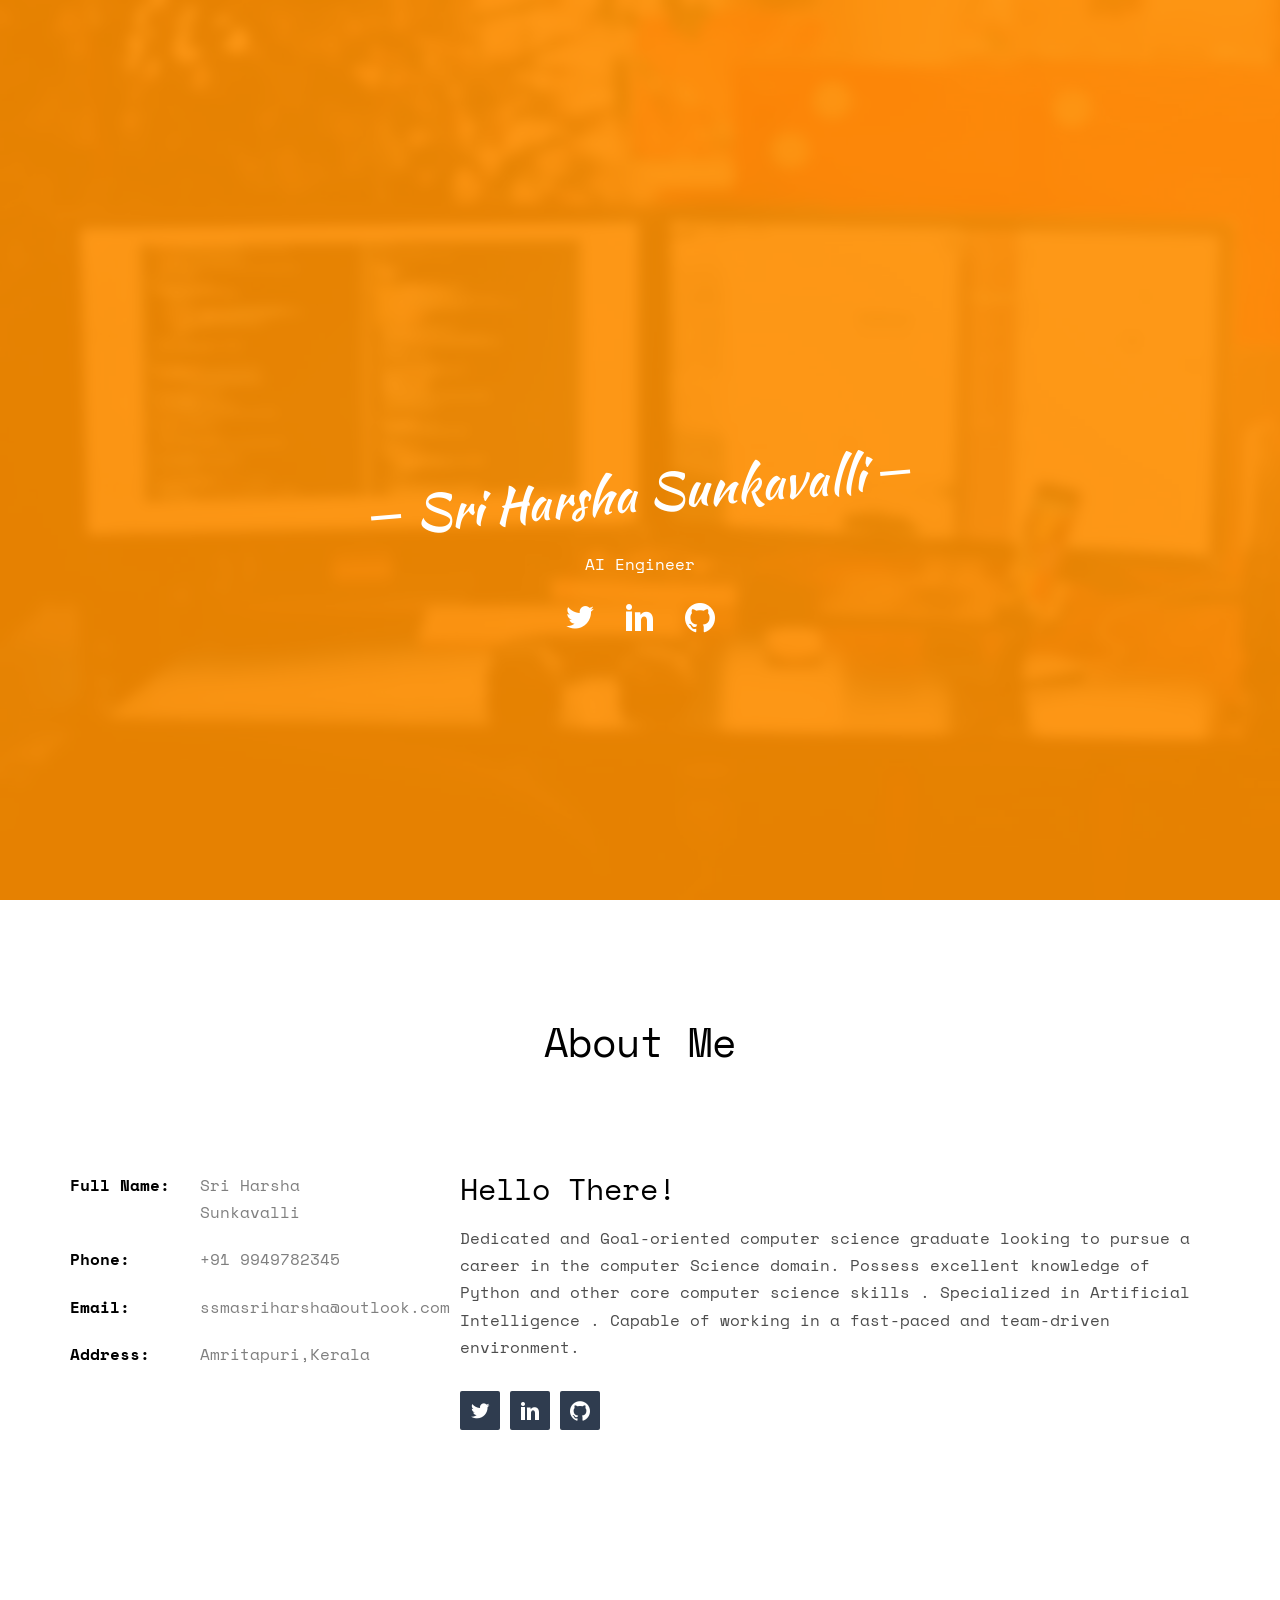
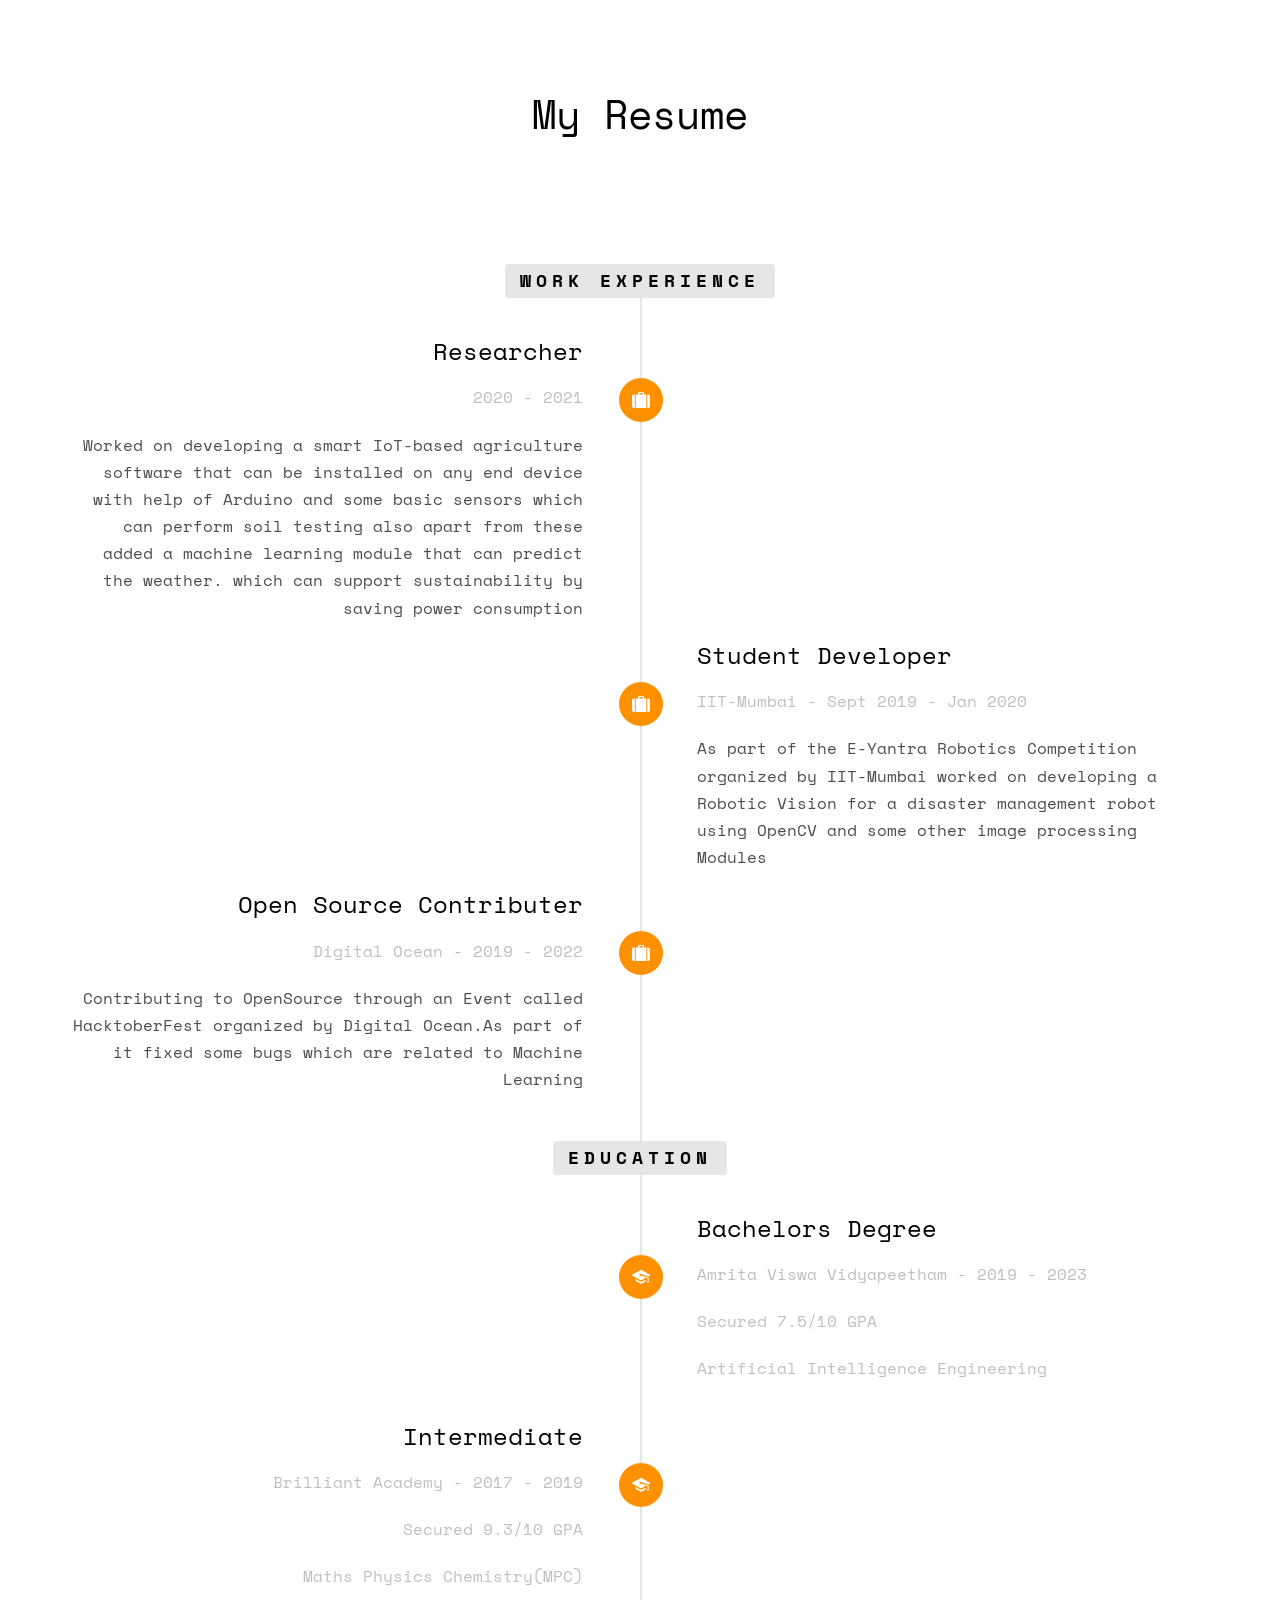
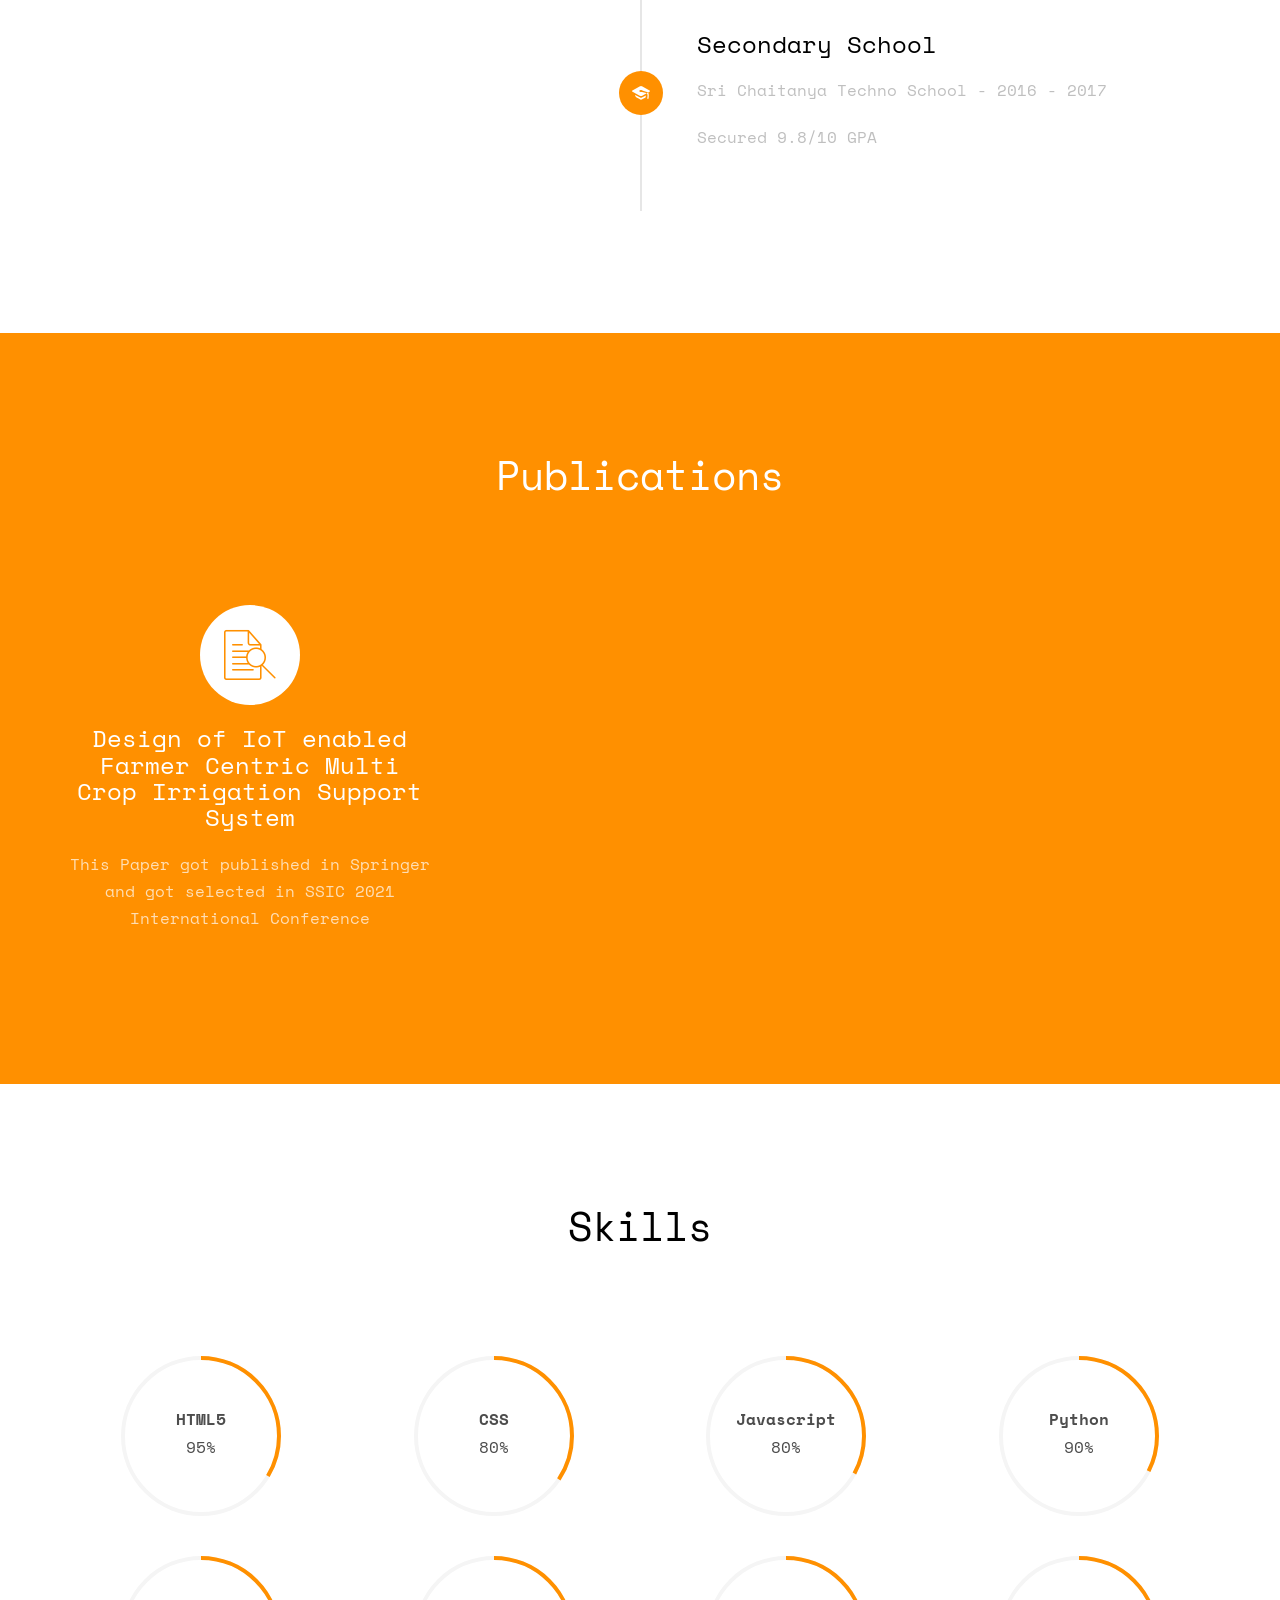
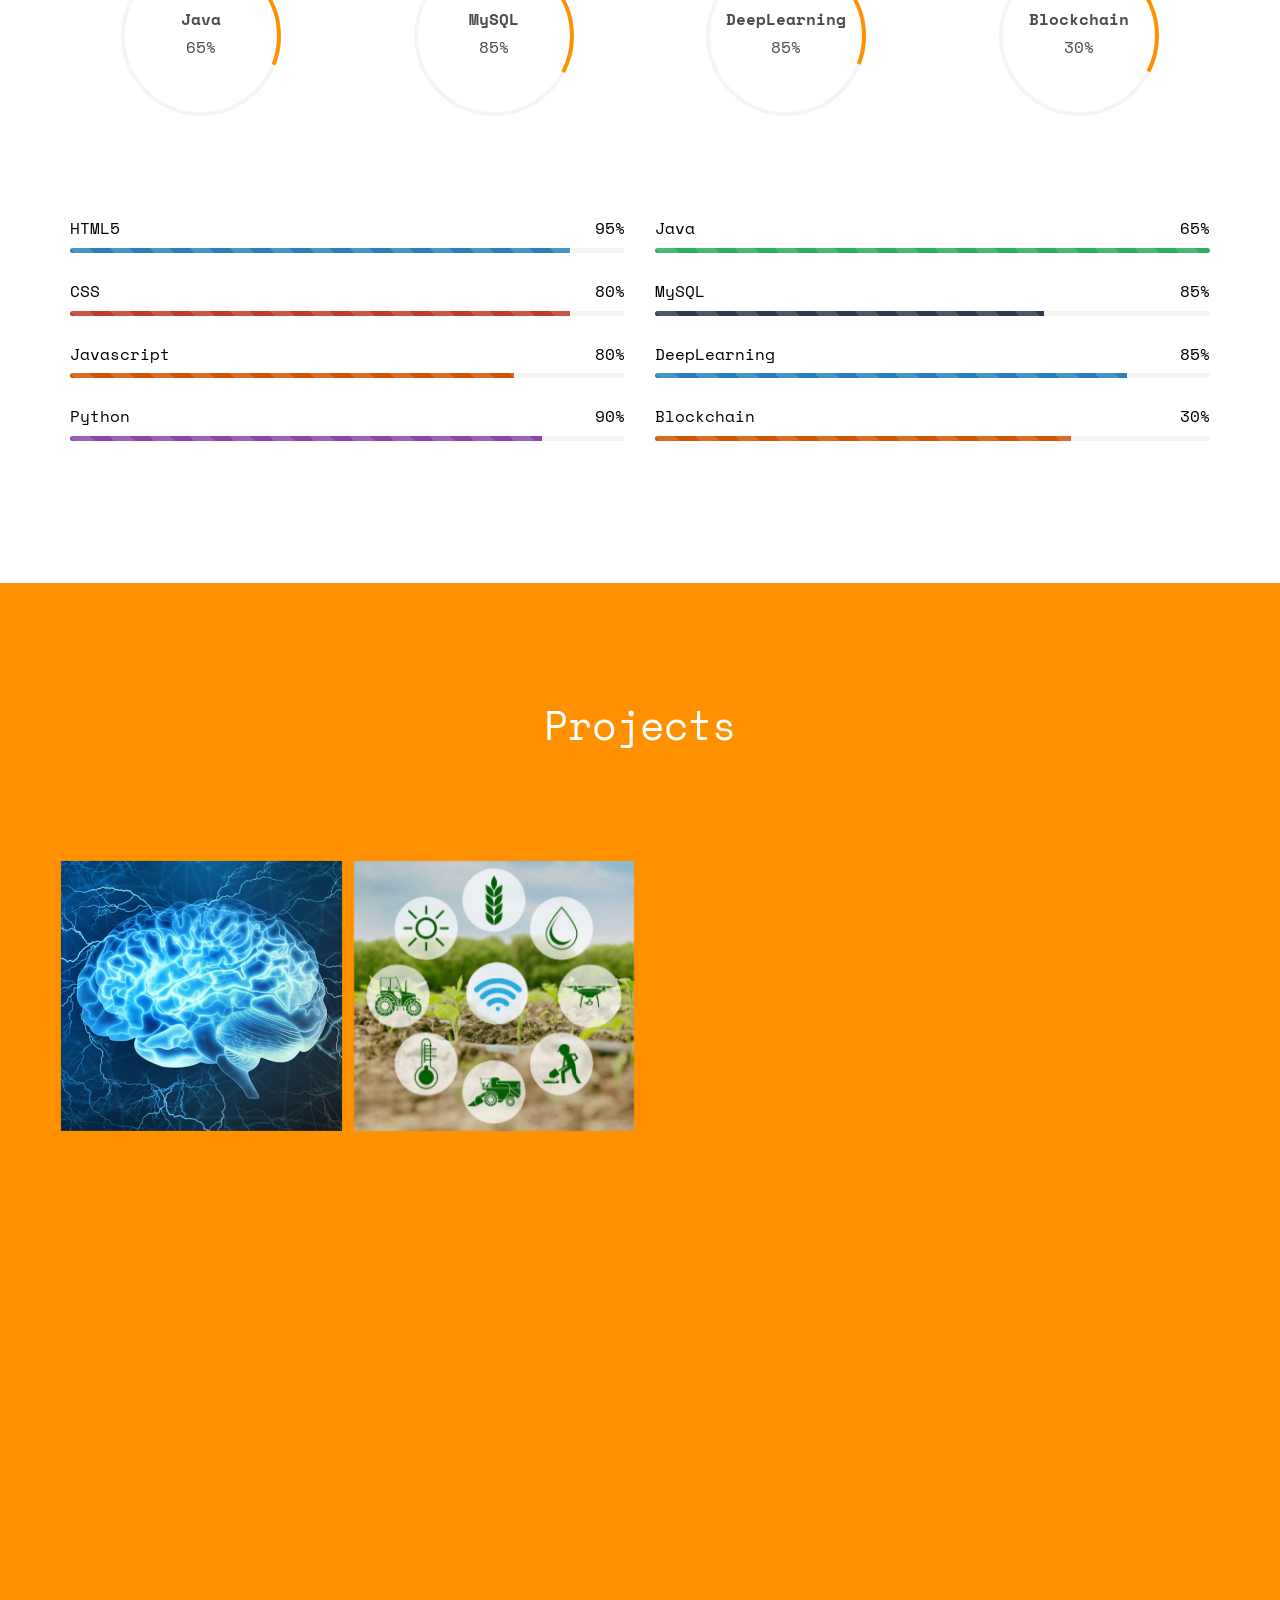
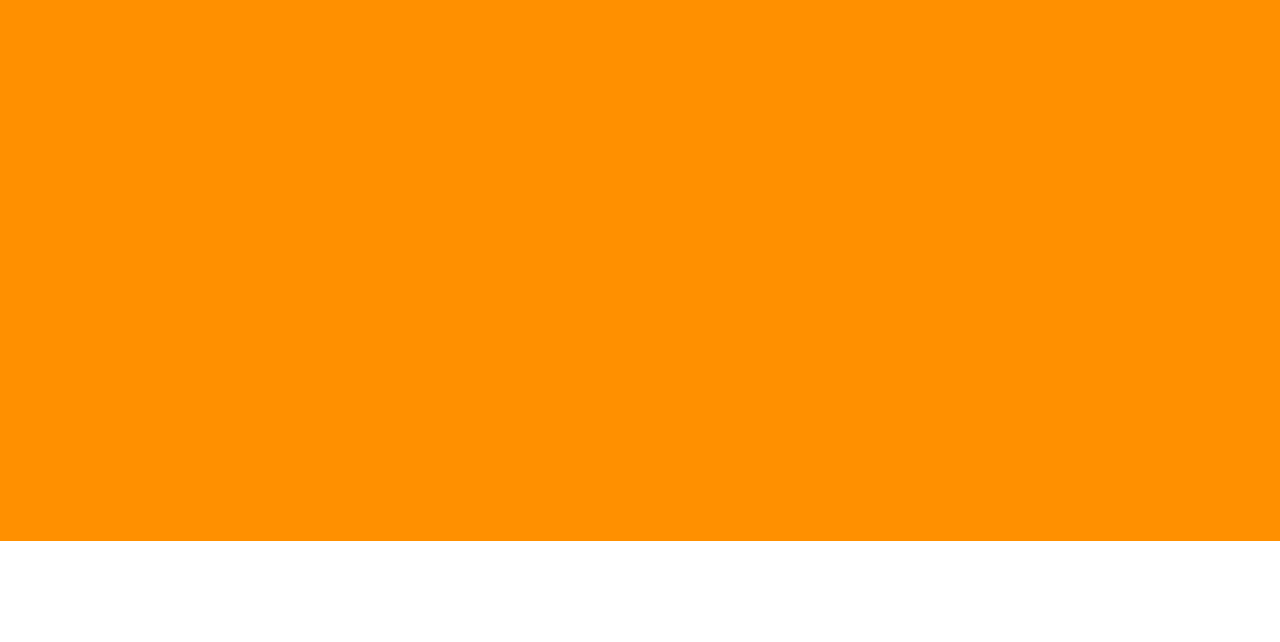
==== commit 5f3d599c: "Update index.html" ====
--- a/index.html
+++ b/index.html
@@ -363,7 +363,7 @@
 					</a>
 				</div>
 				<div class="col-md-3 text-center col-padding animate-box">
-					<a href="ttt.html" class="work" style="background-image: url(images/portfolio-3.jpg);">
+					<a href="TicTacToe/ttt.html" class="work" style="background-image: url(images/portfolio-3.jpg);">
 						<div class="desc">
 							<h3> Tic-Tac-Toe </h3>
 
